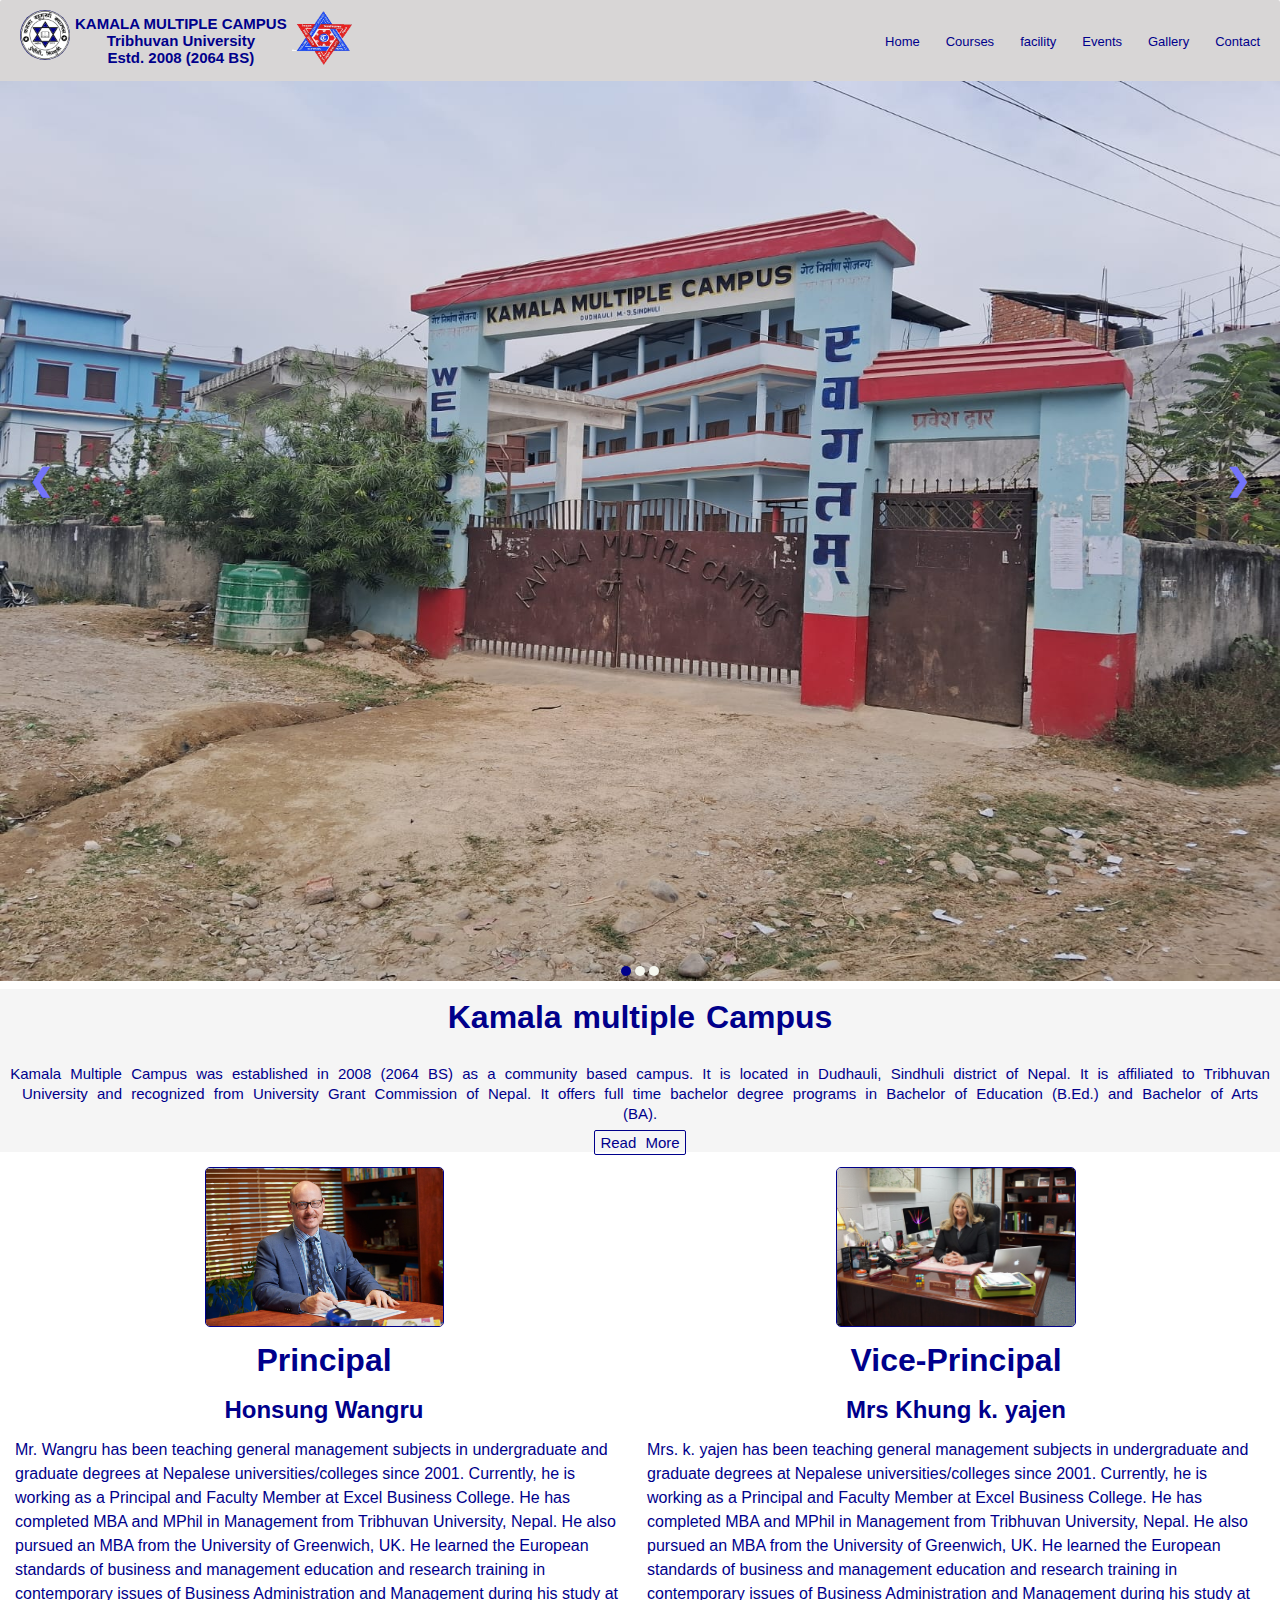
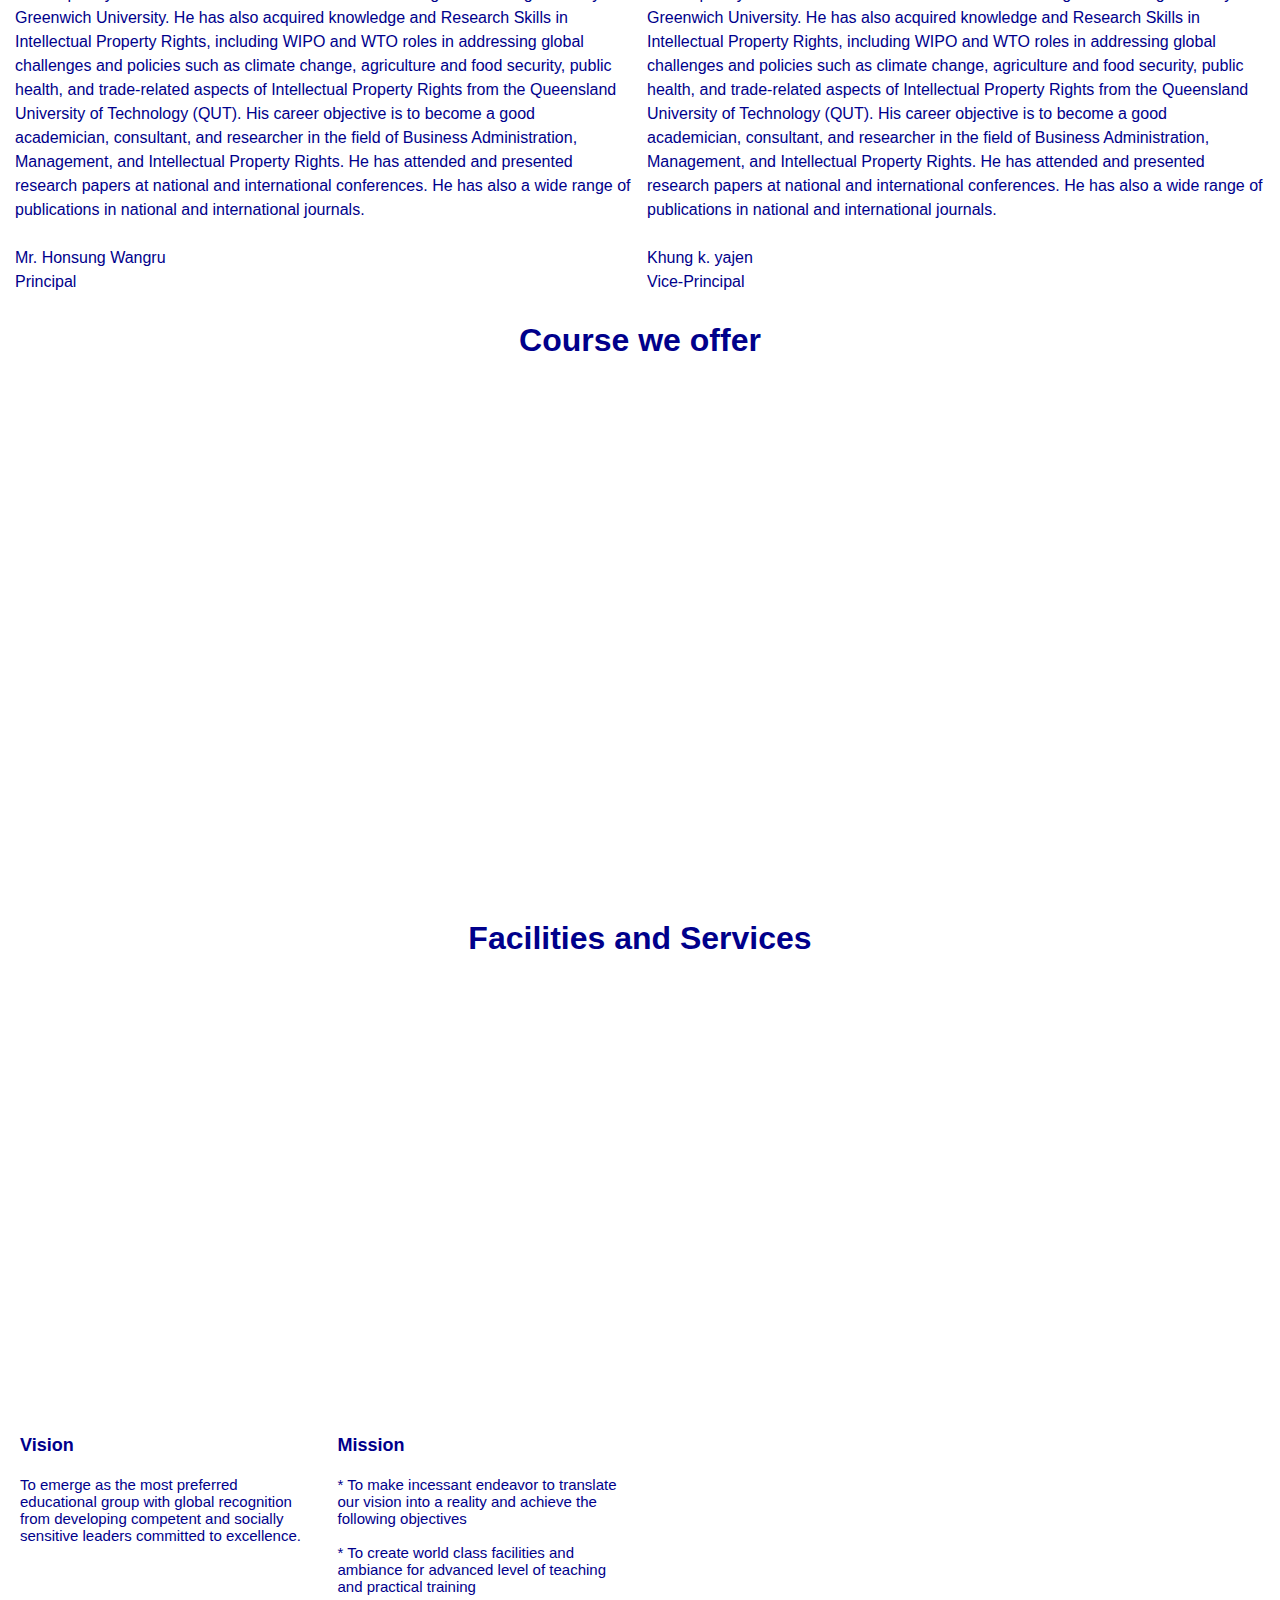
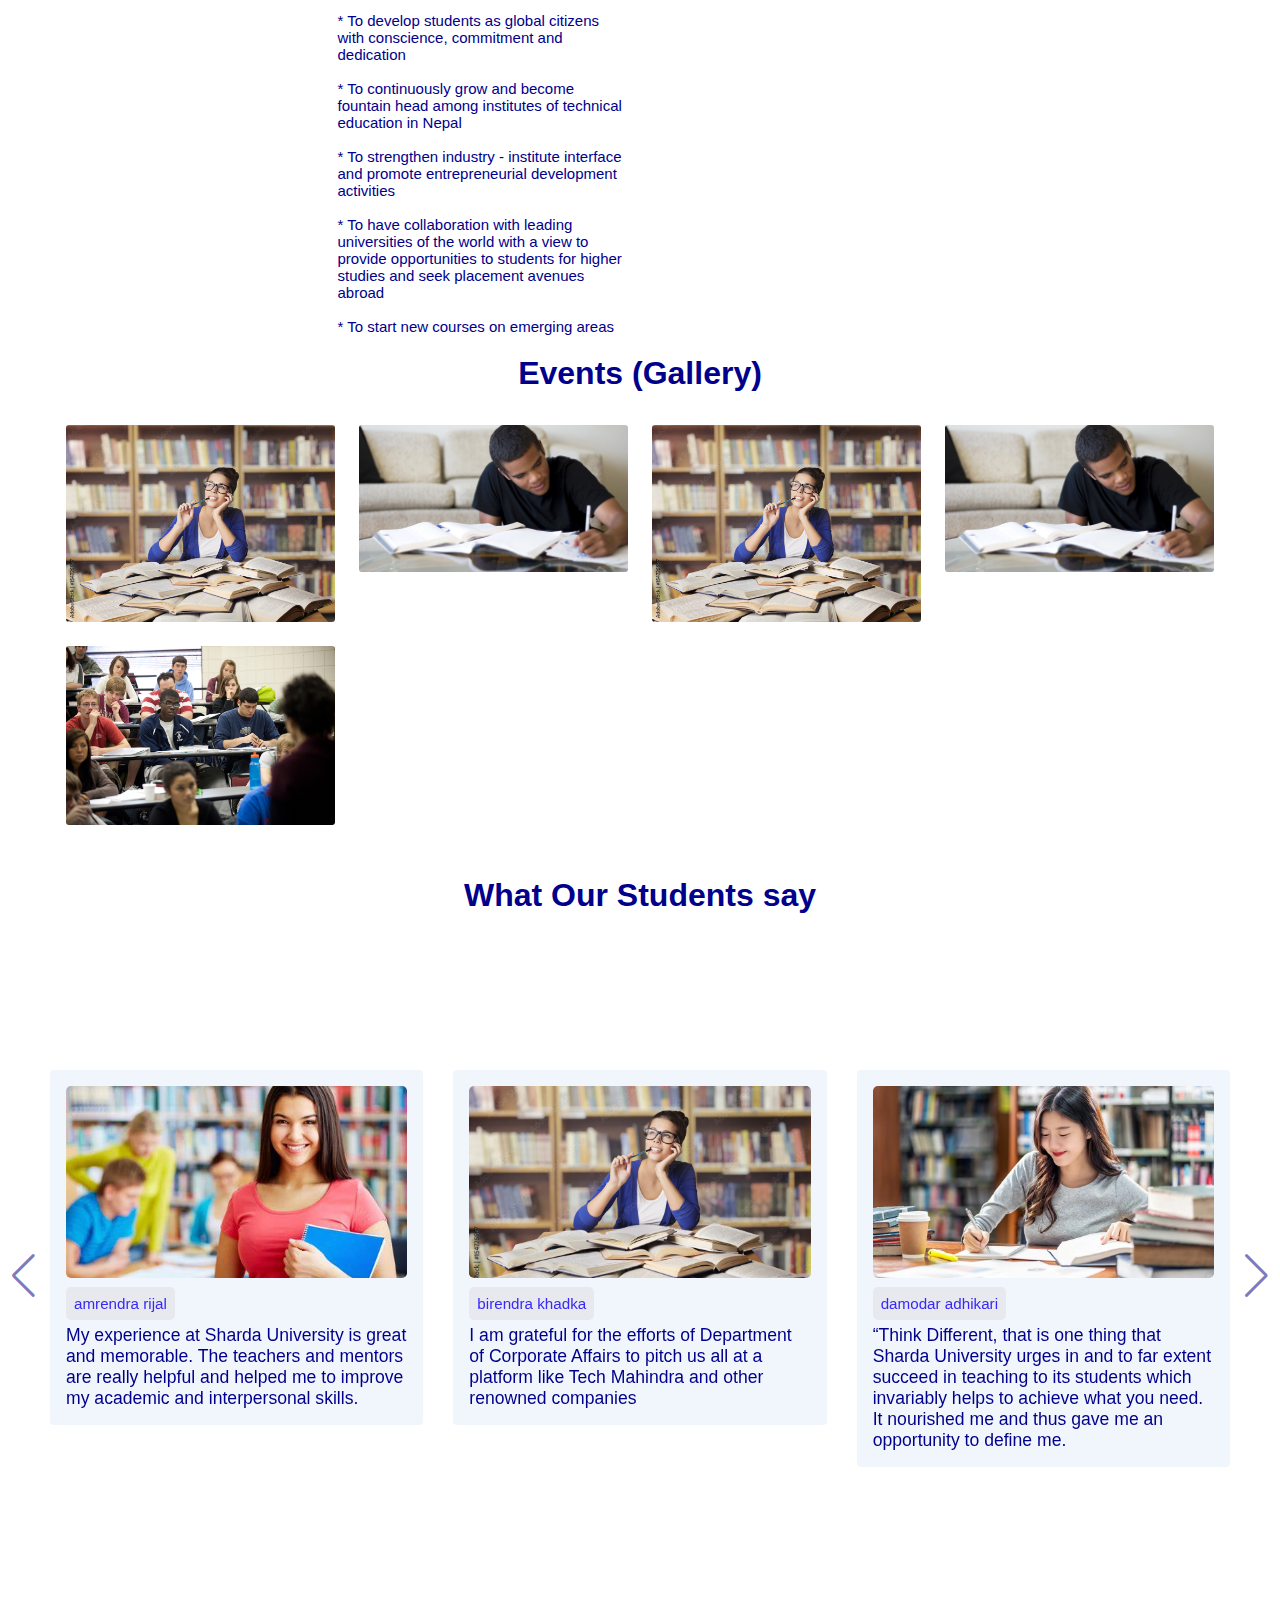
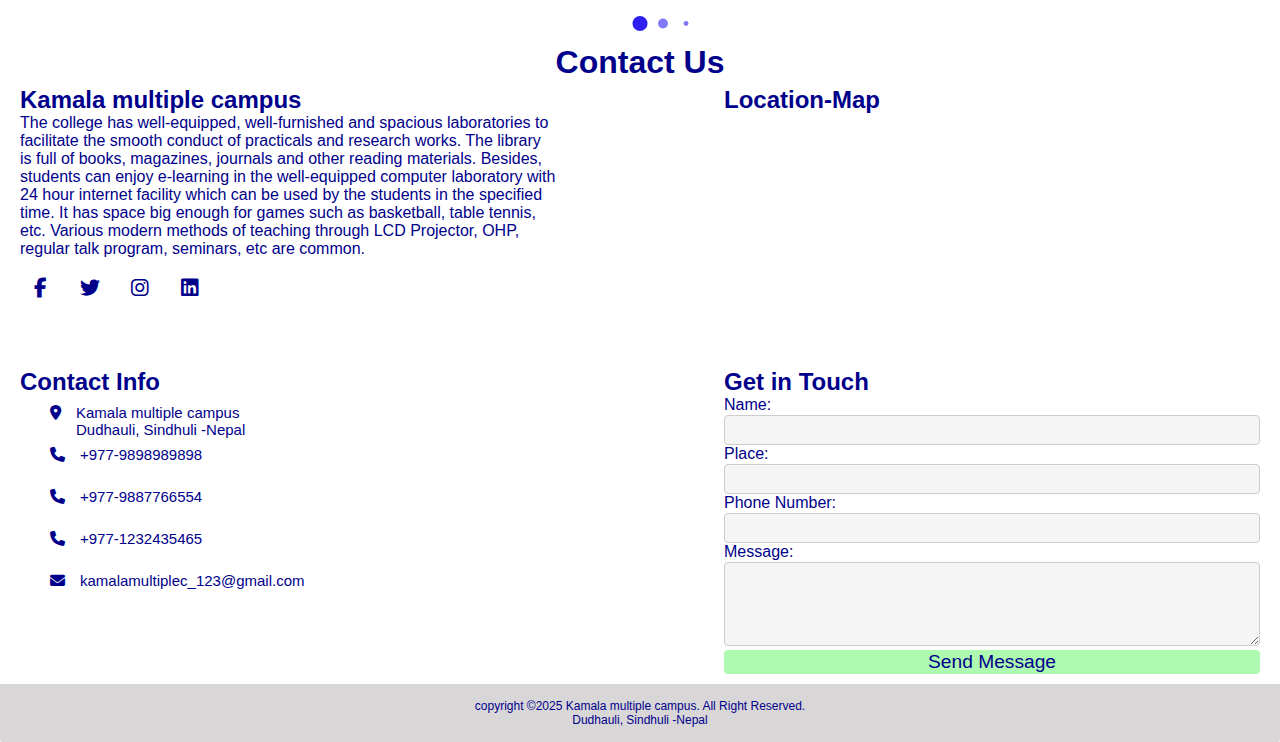
==== index.html @ cdecc98b "main-file" ====
<!DOCTYPE html>
<html lang="en">
<head>
    <meta charset="UTF-8">
    <meta name="viewport" content="width=device-width, initial-scale=1.0">
      
    <link rel="stylesheet" href="https://cdnjs.cloudflare.com/ajax/libs/font-awesome/6.1.2/css/all.min.css" 
    integrity="sha512-1sCRPdkRXhBV2PBLUdRb4tMg1w2YPf37qatUFeS7zlBy7jJI8Lf4VHwWfZZfpXtYSLy85pkm9GaYVYMfw5BC1A==" 
    crossorigin="anonymous" referrerpolicy="no-referrer" />

    <link rel="stylesheet" href="https://cdnjs.cloudflare.com/ajax/libs/font-awesome/6.2.0/css/all.min.css">

        <!-----linking swiperJS CSS-->

        <link rel="stylesheet" href="https://cdn.jsdelivr.net/npm/swiper@11/swiper-bundle.min.css"/>



    <link rel="stylesheet" href="style.css">
    <link rel="stylesheet" href="css.files/about.css">
 
    <link rel="stylesheet" href="#">
    
   

    
    <title>KMC</title>
    <link rel="icon" href="images/logo_kamala.k.jpg" type="image/jpg">
    
</head>
<body>

        <nav>
            <div class="menubar">
            <img class="logo" src="images/logo_kamala.k.jpg" alt="">
            <h1>KAMALA MULTIPLE CAMPUS <br>Tribhuvan University<br>
              Estd. 2008 (2064 BS)</h1>
            <img src="images/tribhuvan university.png" class="flag">
        </div>

                <ul>           
                    <li><a href="#">Home</a></li>
                    <li><a href="#services_scroll">Courses</a></li>
                    <li><a href="#facilities">facility</a></li>
                    <li><a href="#blog">Events</a></li>
                    <li><a href="gallery_folder/index.html">Gallery</a></li>                
                    <li><a href="#footer_contact_us">Contact</a></li>
                </ul>
                <div class="icon">
                    <i id="bar" class="fa-solid fa-bars" arial-hidden="true"></i>
                </div> 
        </nav>
        <a href="#" class="to-top"><i class="fa fa-angle-up" aria-hidden="true"></i></a>    
        
        
         <!--  <a href="9803002119" class="phone-call"><i class="fa-solid fa-phone"></i> </a>
        
      --->
    

        <div class="slideshow-container">

            <div class="slides">
                <img src="images/pic1.jpg" alt="image 1">
            </div>

            
            <div class="slides">
                <img src="images/pic2.jpg" alt="Image 3">
            </div>
    
            <div class="slides">
    
                <img src="images/pic3.jpg" alt="Image 2">
            </div>

            <a class="prevp" onclick="plusSlides(-1)">&#10094;</a>
            <a class="nextn" onclick="plusSlides(1)">&#10095;</a>
    
    
            <div class="dots-container">
                <span class="dot" onclick="currentSlide(1)"></span>
                <span class="dot" onclick="currentSlide(2)"></span>
                <span class="dot" onclick="currentSlide(3)"></span>

            </div>
          
    
        </div>
     
    <div class="welcome">
        <h1> Kamala multiple Campus</h1>
        <p>
          Kamala Multiple Campus was established in 2008 (2064 BS) as a community based campus. It is located in Dudhauli, Sindhuli district of Nepal. It is affiliated to Tribhuvan University and recognized from University Grant Commission of Nepal. It offers full time bachelor degree programs in Bachelor of Education (B.Ed.) and Bachelor of Arts (BA).

        </p>
        <a href="#about" class="btn">Read More</a>

        
    </div>



<!-----our team doctor card end-->



 
<div class="card-container">
  
   <div class="box-container">


     <div class="box">
       <img src="images/principal.jpg">
       <h1>Principal</h1>
       <h2>Honsung Wangru</h2>
         <p>

          
      Mr. Wangru has been teaching general management subjects in undergraduate and graduate degrees at Nepalese universities/colleges since 2001. Currently, he is working as a Principal and Faculty Member at Excel Business College.

      He has completed MBA and MPhil in Management from Tribhuvan University, Nepal. He also pursued an MBA from the University of Greenwich, UK. He learned the European standards of business and management education and research training in contemporary issues of Business Administration and Management during his study at Greenwich University. He has also acquired knowledge and Research Skills in Intellectual Property Rights, including WIPO and WTO roles in addressing global challenges and policies such as climate change, agriculture and food security, public health, and trade-related aspects of Intellectual Property Rights from the Queensland University of Technology (QUT). His career objective is to become a good academician, consultant, and researcher in the field of Business Administration, Management, and Intellectual Property Rights.

      He has attended and presented research papers at national and international conferences. He has also a wide range of publications in national and international journals.<br><br>
      
      Mr. Honsung Wangru<br>
      Principal
        



         </p>
     </div>


      <div class="box">
        <img src="images/vice_principal.jpg">
        <h1>Vice-Principal</h1>
        <h2>Mrs Khung k. yajen</h2>
          <p>

            Mrs. k. yajen has been teaching general management subjects in undergraduate and graduate degrees at Nepalese universities/colleges since 2001. Currently, he is working as a Principal and Faculty Member at Excel Business College.

            He has completed MBA and MPhil in Management from Tribhuvan University, Nepal. He also pursued an MBA from the University of Greenwich, UK. He learned the European standards of business and management education and research training in contemporary issues of Business Administration and Management during his study at Greenwich University. He has also acquired knowledge and Research Skills in Intellectual Property Rights, including WIPO and WTO roles in addressing global challenges and policies such as climate change, agriculture and food security, public health, and trade-related aspects of Intellectual Property Rights from the Queensland University of Technology (QUT). His career objective is to become a good academician, consultant, and researcher in the field of Business Administration, Management, and Intellectual Property Rights.
            
            He has attended and presented research papers at national and international conferences. He has also a wide range of publications in national and international journals.<br><br>
            
            Khung k. yajen<br>
            Vice-Principal
              




          </p>
      </div>



     </div>
</div>




<!------about us div end here  -->

<h1 id="services_scroll">Course we offer</h1>

<div class="main_scroll" >


   
  <section class="section" id="section2">
    <img src="images/student2.jpg"><br>
    
    <h2>Bachelor on Arts (B.A.) </h2>   
</section>

   
    
  <section class="section" id="section1">
      <img src="images/student1.jpg"><br>
      
      <h2> Bachelor in  Education (B.E.d.) <br> English,  Nepali, Economics </h2>
  </section>

   


    
  <section class="section" id="section1">
    <img src="images/student4.jpg"><br>
    
    <h2> Bachelor in  Education (B.E.D.) <br> Math,   </h2>
  </section>

    
  <section class="section" id="section1">
    <img src="images/student5.jpg"><br>
    
    <h2> Bachelor in  Education (B.E.D) <br>  Sociology, History </h2>
  </section>

      
  <section class="section" id="section1">
    <img src="images/student8.jpg"><br>
    
    <h2> Master in Education (M.E.d) <br> Nepali, Educational planning & Management </h2>
  </section>




</div>



<h1 id="facilities">Facilities and Services</h1>

<div class="college-facility">

  


  <div class="facility">
    <h2>Canteen</h2>
    <img src="images/canteen.jpg">
    <p>
     
      Students can enjoy their food stuff in the well-furnished and spacious cafeteria in the college premises where a wide choice of eatables is available at reasonable prices. KML pays due attention to the overall sanitation and hygienic condition of the food stuff.
     
    </p>

  </div>


  <div class="facility">
    <h2>Play Ground</h2>
    <img src="images/playground.jpg">
    <p>Lorem ipsum dolor sit amet consectetur, adipisicing elit. Dolorem quibusdam nulla, mollitia nostrum dolor a, iure nam excepturi odio architecto animi obcaecati consequatur odit dicta culpa minima doloremque possimus necessitatibus?

    </p>


  </div>


  <div class="facility">
    <h2>library</h2>
    <img src="images/library.jpg">
    <p>
      Students and faculty members are served with an up-to-date, well equipped library which is not merely a collection of books, but a resource center with modern state of art technology, designed to provide a high level support to the teaching and learning in the college. In addition, the large number of text books, reference books, journals, research reports, newsmagazines and newspapers are stocked in the library and the students have access to a wide range of electronic and multimedia resources.
     </p>
  </div>

  <div class="facility">
    <h2>Career Counseling</h2>
    <img src="images/student9.jpg">
    <p>
      The counseling cubicle is open throughout the academic year to provide authentic counseling services in all the related fields to the students. Experienced counselors are available during all working days. The services include:
      <ul style="text-align:left">
       
        <br>
        * Academic counseling
        <br>
        * Career counseling
        <br>
        * Personal/Clinical counseling

  
      </ul>
     
     </p>
  </div>


  <div class="vision">
    <h2>Vision</h2>
    <p>
      To emerge as the most preferred educational group with global recognition from developing competent and socially sensitive leaders committed to excellence.
    </p>

  </div>


    
  <div class="Mission">
    <h2>Mission</h2>
    <p>
    * To make incessant endeavor to translate our vision into a reality and achieve the following objectives<br><br>
    * To create world class facilities and ambiance for advanced level of teaching and practical training<br><br>
    * To develop students as global citizens with conscience, commitment and dedication<br><br>
    * To continuously grow and become fountain head among institutes of technical education in Nepal<br><br>
    * To strengthen industry - institute interface and promote entrepreneurial development activities<br><br>
    * To have collaboration with leading universities of the world with a view to provide opportunities to students for higher studies and seek placement avenues abroad<br><br>
    * To start new courses on emerging areas


    </p>

  </div>



</div>







<div class="one-day-camp" id="blog">
  <h1> Events (Gallery) </h1><br>

  <p></p>


</div>
 
<div class="gallery-main" id="fullimgbox">


  <img src="images/library.jpg" id="fullimg">
  <span onclick="closefullimg()">X</span>
</div>
<div class="gallery-img">
  
  <img src="images/student2.jpg" onclick="openfullimg(this.src)">
  <img src="images/student4.jpg" onclick="openfullimg(this.src)">
  <img src="images/student2.jpg" onclick="openfullimg(this.src)">
  <img src="images/student4.jpg" onclick="openfullimg(this.src)">
  <img src="images/student9.jpg" onclick="openfullimg(this.src)">
 
  
 

</div> 

<!-----swiper-wrapper-->





<div class="student-say">
  <h1>What Our Students say</h1>

</div>

<div class="container swiper">
 
  <div class="card-wrapper">
     <ul class="card-list swiper-wrapper">
      

        <li class="card-item swiper-slide">
         <div class="card-link">
              <img src="images/student1.jpg" alt="card Image" class="card-image">
              <p class="badge">amrendra rijal</p>
              <h3 class="card-title">
                My experience at Sharda University is great and memorable. The teachers and mentors are really helpful and helped me to improve my academic and interpersonal skills.</h3>
             <!----- <button class="card-button material-symbols-outlined">arrow_forward</button>  --->
            </div>
      </li>

      <li class="card-item swiper-slide">
          <div class="card-link">
              <img src="images/student2.jpg" alt="card Image" class="card-image">
              <p class="badge">birendra khadka</p>
              <h2 class="card-title">
                I am grateful for the efforts of Department of Corporate Affairs to pitch us all at a platform like Tech Mahindra and other renowned companies</h2>
             <!----  <button class="card-button material-symbols-outlined">arrow_forward</button>  ----->
            </div>
      </li>

      <li class="card-item swiper-slide">
          <div class="card-link">
              <img src="images/student3.webp" alt="card Image" class="card-image">
              <p class="badge">damodar adhikari</p>
              <h2 class="card-title">
                “Think Different, that is one thing that Sharda University urges in and to far extent succeed in teaching to its students which invariably helps to achieve what you need. It nourished me and thus gave me an opportunity to define me.</h2>
             
              </div>
      </li>

      <li class="card-item swiper-slide">
          <div class="card-link">
              <img src="images/student5.jpg" alt="card Image" class="card-image">
              <p class="badge">siromani katwal</p>
              <h2 class="card-title">              
                 I thank my ECE department and its faculty members for encouraging me to think globally and spread my wings to take off for the land of rising Sun and I appreciate the support of my university for shaping my career and getting me placed in such big MNCs.
              
              </h2>
             
            </div>
      </li>





     </ul>
     <div class="swiper-pagination"></div>
     <div class="swiper-slide-button swiper-button-prev"></div>
     <div class="swiper-slide-button swiper-button-next"></div>



  </div>
</div>













<!----footerererrererrttt-->

<div class="contact_Us" id="footer_contact_us">
  <h1>Contact Us</h1>
</div>

<div class="footer_container">
    <!-----content container-->

    <div class="container_a">
        <h2>Kamala multiple campus</h2>
        <p>
          The college has well-equipped, well-furnished and spacious laboratories to facilitate the smooth conduct of practicals and research works. The library is full of books, magazines, journals and other reading materials. Besides, students can enjoy e-learning in the well-equipped computer laboratory with 24 hour internet facility which can be used by the students in the specified time. It has space big enough for games such as basketball, table tennis, etc. Various modern methods of teaching through LCD Projector, OHP, regular talk program, seminars, etc are common.
      </p>

      
       <ul class="sci">

      <li><a href="#https://web.facebook.com/gosaikundaclinic"><i class="fab fa-facebook-f"></i></a></li>
      <li><a href="#"><i class="fab fa-twitter"></i></a></li>
      <li><a href="#"><i class="fab fa-instagram"></i></a></li>
      <li><a href="#"><i class="fab fa-linkedin"></i></a></li>
   
      </ul>
    </div>

           <!----end--content container-->




           <!--starts--map c0ntainer-->

    <div class="container_c">
       <h2>Location-Map</h2>


       <iframe src="https://www.google.com/maps/embed?pb=!1m14!1m8!1m3!1d227565.45918012262!2d86.280012!3d26.976072000000002!3m2!1i1024!2i768!4f13.1!3m3!1m2!1s0x39eea848c4b56c19%3A0x3d8f7510e82af38d!2sDudhauli%2045900!5e0!3m2!1sen!2snp!4v1736625855287!5m2!1sen!2snp" width="600" height="450" style="border:0;" allowfullscreen="" loading="lazy" referrerpolicy="no-referrer-when-downgrade"></iframe>

    </div>
         <!-----end - map container-->





          <!---starts --contact container-->

    <div class="container_d">
        <h2>Contact Info</h2>
        <ul class="info">

        <li>
          <span><i class="fa-solid fa-location-dot"></i></span>
          <span>  Kamala multiple campus<br> Dudhauli, Sindhuli -Nepal  </span>
        </li>
    

       
       <li>
        <span><i class="fa-solid fa-phone"></i></span>
        <span>
            <a href="tel:+977-01-5917303">+977-9898989898</a> <br><br>         
        </span>
       </li>

       
       <li>
        <span><i class="fa-solid fa-phone"></i></span>
        <span>
            <a href="tel:+977-9707187102">+977-9887766554</a> <br><br>        
        </span>
       </li>

       
       <li>
        <span><i class="fa-solid fa-phone"></i></span>
        <span>
            <a href="tel:+977-9803002119">+977-1232435465</a> <br><br>        
        </span>
       </li>

       <li>
          <span><i class="fa-solid fa-envelope"></i></span>
        <span><a href="milton: gosaikunda_swastha@yahoo.com">kamalamultiplec_123@gmail.com</a></span>              
         
        </li>
  
         </ul>
      
    </div>





    
    <div class="container_a">

      <h2>Get in Touch</h2>
      <form action="submit_form.php" method="POST">
        <div class="form-group">
            <label for="name">Name:</label>
            <input type="text" id="name" name="name" required>
        </div>

        <div class="form-group">
            <label for="place">Place:</label>
            <input type="text" id="place" name="place" required>
        </div>

        <div class="form-group">
            <label for="phone">Phone Number:</label>
            <input type="tel" id="phone" name="phone" pattern="[0-9]{10}" required>
        </div>

        <div class="form-group">
            <label for="message">Message:</label>
            <textarea id="message" name="message" rows="4" required></textarea>
        </div>

        <button type="submit">Send Message</button>
    </form>
    
  </div>

</div>

  <!---end -- contact container-->

<div class="copyrightText">

    <p>copyright &copy2025 Kamala multiple campus. All Right Reserved.
<br>
Dudhauli, Sindhuli -Nepal 
    </p>

</div>






<script src="https://cdn.jsdelivr.net/npm/swiper@11/swiper-bundle.min.js"></script>
<script src="script.js"></script>




</body>
</html>
---- style.css ----
*{
    margin: 0;
    padding: 0;
    box-sizing: border-box; 
    font-family:  Arial, sans-serif;
    
  
}


nav{
    width: 100%;
    height: fit-content;
    display: flex;
    justify-content: space-between;
    align-items: center;
    margin-top: 0%;
    background: rgb(216, 214, 214);
    position: relative;
    border-top-right-radius: 2px;
    border-top-left-radius: 2px;
    
    

}

.menubar{
    display: flex;
    padding: 0 0 0 15px;
}


.icon{
    position: relative;
    left: 2%;
    color: darkblue;
}
  
nav img{
    width: 60px;
    height: 70px;
    padding: 10px 5px 10px;
    border-radius: 50%;
    justify-content: center;
    align-items: center;
}

 nav .flag
{
    border-radius: 2px;
    width: 75px;
    height: 75px;
    padding: 10px 5px 10px;
    
}

nav h1{
    font-size: 15px;
    padding: 10px 0px 10px;
    
    color: darkblue;
}

nav ul{
    display: flex;
    align-items: center;
    
    
}


nav ul li{
    list-style: none; 
    
    


}


nav ul li a{
    text-decoration: none;
    margin-inline: 6px;
    color: darkblue;
    font-size: 13px;
    margin-right: 20px;

    
    
    
    
}



.icon{
    align-items: center;
    font-size: 20px;
    margin-right: 20px;
    display: none;
}

@media(max-width: 768px){
    nav ul{
        display: none;
    }
    .flag{
        display: none;
    }
     .icon{
        display: flex;
        position: relative;
        margin-right: 15px;
    }


    .showdata{
        display: flex;
        flex-direction: column;
        justify-content: center;
        align-items: center;
        position: absolute;
        width: 100%;
        height: 220px;
        text-align: center;
        line-height: 8px;
        padding: 0;
        gap: 10px;
        top: 70px;
        color: darkblue;
        background: whitesmoke;
        z-index: 100;
        border-bottom-right-radius: 3px;
        border-bottom-left-radius: 3px;
        animation: slideInFromtop 1s ease-out;

    
    }
    

@keyframes slideInFromtop {
    0% {
        transform: translateY(-100%);
        opacity: 0.7;
        
    }
    100% {
        transform: translateY(0);

        opacity: 1;
    }
}

    
     nav ul li a{

    font-size: 15px;
    line-height: 17px;
    

    
 }

 
nav{
    width: 100%;
    height: fit-content;
    display: flex;
    justify-content: center;
    align-items: center;
    margin-top: 0%;
    position: relative;
    

}

.menubar{
    display: flex;
    padding: 0 0 0 10px;
    margin-left: 10px;
}


nav h1{
    font-size: 13px;

}

}







/*------navigation  system  for media screen end----*/


  /* ---- slider section---- */

  

.slideshow-container {
    display: flex;
    flex-direction: column;
    width: 100%;
    height: 100vh;
    margin-top: 0;
    margin-left: 0%;
    margin-right: 0%;
    align-items: center;
    position: relative;
    overflow: hidden;

}





.slides {
    
    width: 100%;
    height: auto;
    position: absolute;
    overflow: hidden;
    
}


.slides    img {
    width: 100%;
    height: 100vh;
    display: block;
}




@media (max-width:768px){
    
.slideshow-container {
    display: flex;
    flex-direction: column;
    width: 100%; 
    height: 40vh;
    margin-top: 0px;
    margin-left: 0px;
    margin-right: 0px;
    align-items: center;
    position: relative;
    overflow: hidden;
    object-fit: cover;
    margin-bottom: 2px;
    

}

.slides {
    width: 100%;

}


.slides    img {
    width: 100%;
    height: 40vh;
    display: block;
}

    
.slideshow-container .prevp{

    top: 20%;
    
}

.slideshow-container .nextn{

    top: 20%;
    
}
}


.prevp, .nextn {
    cursor: pointer;
    position: absolute;
    top: 43%;
    width: auto;
    padding: 16px;
    margin-top: -22px;
    color: rgb(115, 115, 251);
    font-weight: bold;
    font-size: 30px;
    transition: 0.4s ease;
    border-radius: 0 3px 3px 0;
    user-select: none;
    background-color: transparent;
}

.prevp{
    left: 1%;
    border-radius: 3px 0 0 3px;
}

.nextn {
    right: 1%;
    border-radius: 3px 0 0 3px;
    
}
/*
.prevp:hover, .nextn:hover {
    background-color: rgba(54, 112, 81, 0.8);
}

*/

.dots-container {
    display: inline-block;
    width: 100%;   
    position: relative;
    text-align: center;
    padding: 1px;
    background: transparent;
    margin: auto 0 0 auto;
    
}

@media (max-width:768px){

    .dots-container {
        display: block;
        width: 100%;
        position: relative;
        text-align: center;
        padding: 1px;
        background: transparent;
        margin: auto 0 0 auto;   
    }
    }

.dot {
    cursor: pointer;
    height: 10px;
    width: 10px;
    margin: auto;
    background-color: #f5f7ef;
    display: inline-block;
    transition: background-color 0.4s ease;
    border-radius: 20px;
    



}


.active, .dot:hover {
    background-color: darkblue;
}




@media (max-width:768px){

    

    .slideshow-container .prevp, .nextn{
        top: 45%;
    } 

    .slideshow-container  .nextn{
        top: 45%;
    } 


}
/*phone-call-icon */

.phone-call{
    color: black;
    background: skyblue;
    text-decoration: none;
    border-radius: 50%;
    border: 2px solid whitesmoke;
    position: fixed;
    top: 89px;
    right: 10px;
    width: 40px;
    height: 40px;
    display: flex;
    align-items: center;
    justify-content: center;
    font-size: 15px;
    z-index: 200;
    opacity: 1;
    pointer-events: all;
    transition: all 6s;

    animation: glow 0.7s infinite;

    

}
@keyframes glow {
    0% {
      box-shadow: 0 0 0px rgb(7, 69, 175, 1), 0 0 10px rgb(7, 69, 175, 1);
    }

    
    100% {
      box-shadow: 0 0 15px rgb(7, 69, 175, 1), 0 0 20px rgb(7, 69, 175, 1),
       0 0 25px rgb(7, 69, 175, 1);
    }
  }








/* totop-scrolling icons*/
html {
    scroll-behavior: smooth;
}

.to-top{
    color: darkblue;
    background: whitesmoke;
    text-decoration: none;
    border: 2px solid darkblue;
    border-radius: 50%;
    position: fixed;
    bottom: 10px;
    right: 10px;
    width: 40px;
    height: 40px;
    display: flex;
    align-items: center;
    justify-content: center;
    font-size: 30px;
    z-index: 200;
    opacity: 0;
    pointer-events: none;
    transition: all .4s;
}
.to-top.active{
    bottom: 10px;
    pointer-events: all;

    opacity: 1;
}





/*-----welcome div starts---*/

.welcome {
    width: 100%;
    display: block;
    text-align: center;
    margin-bottom: 0%;
    background-color: whitesmoke;
    word-spacing: 5px;
    
}


.welcome    h1{
    
    word-spacing: 2px;
    margin: 8PX 0;
    padding: 10px 10px;

}
.welcome  p{
    color: darkblue;
    font-size: 15px;
    line-height: 20PX;
    margin: auto;
    padding: 10PX 10PX;
    
}

.btn{

    font-size: 15px;
    border: 1px solid darkblue;
    border-radius: 2px;
    text-decoration: none;
    color: darkblue;
    padding: 3px 5px ;
    margin-top: 15px;

    
}

/*
@media (max-width: 768px){

    .welcome    h1{
        word-spacing: 5px;
        margin: 8px 0;
        padding: 0px 20px;
        color: crimson;
        font-size: 14px;
    }
    p{
        color: darkblue;
        font-size: 15px;
        line-height: 22PX;
        margin: auto;
        padding: 5PX 5PX;   
    }  
}


/*principal profile */





/*------welcome box div ends----*/



.card-container{

    background-color: white;
    color: royalblue; 
    padding: 10px;
}


.card-container .box-container{
    display: grid;
    grid-template-columns: repeat(auto-fit, minmax(260px, 2fr));
    gap: 4px;
}

.card-container .box-container .box{
   
    border-radius: 5px;
    background: #fff;
    text-align: center;
    padding: 5px 5px;
}

.card-container .box-container .box img{
    height: 160px;
    border: 1px solid darkblue;
    border-radius: 5px;
}

.card-container .box-container .box h1{
    color: darkblue;
    padding: 6px 0;

}


.card-container .box-container .box h2{
    color: darkblue;
    padding: 6px 0;

}


.card-container .box-container .box p{
    color: darkblue;
    padding: 8px 0;
    line-height: 1.5;
    text-align: left;

}

@media (max-width:768px){
    .card-container{
        padding: 5px;
    }
}























/*about_gosainkunda_4th_pages*/


.principal{
    text-align: center;
    width: 100%;
    height: auto;
    margin:  10px;
    padding:  10px;
    position: relative;

}



h1{
    color: darkblue;
    text-align: center;
    margin: 5px 0;
}
    

.principal  p{
    color: darkblue;
    font-size: 15px; 
    text-align: left;
    padding: 0 20px;
}



/*--Our services*/
.main_scroll {
    position: relative;
    margin: 10px 10px;
    display: grid;
    column-gap: 10px;
    row-gap: 10px;
    grid-template-columns: repeat(auto-fit, minmax(260px, 2fr));
    flex-direction: column;
    text-align: center;
    color: black;
   
    
  }
  
  .section {

    width: 100%;
    color: darkblue;
    padding: 5px 0 5px;
    align-items: center;
    justify-content: center;
    font-size: 15px;
    opacity: 0; /* Hidden by default */
    transform: translateY(50px); /* Initial position */
    transition: opacity 0.5s ease, transform 0.5s ease;


  }
  .section img{
    
    width: 300px;
    height: 200px;
    border-radius: 3px;
    object-fit: cover;
    background-position: center;
  }
  
  .section h2{
    font-size: 18px;
  }

  .section p{
    font-size: 15px;
  }

  
  .section.animate {
    opacity: 1; /* Fully visible */
    transform: translateY(0); /* Reset position */
  }



/* College-facility */


.college-facility{
    position: relative;

    margin: 10px 10px;
    display: grid;
    column-gap: 10px;
    row-gap: 10px;
    grid-template-columns: repeat(auto-fit, minmax(260px, 2fr));
    flex-direction: column;
    text-align: center;
    color: black;
   
    
}


.facility{

    width: 100%;
    color: darkblue;
    padding: 10px 0 10px;
    align-items: center;
    justify-content: center;
    font-size: 15px;
    opacity: 0; /* Hidden by default */
    
    transform: translateY(50px); /* Initial position */
    transition: opacity 0.5s ease, transform 0.5s ease;
}




.facility img{
  
  width: 300px;
  height: 200px;
  border-radius: 3px;
  object-fit: cover;
  background-position: center;
}

.facility h2{
  font-size: 18px;
}

.facility p{
  font-size: 15px;
}


.facility.animate {
    opacity: 1; /* Fully visible */
    transform: translateY(0); /* Reset position */
  }


.vision{
    color: darkblue;
    text-align: left;
}


.vision h2{
    padding: 10px;
  font-size: 18px;
}

.vision p{
    padding: 10px;
  font-size: 15px;
}


.Mission{
    color: darkblue;
    text-align: left;
}


.Mission h2{
    padding: 10px;
  font-size: 18px;
}

.Mission p{
    padding: 10px;
  font-size: 15px;
}




/* camp-one day */
.one-day-camp  h1{
    font-family: 'Arial', sans-serif;
    text-align: center;
    padding: 0 15px;
    
} 

.one-day-camp p{
    font-family: 'Arial', sans-serif;
    text-align: center;
    padding: 0 10px;
    color: darkblue;


}





.gallery-main{
    width: 100%;
    height: 90vh;
    background:rgba(0,0,0,0.9);
    position: fixed;
    top: 0;
    left: 0;
    
    display: none;
    align-items: center;
    justify-content: center;
    z-index: 100;
    
}

.gallery-main img{
    width: 90vh;
    height: auto;
    margin: 10px;

    /*
    max-width: 400px;
*/
}
.gallery-main span{
    position: absolute;
    top: 5%;
    right: 5%;
    font-size: 50px;
    cursor: pointer;
    color: whitesmoke;

}





.gallery-img{
    width: 90%;
    margin: 8px auto 50px; 
    display: grid;
    grid-template-columns: repeat(auto-fit, minmax(270px, 1fr));
    grid-gap: 20px
    
}

.gallery-img img{
    width: 100%;
    background-position: center;
    background-size: cover;
    position: relative;
    cursor: pointer;
    border: 2px solid  #ffffff;
    border-radius: 5px;
    
}
.gallery-img img:hover{
    transform: scale(0.6) rotate(-4deg);
    border-radius: 5px;
    box-shadow: 0 32px 75px rgb(7, 109, 95);
    transition: 0.5s;
}




@media (max-width: 768px){



    
    .gallery-main img{
        
        height: auto;
        margin: 10px;
        max-width: 350px;
    
    }
        
    .gallery-img{
        max-width: 350px;
        overflow: hidden;
        height: fit-content;
        object-fit: cover;
        
    
    }
    
    
    }



    /*swiper-wrapper  */


    
.student-say{
    position: relative;
    width: 100%;
    height: auto;
    margin: 5px 0px;
    
}
/*
.student-say h1{
    text-align: center;
    justify-content: center;
   
    margin: 5px 0px;
    
}

*/

.container{
    position: relative;
    
    display: flex;
    align-items: center;
    justify-content: center;
    min-height: 80vh;
    /*
    background: linear-gradient(#9ad7ef, #5eb9fa);

*/
background: transparent;


}

.card-wrapper{

    max-width: 100%;
    margin: 0 40px 0px;
    padding: 10px 10px;
    overflow: hidden;
}





.card-list .card-item{
    list-style: none;
}



.card-list .card-item .card-link{
    user-select: none;
    display: block;
    background: #f1f6fd;
    padding: 15px;
    border: 1px solid transparent;
    border-radius: 4px;
    /* box-shadow: 0 10px 10px rgba(0, 0, 0, 0.1); */
    text-decoration: none;
    transition: 0.2s ease;
}

.card-list .card-item .card-link:active{
    cursor: grabbing;

}

.card-list .card-item .card-link:hover{
    border-color: #8780f5;
}


.card-list .card-link .card-image{
width: 100%;
aspect-ratio: 16/9;
object-fit: cover;
border-radius: 5px;

}
.card-list .card-link .badge{
    color: #3729f8;
    padding: 8px 8px;
    font-size: 0.95rem;
    font-weight: 500;
    margin: 5px 0px 5px;
    background: #e8e9ee;
    width: fit-content;
    border-radius: 5px;

}
.card-list .card-link .card-title{
    font-size: 1.1rem;
    color: darkblue;
    font-weight: 400;
}

.card-list .card-link .card-button{
    height: 35px;
    width: 35px;
    color: #8780f5;
    border-radius: 50%;
    margin: 20px 0 5px;
    background: none;
    cursor: pointer;
    border: 2px solid #39d5cb;
    transform: rotate(-45deg);
    transition: 0.4s ease;
}
.card-list .card-link:hover .card-button{
    color: #e8e9ee;
    background: #8780f5;


}

.card-wrapper .swiper-pagination-bullet{
    height: 15px;
    width: 15px;
    opacity: 0.6;


    background: #2d1ff1;
}


.card-wrapper .swiper-pagination-bullet-active {

    opacity: 1;
}
.card-wrapper .swiper-slide-button{
    color: #0e058589;


    margin-top: -25px;


}

@media screen and (max-width: 768px) {

    .card-wrapper{
        margin: 0 15px 0px;
    }
    
    .card-wrapper .swiper-slide-button{
        
    display: none;
    }
    
}






































  /*footer_4_column*/




  .footer_container{
    width: 100%;
    display: flex;
    position: relative;
    margin: 0 0;
    justify-content: space-between;
    flex-wrap: wrap;
    flex-direction: row;
    font-family:  sans-serif;

    background-position: center;
    background-size: cover;

}
/*--content container--*/


 .container_a{
    width: 45%;
    color: darkblue;
    padding: 0 20px 10px;
    

}


.container_a .sci{
    margin-top: 10px;
    display: flex;
}
.container_a .sci li{
    list-style: none;
}
.sci li a{
    display: inline-block;
    width: 40px;
    height: 40px;
    font-size: 24px;
    background: #fff;
    display: flex;
    justify-content: center;
    align-items: center;
    margin-right: 10px;
    text-decoration: none;
    border-radius: 5px;
}


.sci li a .fab{
    color: darkblue;
    font-size: 20px;
}

/*content--container--end--*/


/* ---map---- */
.container_c{
    position: relative;
    width: 45%;
    color: darkblue;  
    padding: 0 20px 10px;
}

iframe{
    position: relative;
    width: 100%;  
    height: 240px;
    border-radius: 4px;
}

/*--map containere--end---*/




.container_d{
    display: inline-block;
    color: darkblue;
    width: 45%;
    padding: 0 20px 10px;
    font-family: Arial, sans-serif;
   
}
.container_d .info{
    position: relative;
    padding: 0 20px 10px 0;
    width: 100%;
}
.container_d .info li{
    display: flex;
    margin-top: 8px;
    margin-bottom: 8px;
    margin-left: 30px;

}


.container_d .info li span:nth-child(1){
    color: darkblue;
    font-size: 15px;
    margin-right: 15px;

}


.container_d .info li span{
    color: darkblue;
    cursor: pointer;
    font-size: 15px;

}

.container_d .info li a{
    color: darkblue;
    text-decoration: none;
    font-size: 15px;
    
}


.container_d .info li a:hover{
    color: rgb(66, 66, 245);
    text-decoration: none;
    font-size: 17px;
    
}








.form-group {
 }
 
 label {
     font-size: 1em;
     color: darkblue;
 }
 
 input, textarea {
     width: 100%;
     padding: 5px;
     margin-top: 1px;
     border: 1px solid #ccc;
     border-radius: 4px;
     font-size: 1em;
     background: whitesmoke;
 }
 
 button {
     width: 100%;
     padding: 1px;
     background-color: #adf9af;
     color: darkblue;
     font-size: 1.2em;
     border: none;
     border-radius: 4px;
     cursor: pointer;
 }
 
 button:hover {
     background-color: #45a049;
 }
 
 
 
 
 
 
 /*send us sms end */

















   .copyrightText {
    width: 100%;
    position: relative;
    background: rgb(216, 214, 214);
    text-align: center;
    font-size: 14px;
    border-bottom-right-radius: 2px;

    border-bottom-left-radius: 2px;
}
.copyrightText p{
    font-size: 12px;
    padding: 15px;
    color: darkblue;
}


 @media (max-width: 768px){
     .container_a  {
        position: relative;
        width: 95%;
    }

    .container_b{
        position: relative;
        width: 95%;
    }

   .container_c{
    position: relative;
    width: 95%;
    
    background-color: transparent;
    
   }

   iframe{
    
    width: 100%;
    height: 240px;
    }

    .container_d{
        width: 95%;
    }


 }
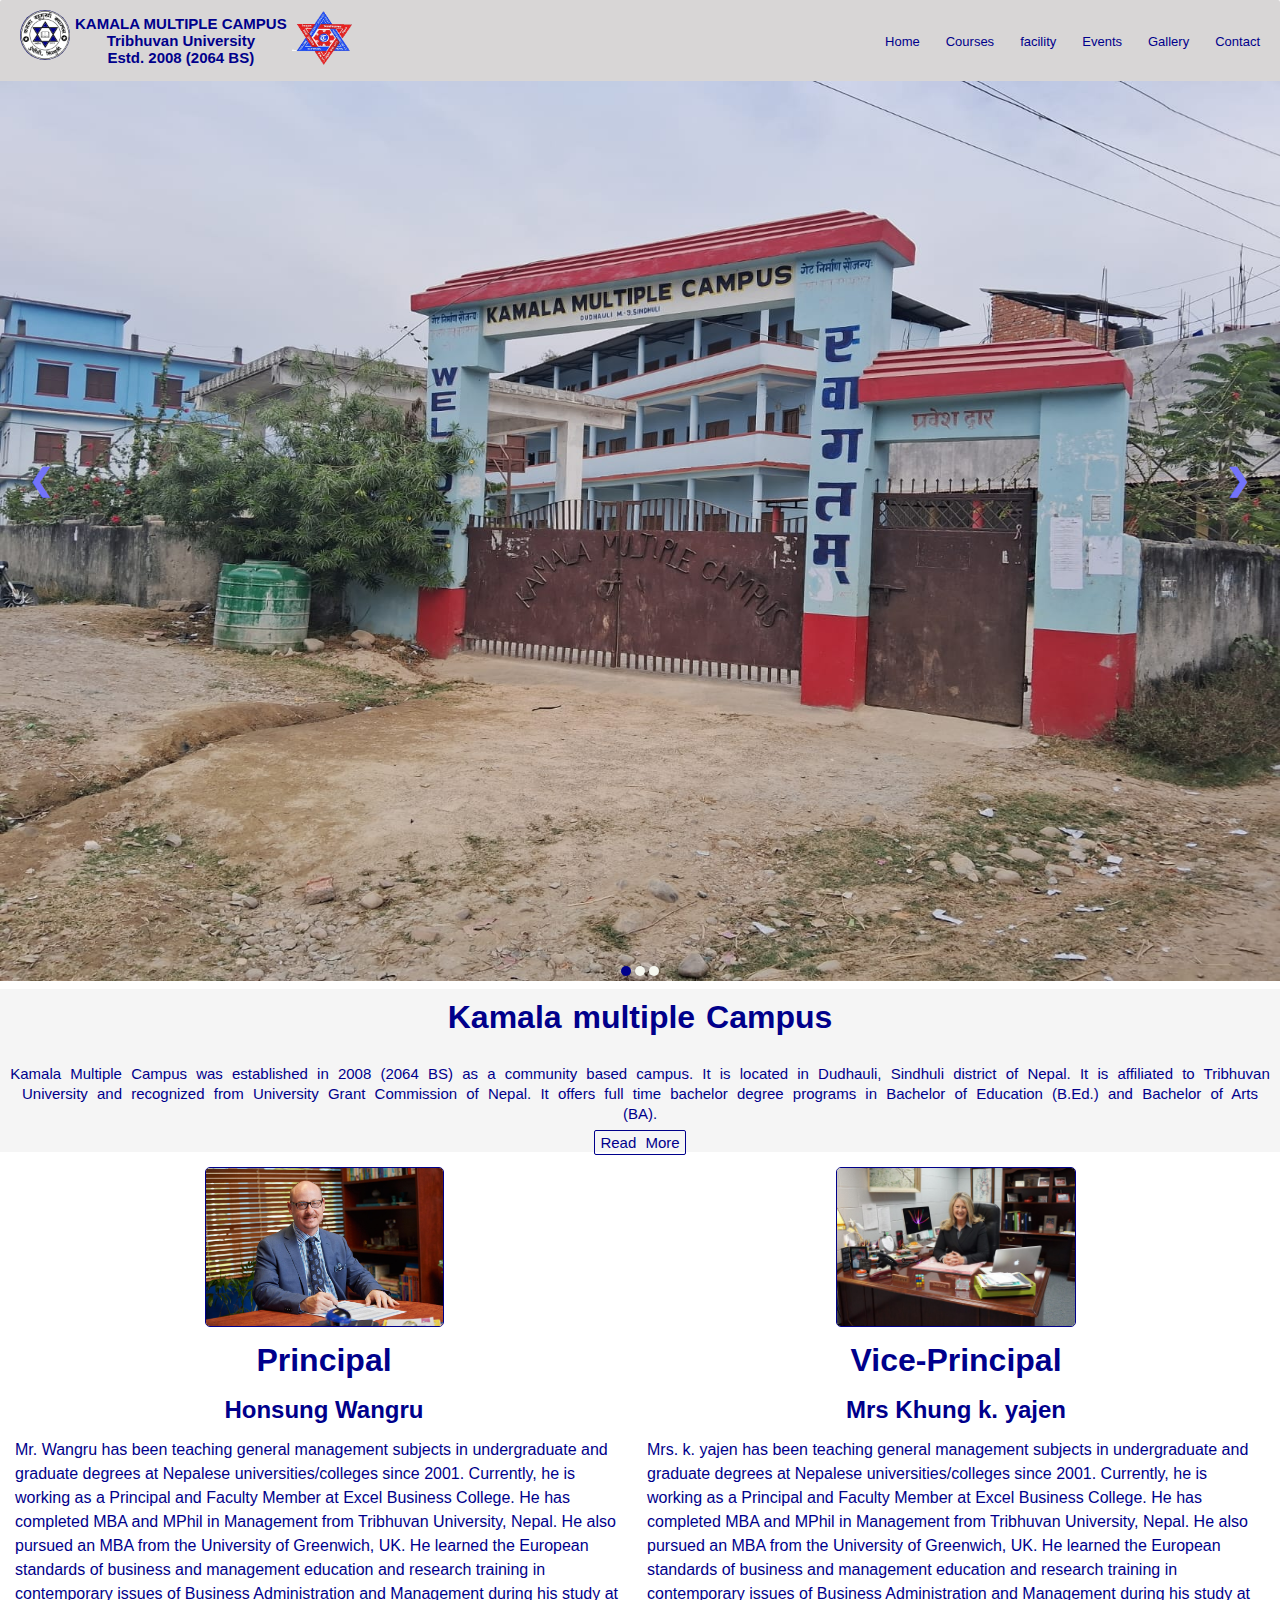
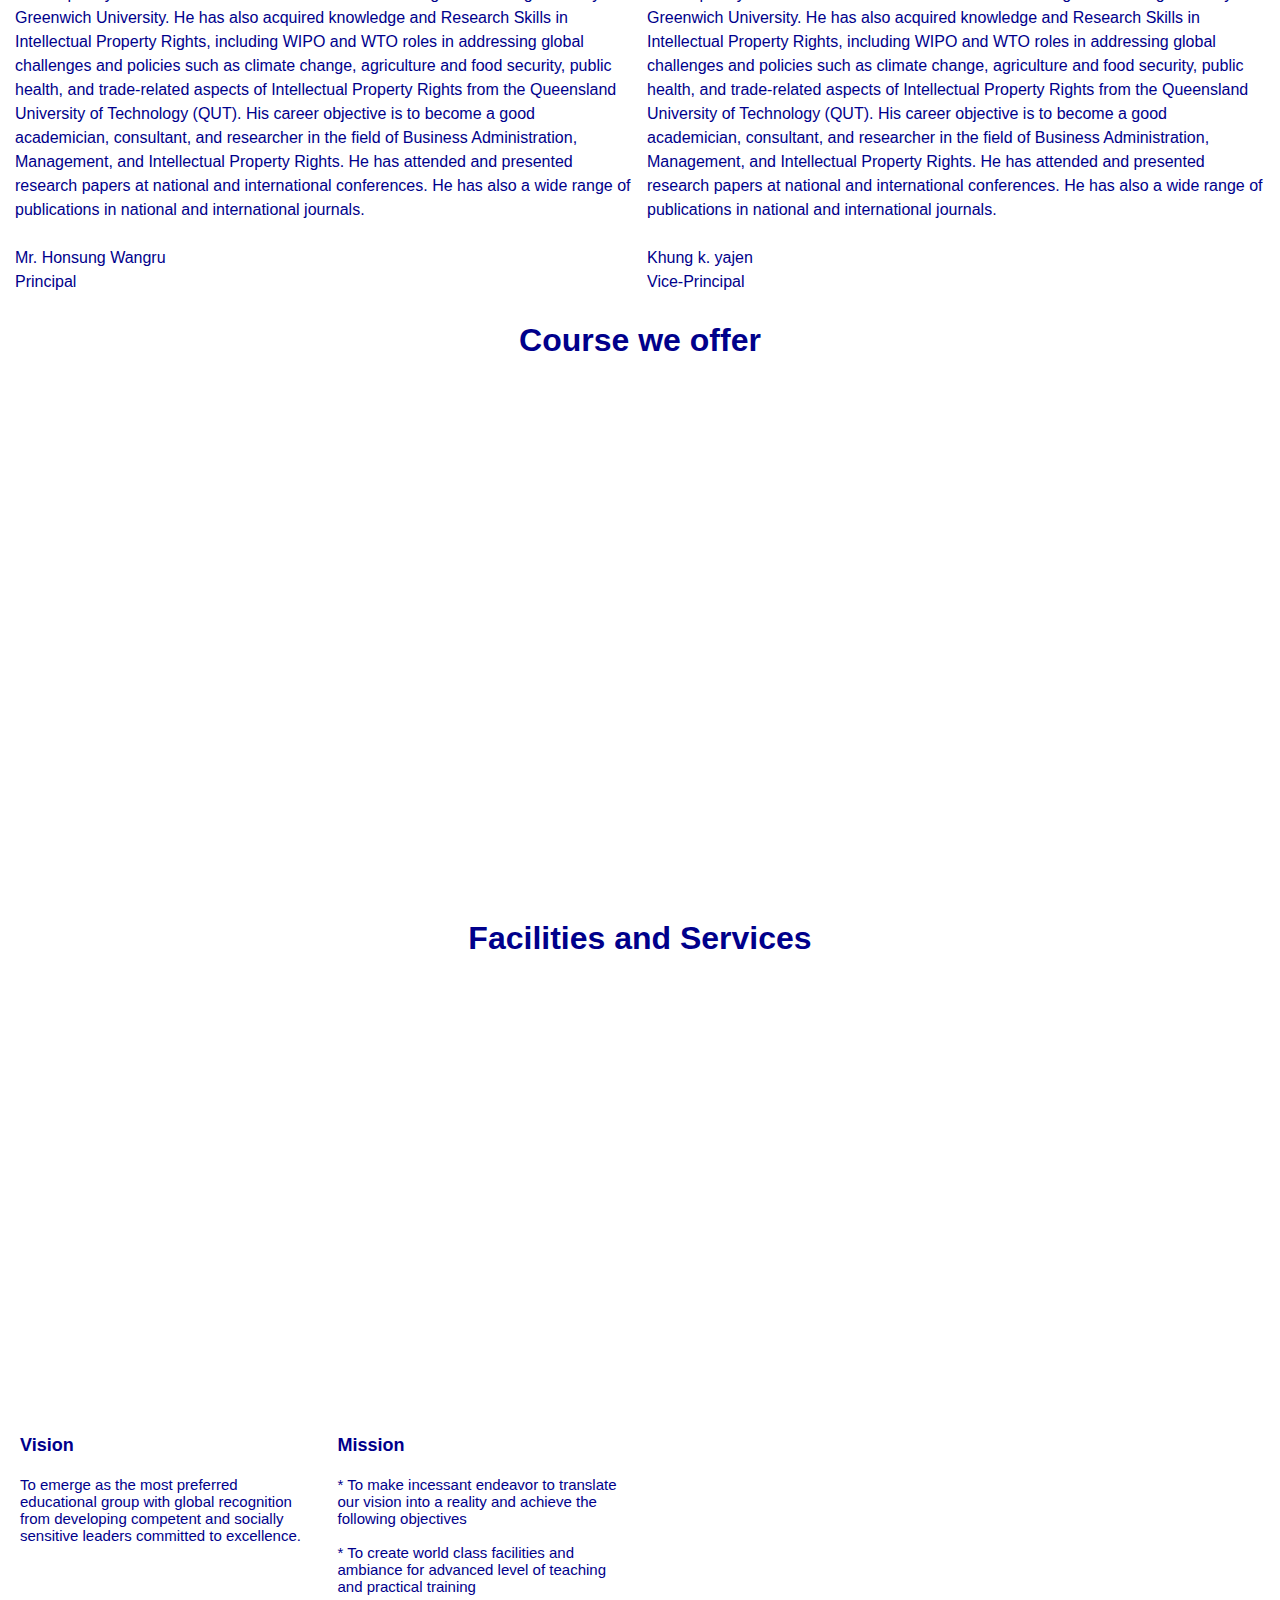
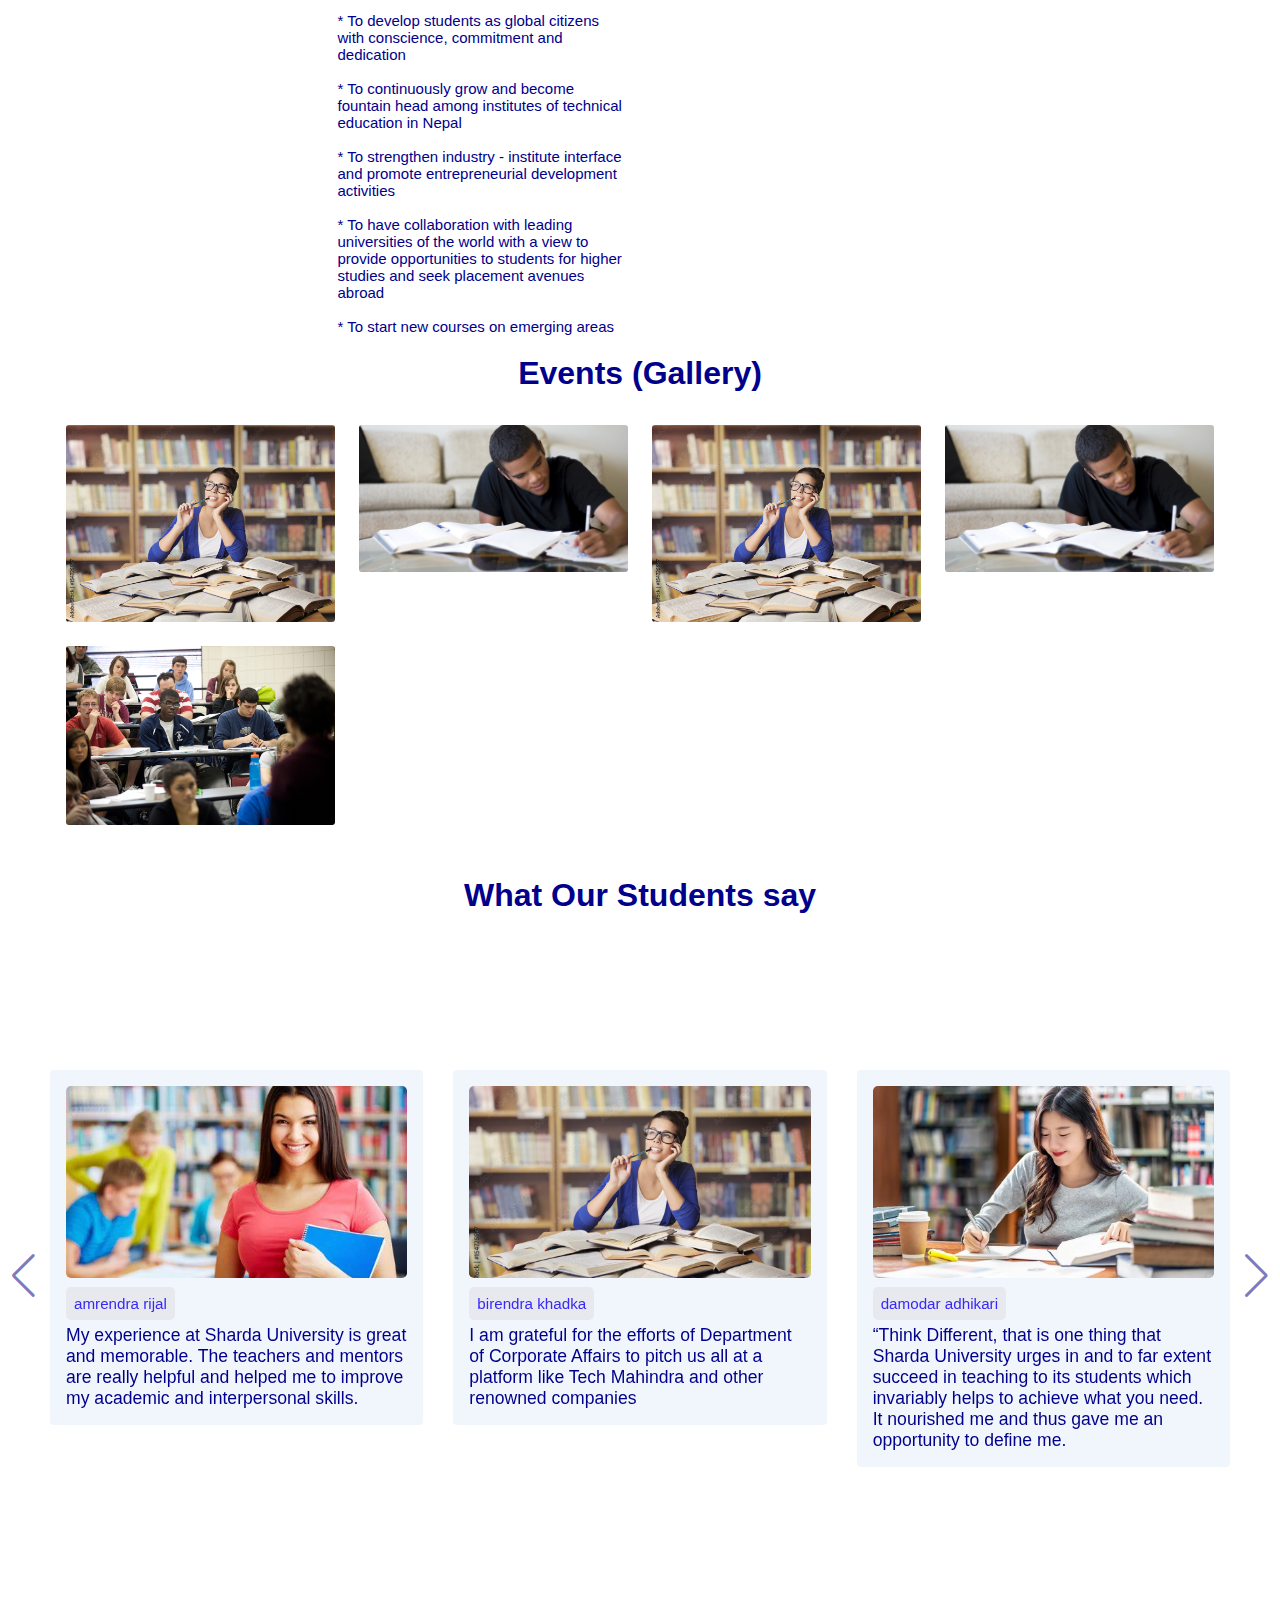
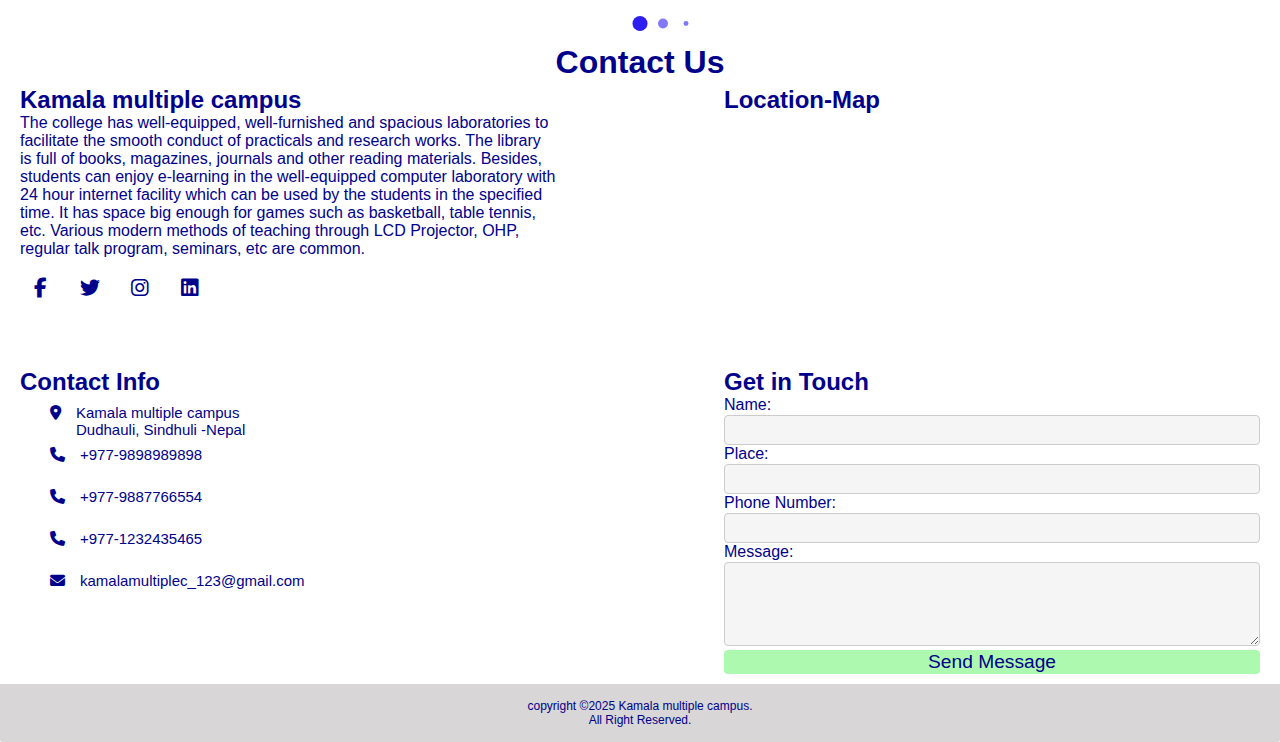
==== commit 234e6b70: "cmnt" ====
--- a/index.html
+++ b/index.html
@@ -556,9 +556,8 @@
 
 <div class="copyrightText">
 
-    <p>copyright &copy2025 Kamala multiple campus. All Right Reserved.
-<br>
-Dudhauli, Sindhuli -Nepal 
+    <p>copyright &copy2025 Kamala multiple campus. <br>All Right Reserved.
+
     </p>
 
 </div>
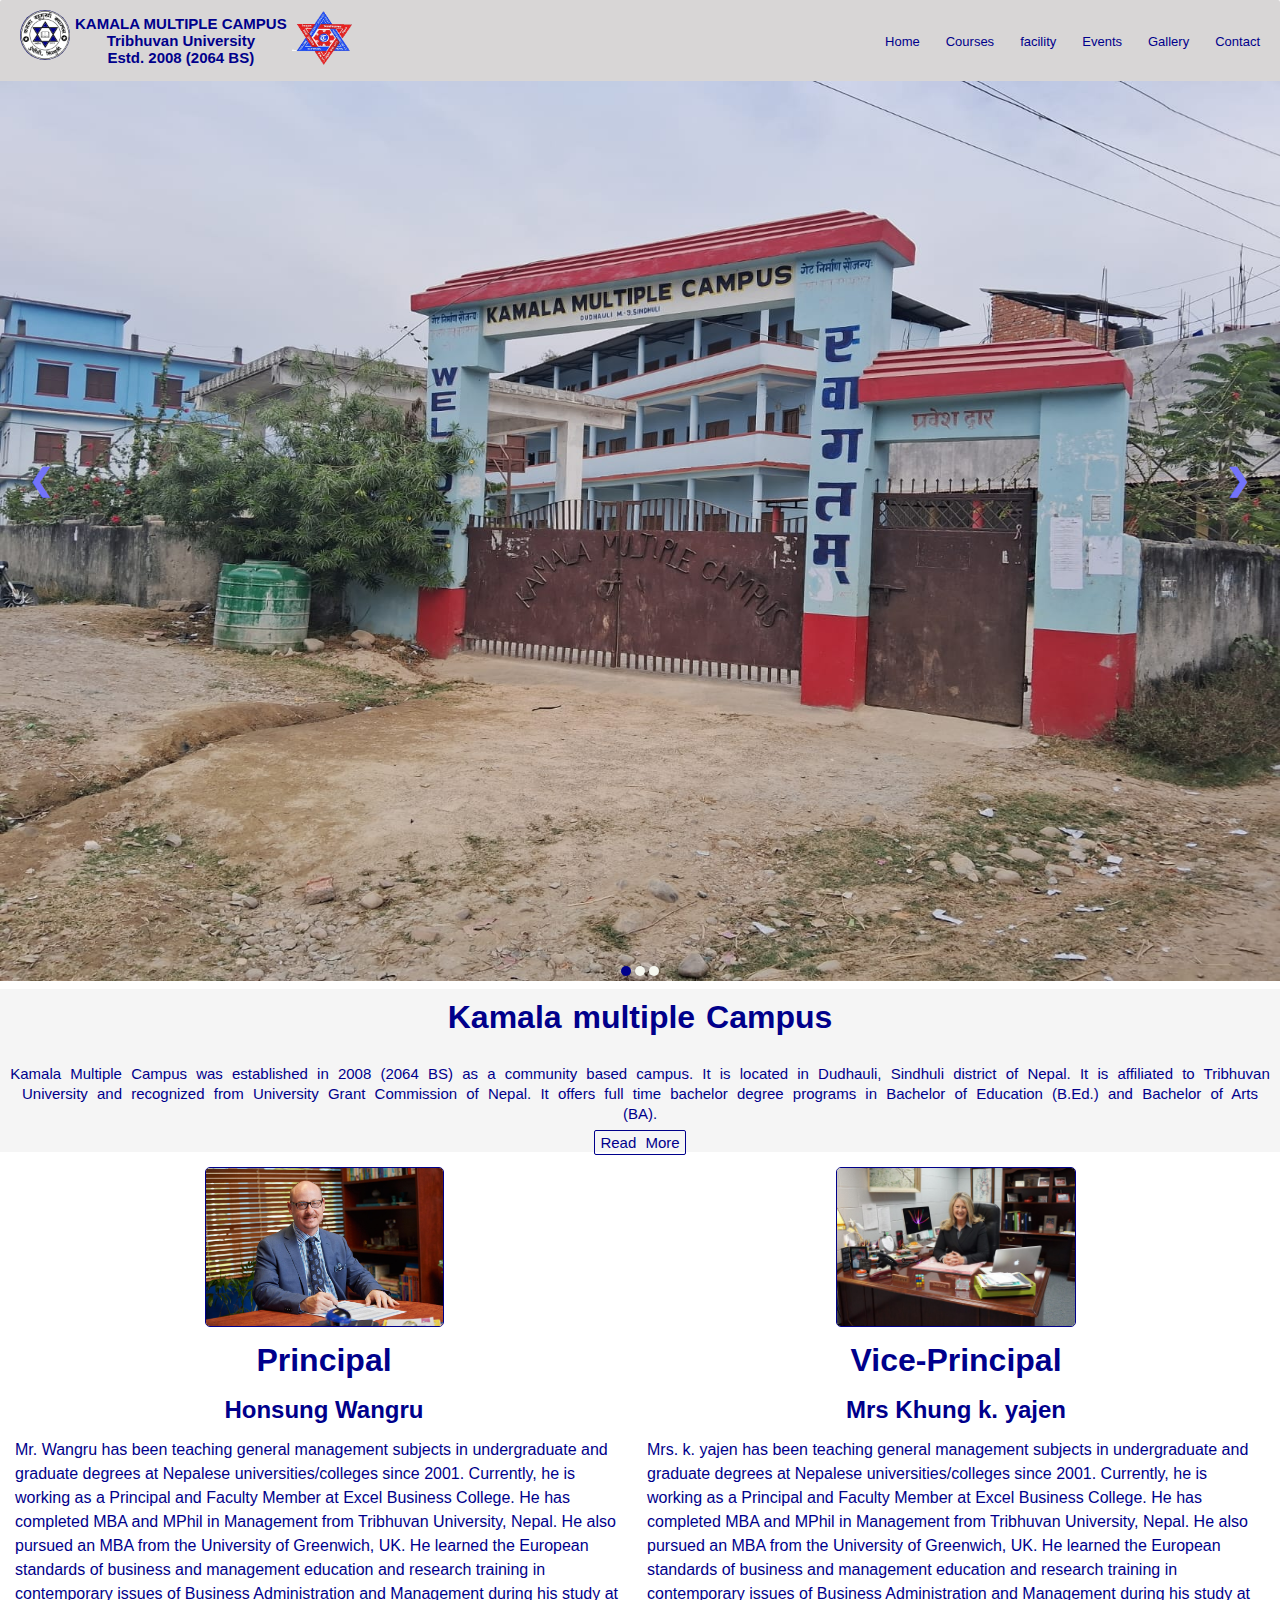
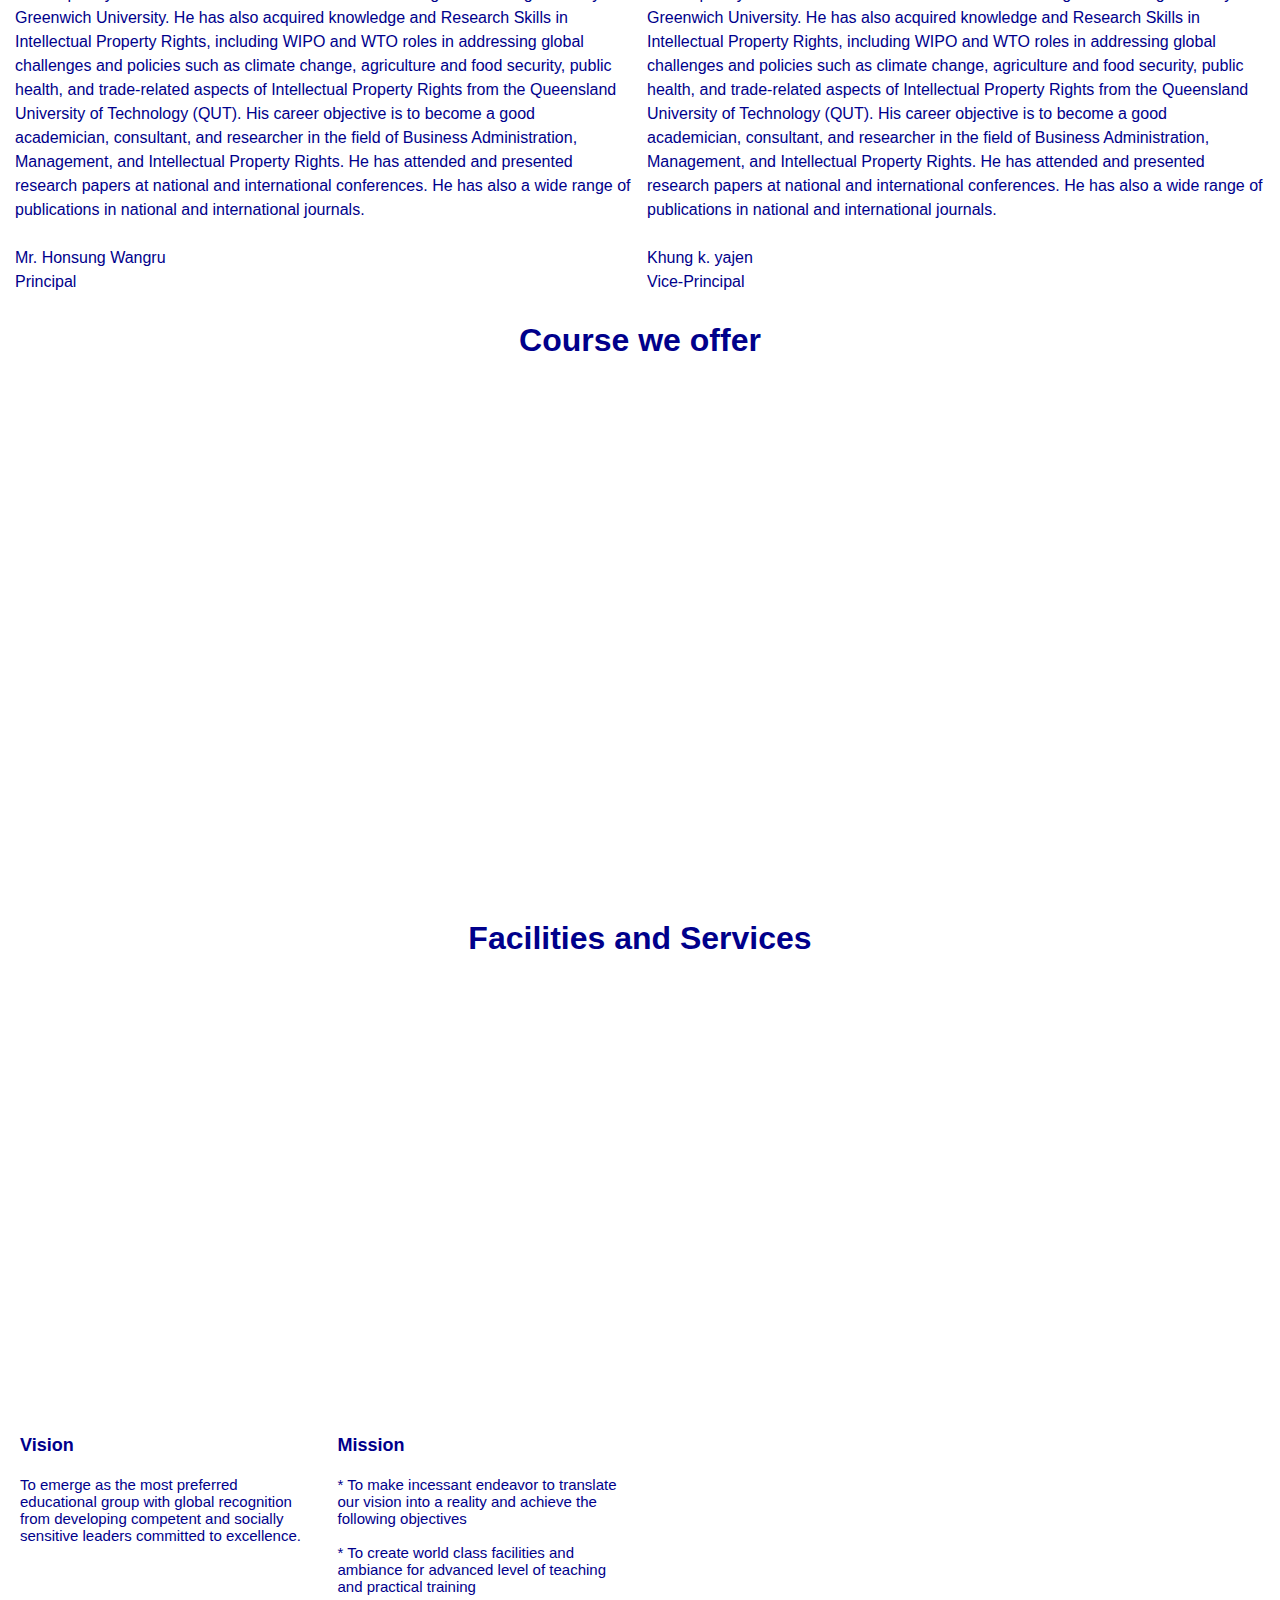
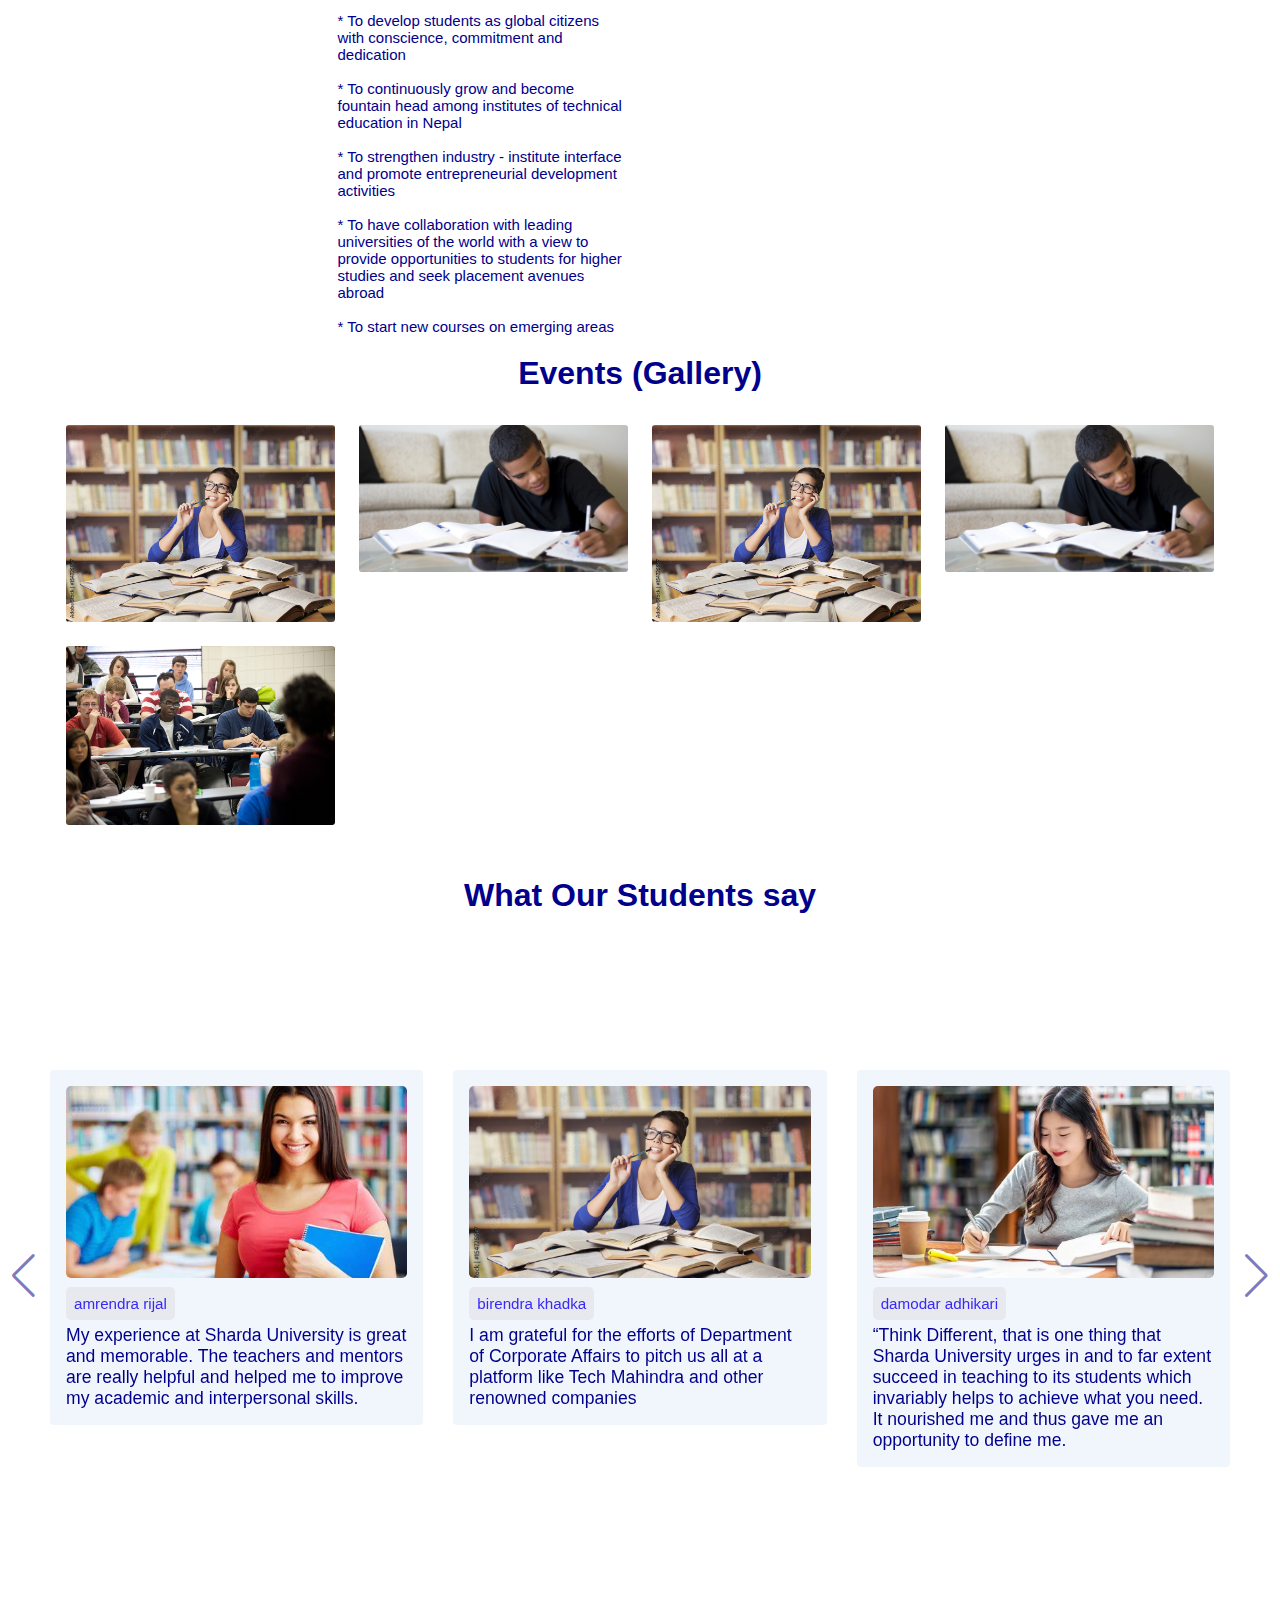
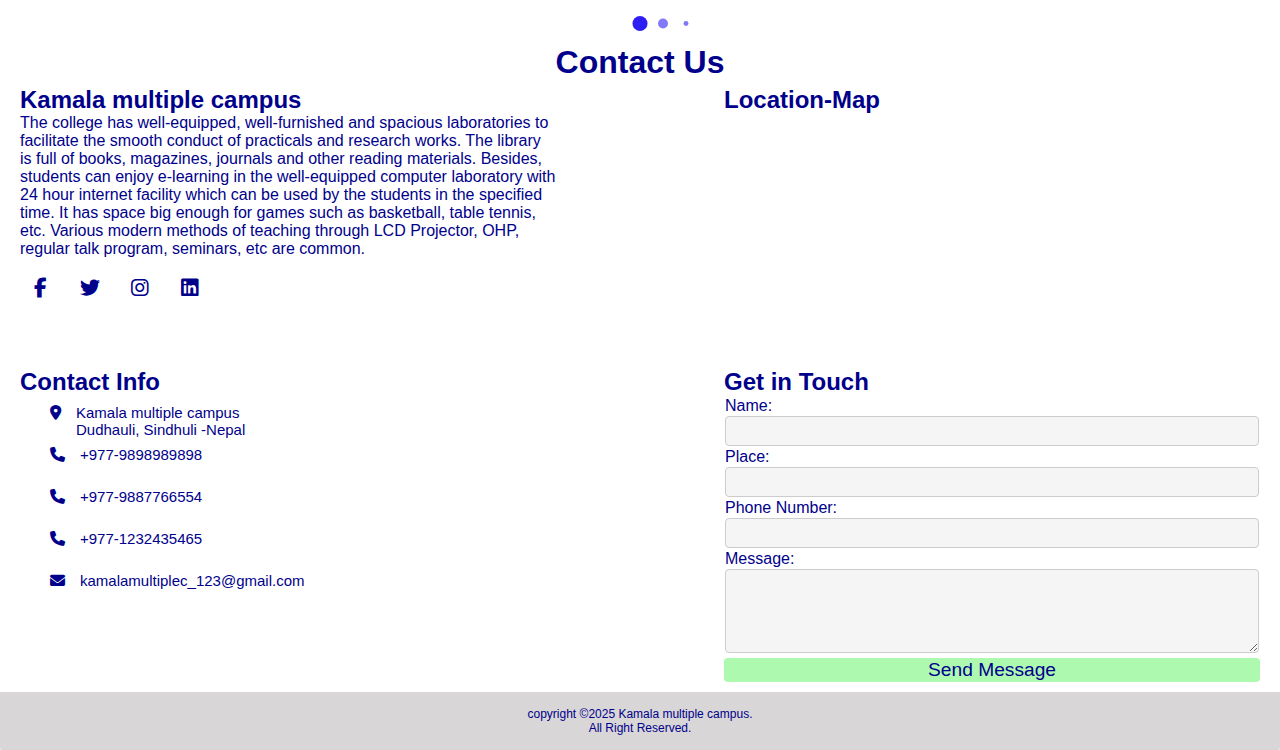
==== commit 50dc5574: "group" ====
--- a/index.html
+++ b/index.html
@@ -537,7 +537,7 @@
 
         <div class="form-group">
             <label for="phone">Phone Number:</label>
-            <input type="tel" id="phone" name="phone" pattern="[0-9]{10}" required>
+            <input type="tel" id="phone" name="phone"  required>
         </div>
 
         <div class="form-group">
--- a/style.css
+++ b/style.css
@@ -432,7 +432,7 @@
 
 .to-top{
     color: darkblue;
-    background: whitesmoke;
+    background: rgb(216, 214, 214);
     text-decoration: none;
     border: 2px solid darkblue;
     border-radius: 50%;
@@ -1242,6 +1242,7 @@
 
 
 .form-group {
+    padding: 1px;
  }
  
  label {
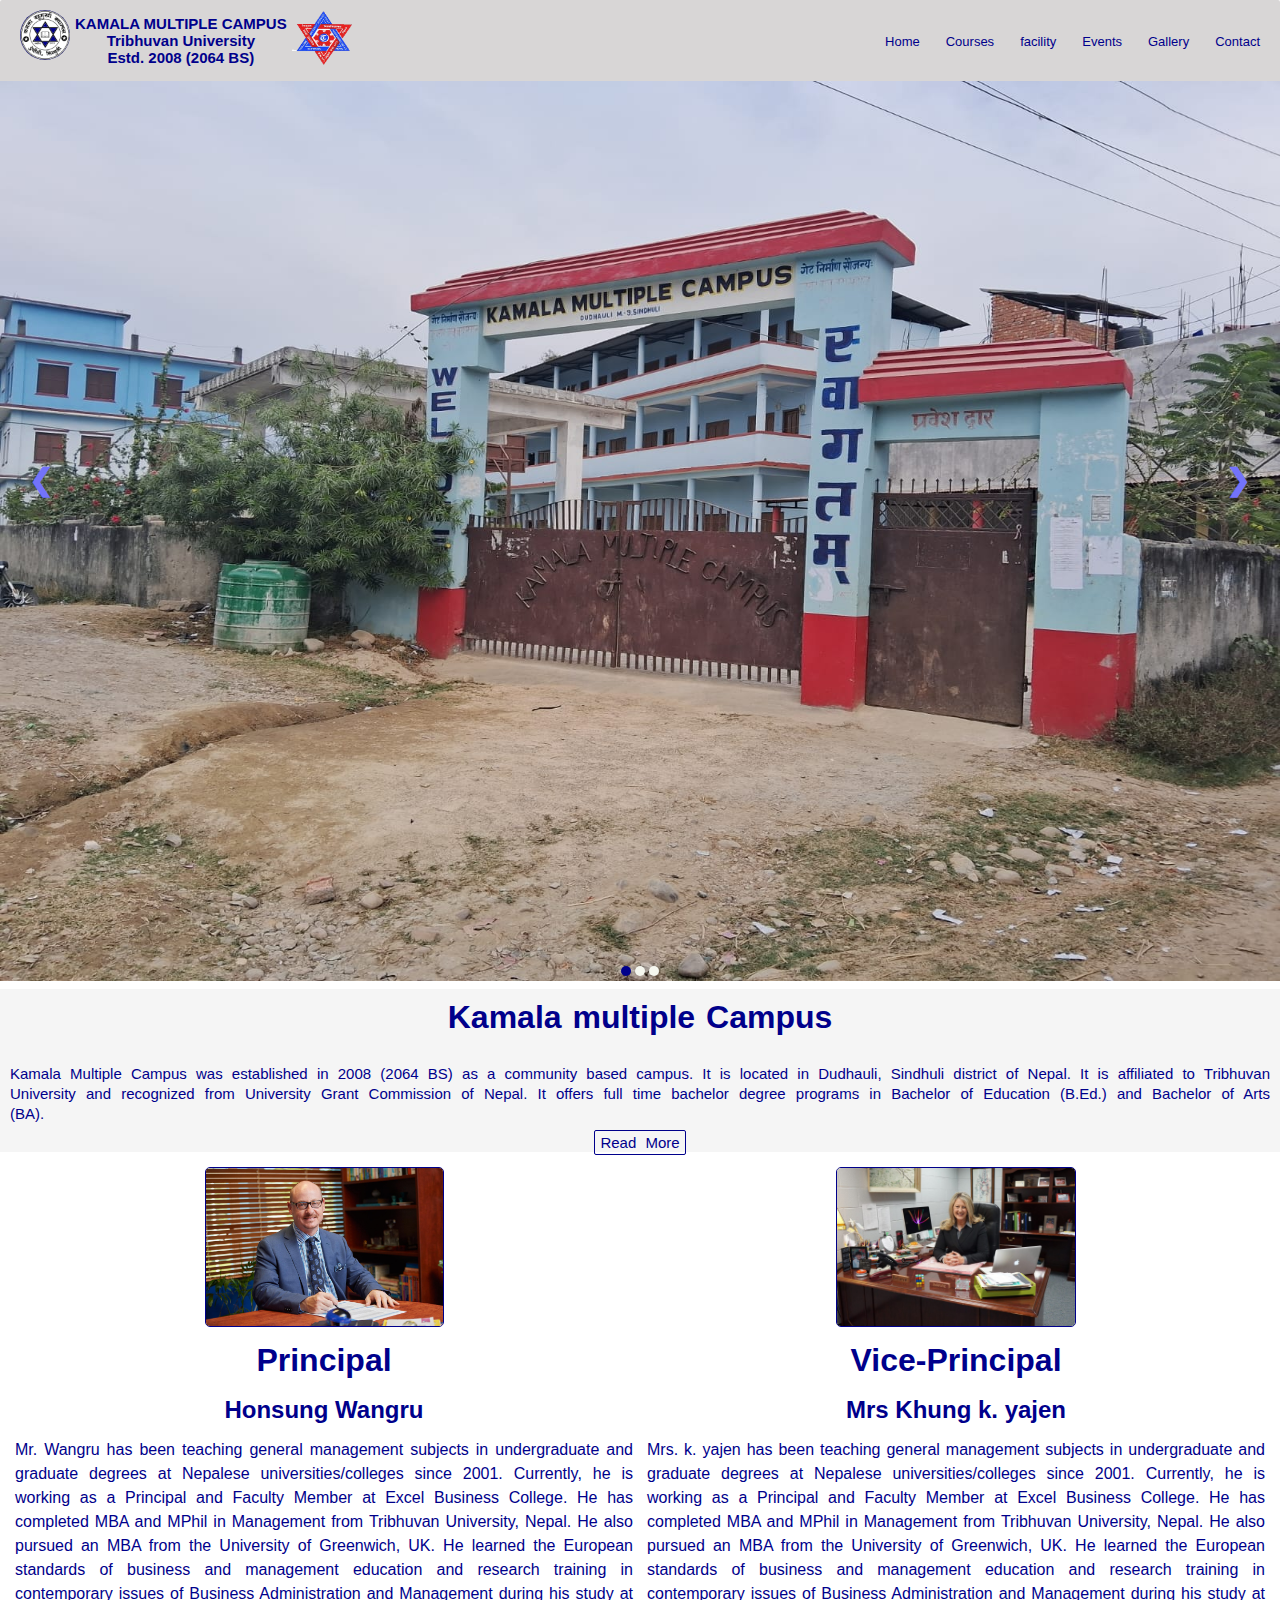
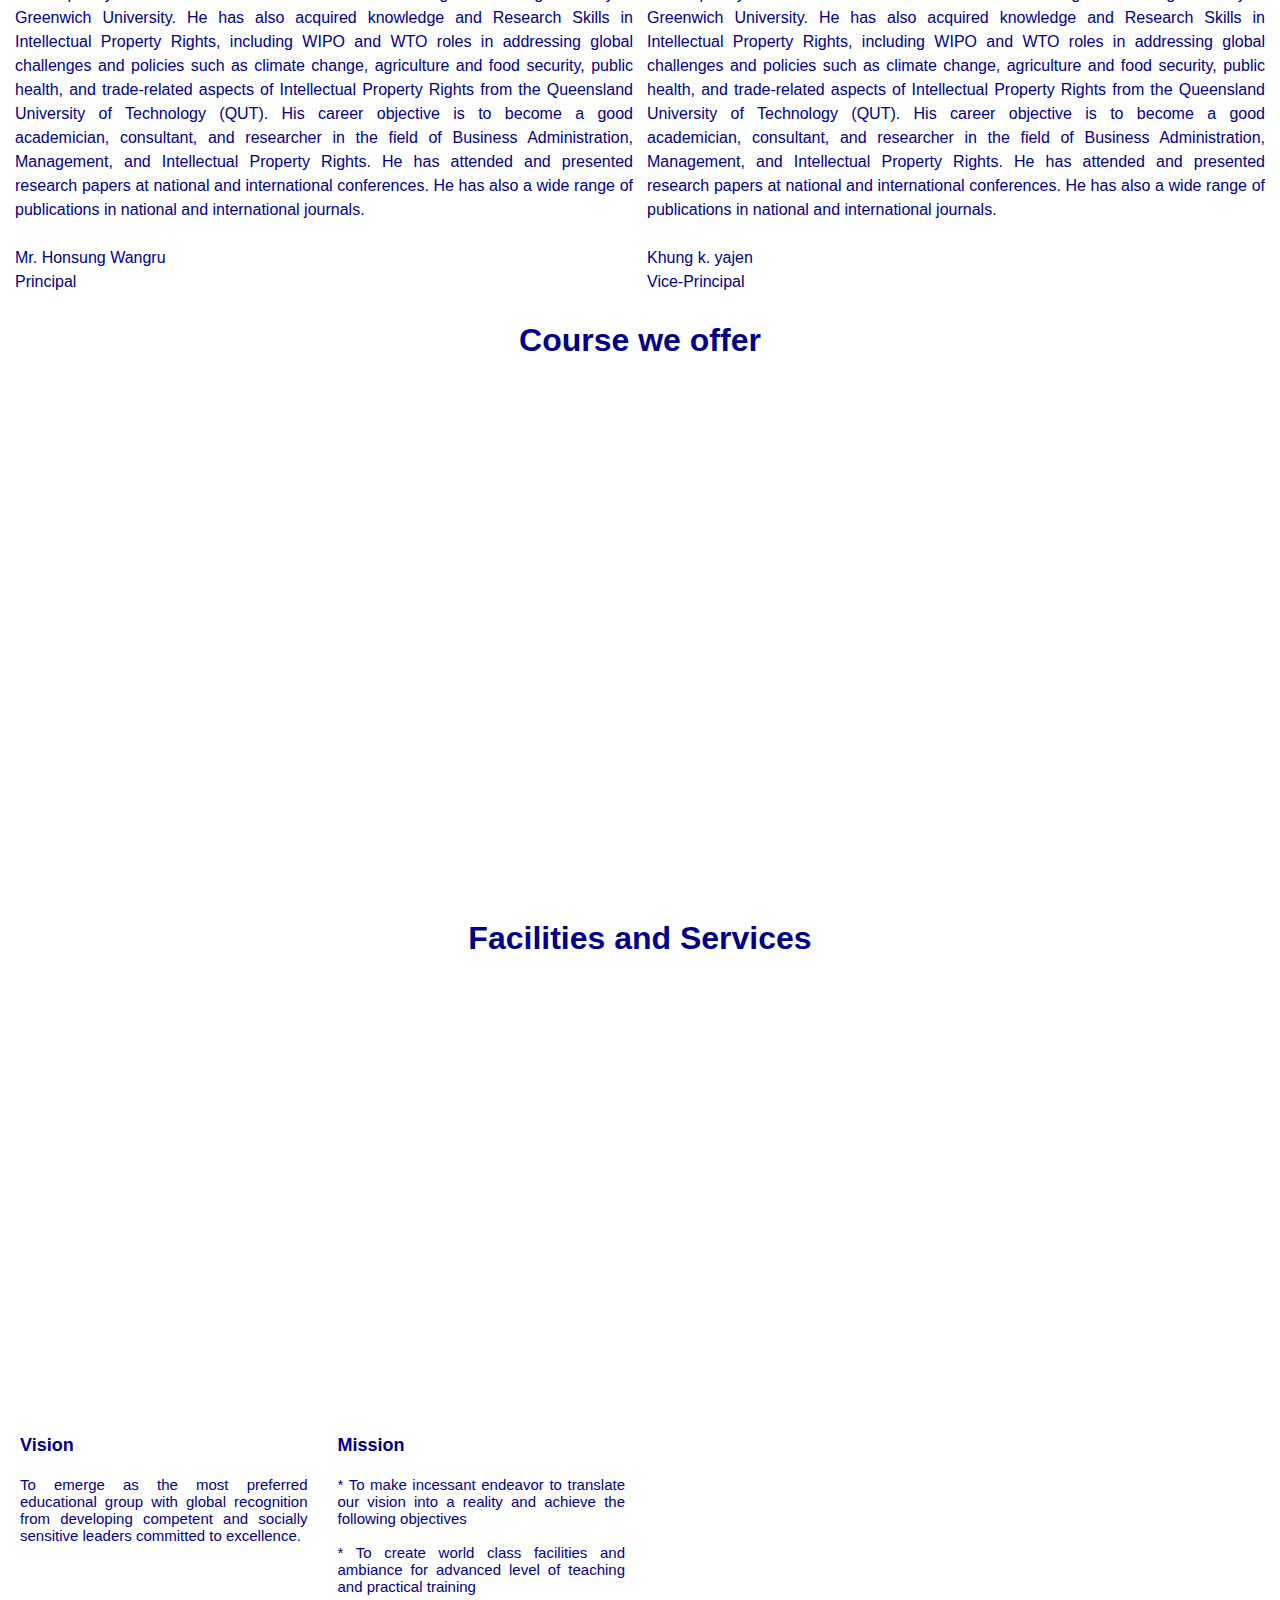
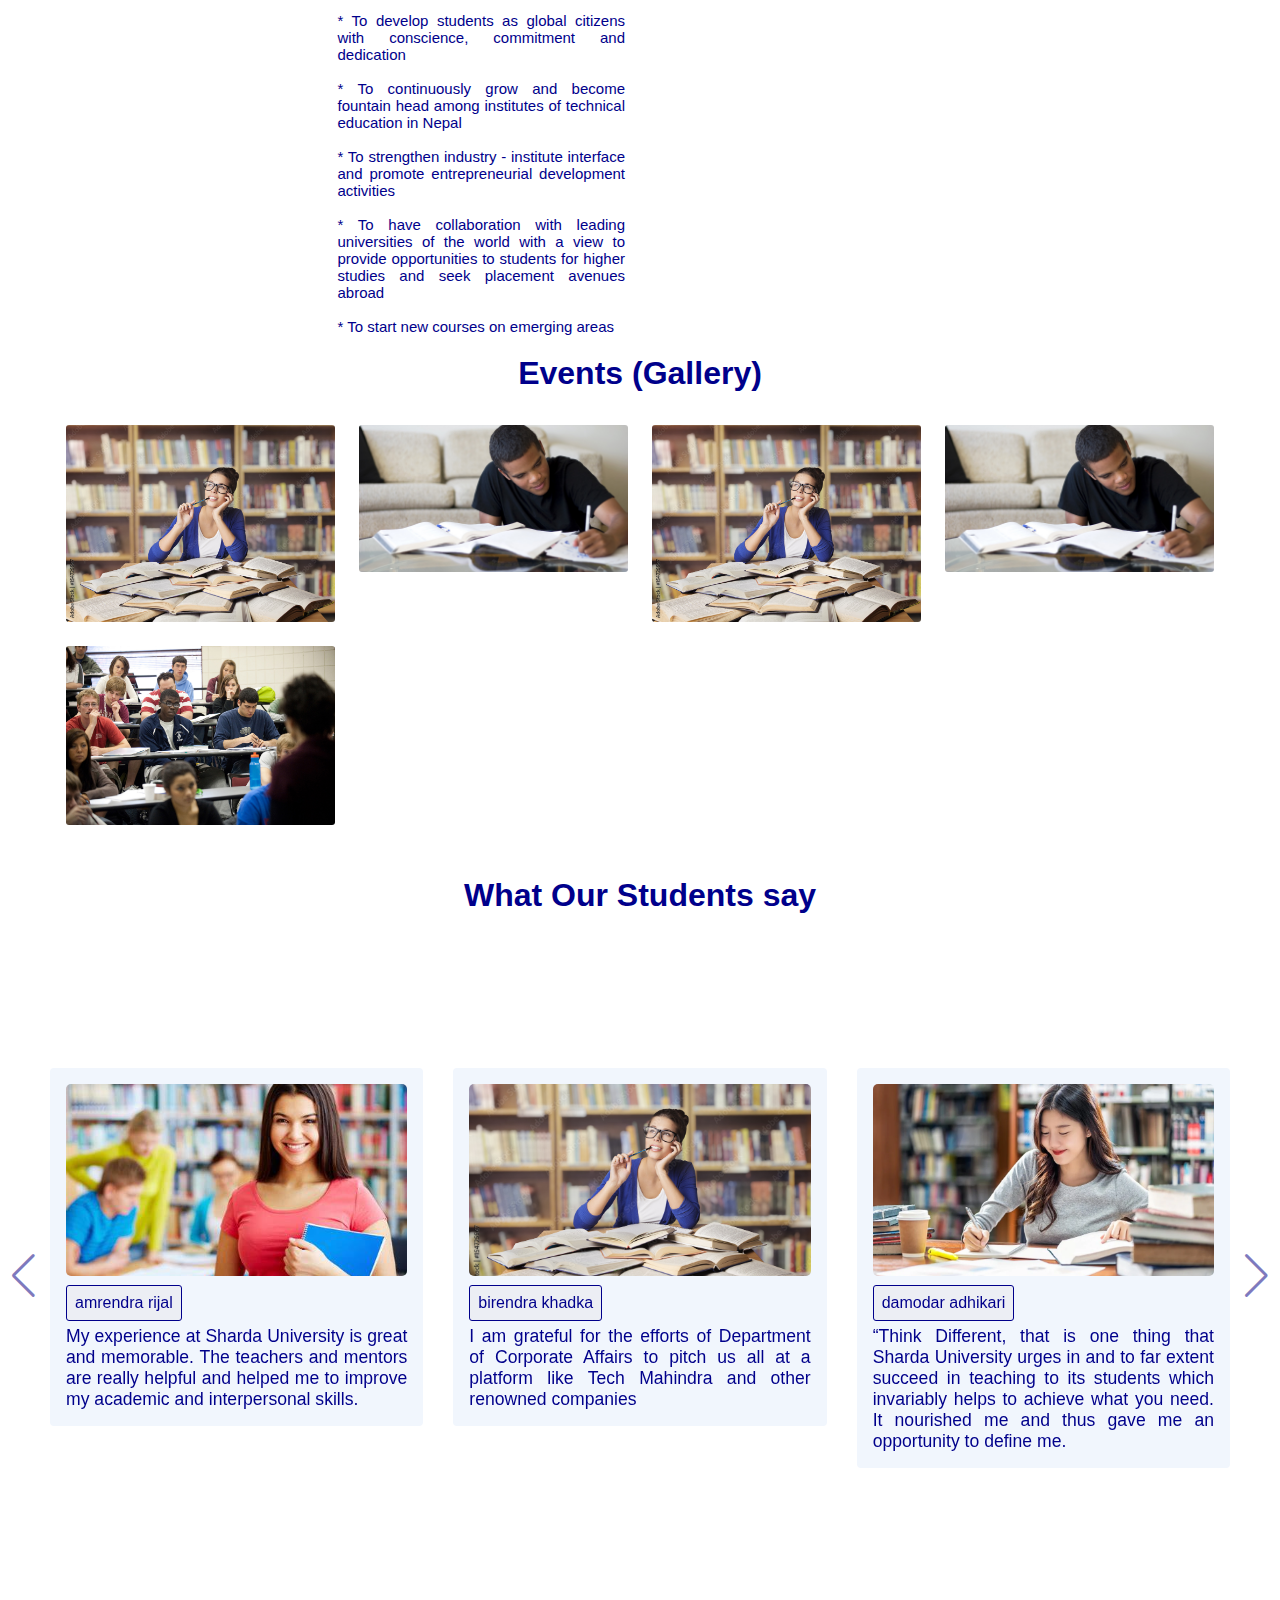
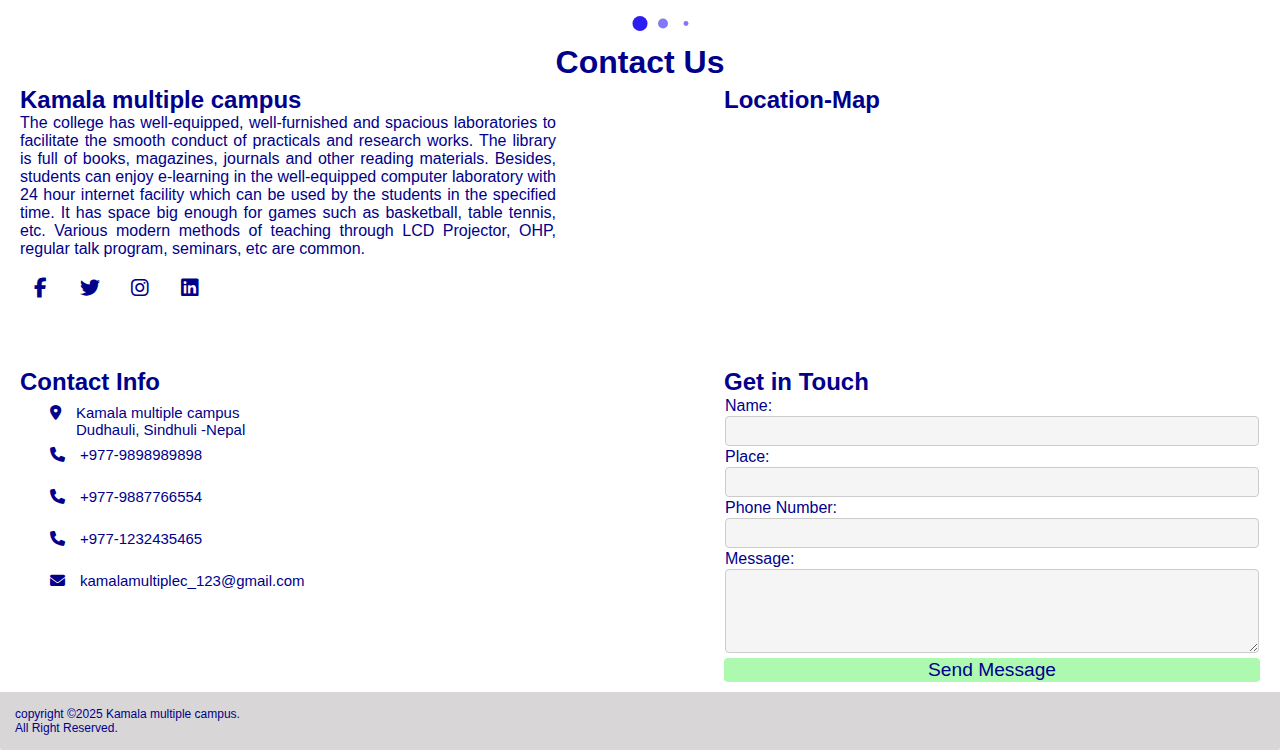
==== commit eaaf2c96: "justifi" ====
--- a/index.html
+++ b/index.html
@@ -360,8 +360,8 @@
          <div class="card-link">
               <img src="images/student1.jpg" alt="card Image" class="card-image">
               <p class="badge">amrendra rijal</p>
-              <h3 class="card-title">
-                My experience at Sharda University is great and memorable. The teachers and mentors are really helpful and helped me to improve my academic and interpersonal skills.</h3>
+              <p class="card-title">
+                My experience at Sharda University is great and memorable. The teachers and mentors are really helpful and helped me to improve my academic and interpersonal skills.</p>
              <!----- <button class="card-button material-symbols-outlined">arrow_forward</button>  --->
             </div>
       </li>
@@ -369,9 +369,9 @@
       <li class="card-item swiper-slide">
           <div class="card-link">
               <img src="images/student2.jpg" alt="card Image" class="card-image">
-              <p class="badge">birendra khadka</p>
-              <h2 class="card-title">
-                I am grateful for the efforts of Department of Corporate Affairs to pitch us all at a platform like Tech Mahindra and other renowned companies</h2>
+              <p class="badge">birendra khadka</>
+              <p class="card-title">
+                I am grateful for the efforts of Department of Corporate Affairs to pitch us all at a platform like Tech Mahindra and other renowned companies</p>
              <!----  <button class="card-button material-symbols-outlined">arrow_forward</button>  ----->
             </div>
       </li>
@@ -380,8 +380,8 @@
           <div class="card-link">
               <img src="images/student3.webp" alt="card Image" class="card-image">
               <p class="badge">damodar adhikari</p>
-              <h2 class="card-title">
-                “Think Different, that is one thing that Sharda University urges in and to far extent succeed in teaching to its students which invariably helps to achieve what you need. It nourished me and thus gave me an opportunity to define me.</h2>
+              <p class="card-title">
+                “Think Different, that is one thing that Sharda University urges in and to far extent succeed in teaching to its students which invariably helps to achieve what you need. It nourished me and thus gave me an opportunity to define me.</p>
              
               </div>
       </li>
@@ -390,10 +390,10 @@
           <div class="card-link">
               <img src="images/student5.jpg" alt="card Image" class="card-image">
               <p class="badge">siromani katwal</p>
-              <h2 class="card-title">              
+              <p class="card-title">              
                  I thank my ECE department and its faculty members for encouraging me to think globally and spread my wings to take off for the land of rising Sun and I appreciate the support of my university for shaping my career and getting me placed in such big MNCs.
               
-              </h2>
+              </p>
              
             </div>
       </li>
--- a/style.css
+++ b/style.css
@@ -466,8 +466,8 @@
 .welcome {
     width: 100%;
     display: block;
+    margin-bottom: 0%;
     text-align: center;
-    margin-bottom: 0%;
     background-color: whitesmoke;
     word-spacing: 5px;
     
@@ -484,10 +484,14 @@
 .welcome  p{
     color: darkblue;
     font-size: 15px;
+    text-align: justify;
     line-height: 20PX;
     margin: auto;
     padding: 10PX 10PX;
     
+}
+p{
+    text-align: justify;
 }
 
 .btn{
@@ -502,29 +506,6 @@
 
     
 }
-
-/*
-@media (max-width: 768px){
-
-    .welcome    h1{
-        word-spacing: 5px;
-        margin: 8px 0;
-        padding: 0px 20px;
-        color: crimson;
-        font-size: 14px;
-    }
-    p{
-        color: darkblue;
-        font-size: 15px;
-        line-height: 22PX;
-        margin: auto;
-        padding: 5PX 5PX;   
-    }  
-}
-
-
-/*principal profile */
-
 
 
 
@@ -579,7 +560,7 @@
     color: darkblue;
     padding: 8px 0;
     line-height: 1.5;
-    text-align: left;
+    text-align: justify;
 
 }
 
@@ -636,7 +617,7 @@
 .principal  p{
     color: darkblue;
     font-size: 15px; 
-    text-align: left;
+    
     padding: 0 20px;
 }
 
@@ -918,29 +899,16 @@
     margin: 5px 0px;
     
 }
-/*
-.student-say h1{
-    text-align: center;
-    justify-content: center;
-   
-    margin: 5px 0px;
-    
-}
-
-*/
+
 
 .container{
     position: relative;
-    
     display: flex;
     align-items: center;
     justify-content: center;
-    min-height: 80vh;
-    /*
+    min-height: 80vh;  
     background: linear-gradient(#9ad7ef, #5eb9fa);
-
-*/
-background: transparent;
+    background: transparent;
 
 
 }
@@ -993,14 +961,14 @@
 
 }
 .card-list .card-link .badge{
-    color: #3729f8;
+    color: darkblue;
     padding: 8px 8px;
-    font-size: 0.95rem;
-    font-weight: 500;
     margin: 5px 0px 5px;
-    background: #e8e9ee;
+    background: #eceef4;
     width: fit-content;
-    border-radius: 5px;
+    border: 1px solid darkblue;
+    border-radius: 3px;
+
 
 }
 .card-list .card-link .card-title{
@@ -1233,12 +1201,6 @@
     font-size: 17px;
     
 }
-
-
-
-
-
-
 
 
 .form-group {
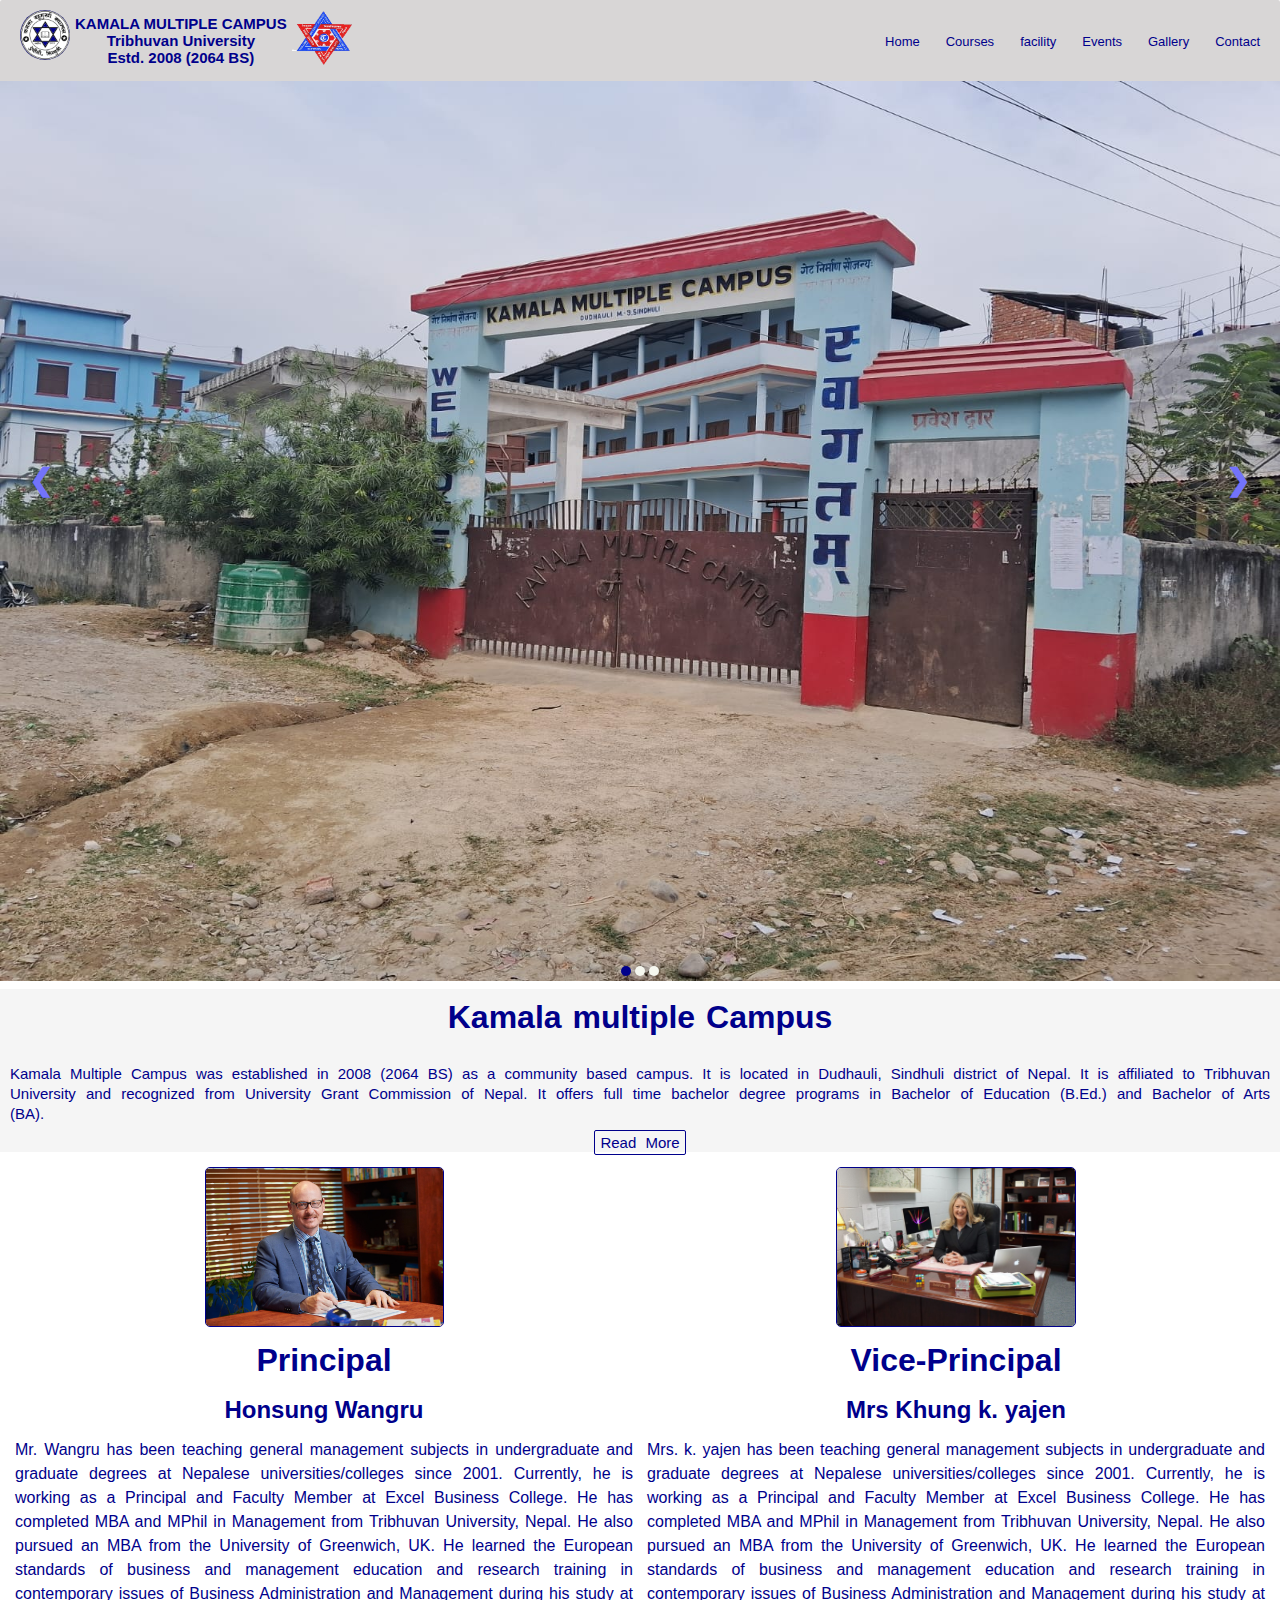
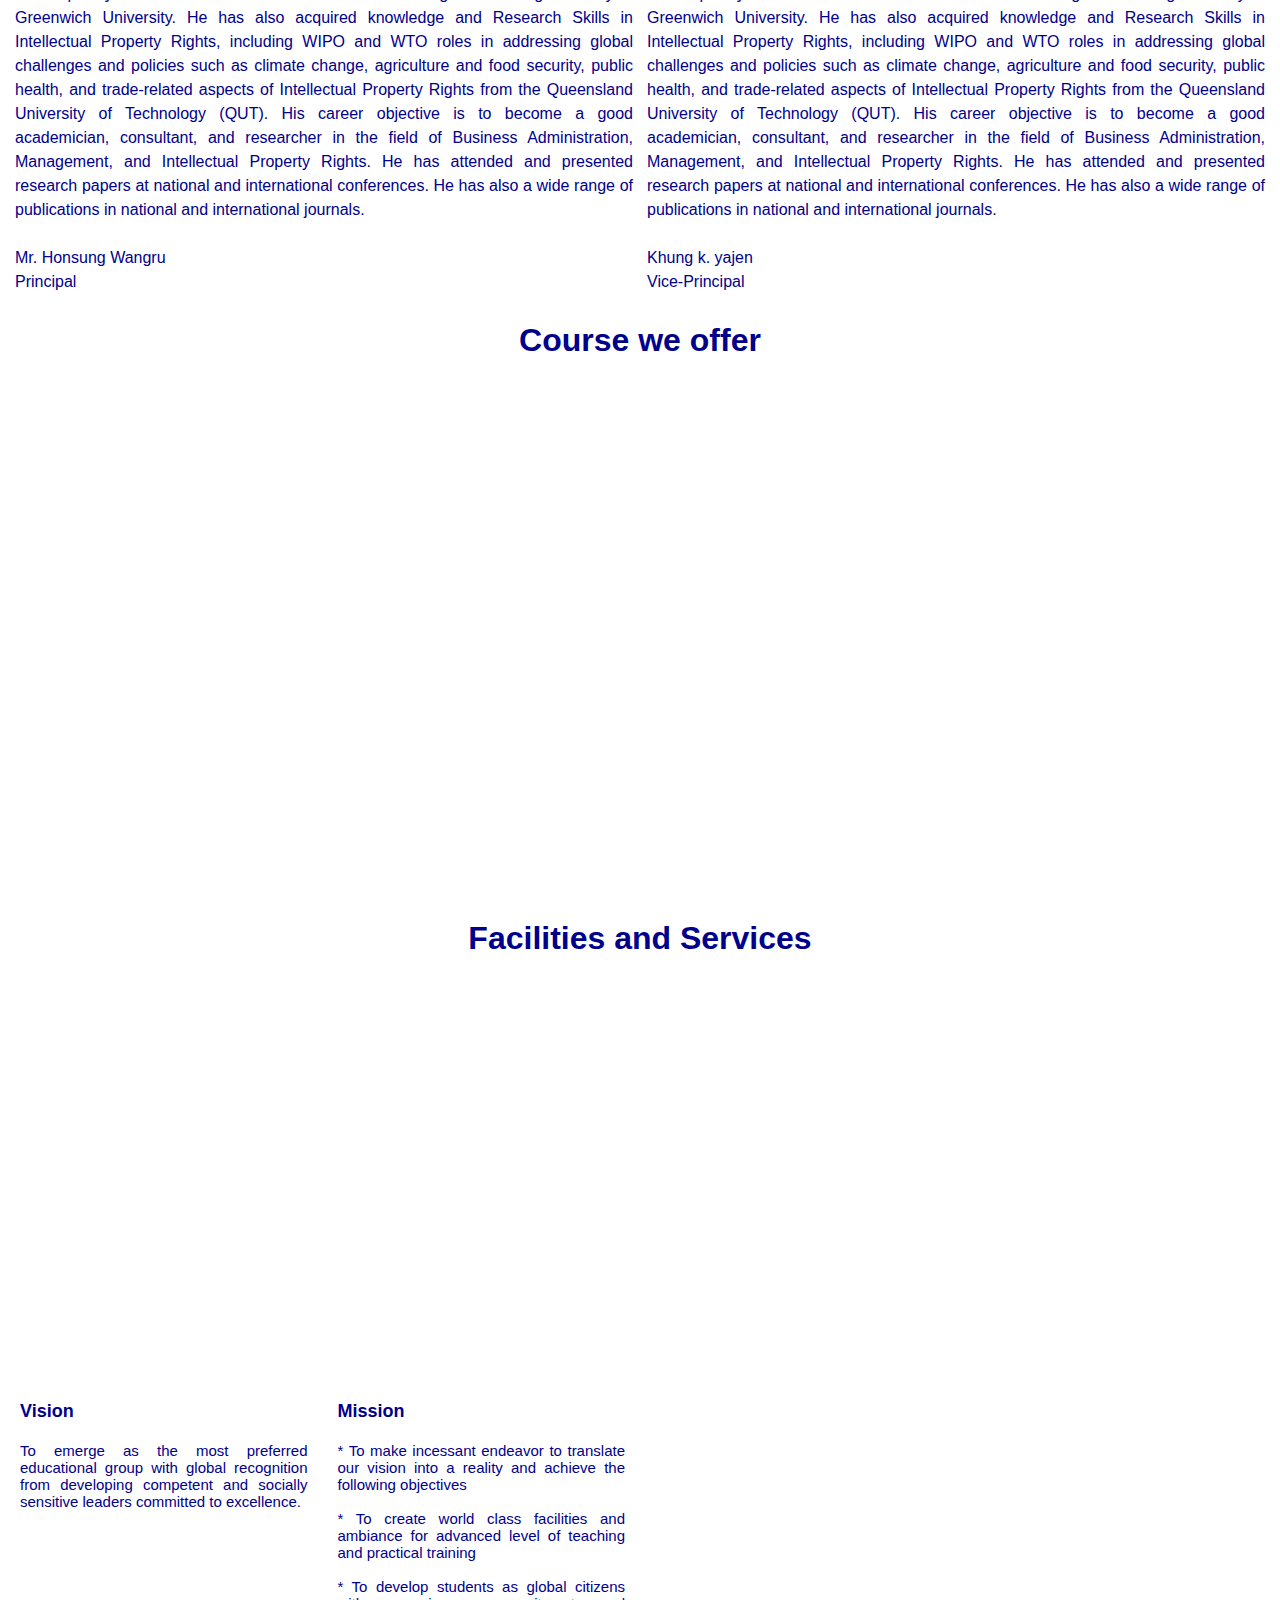
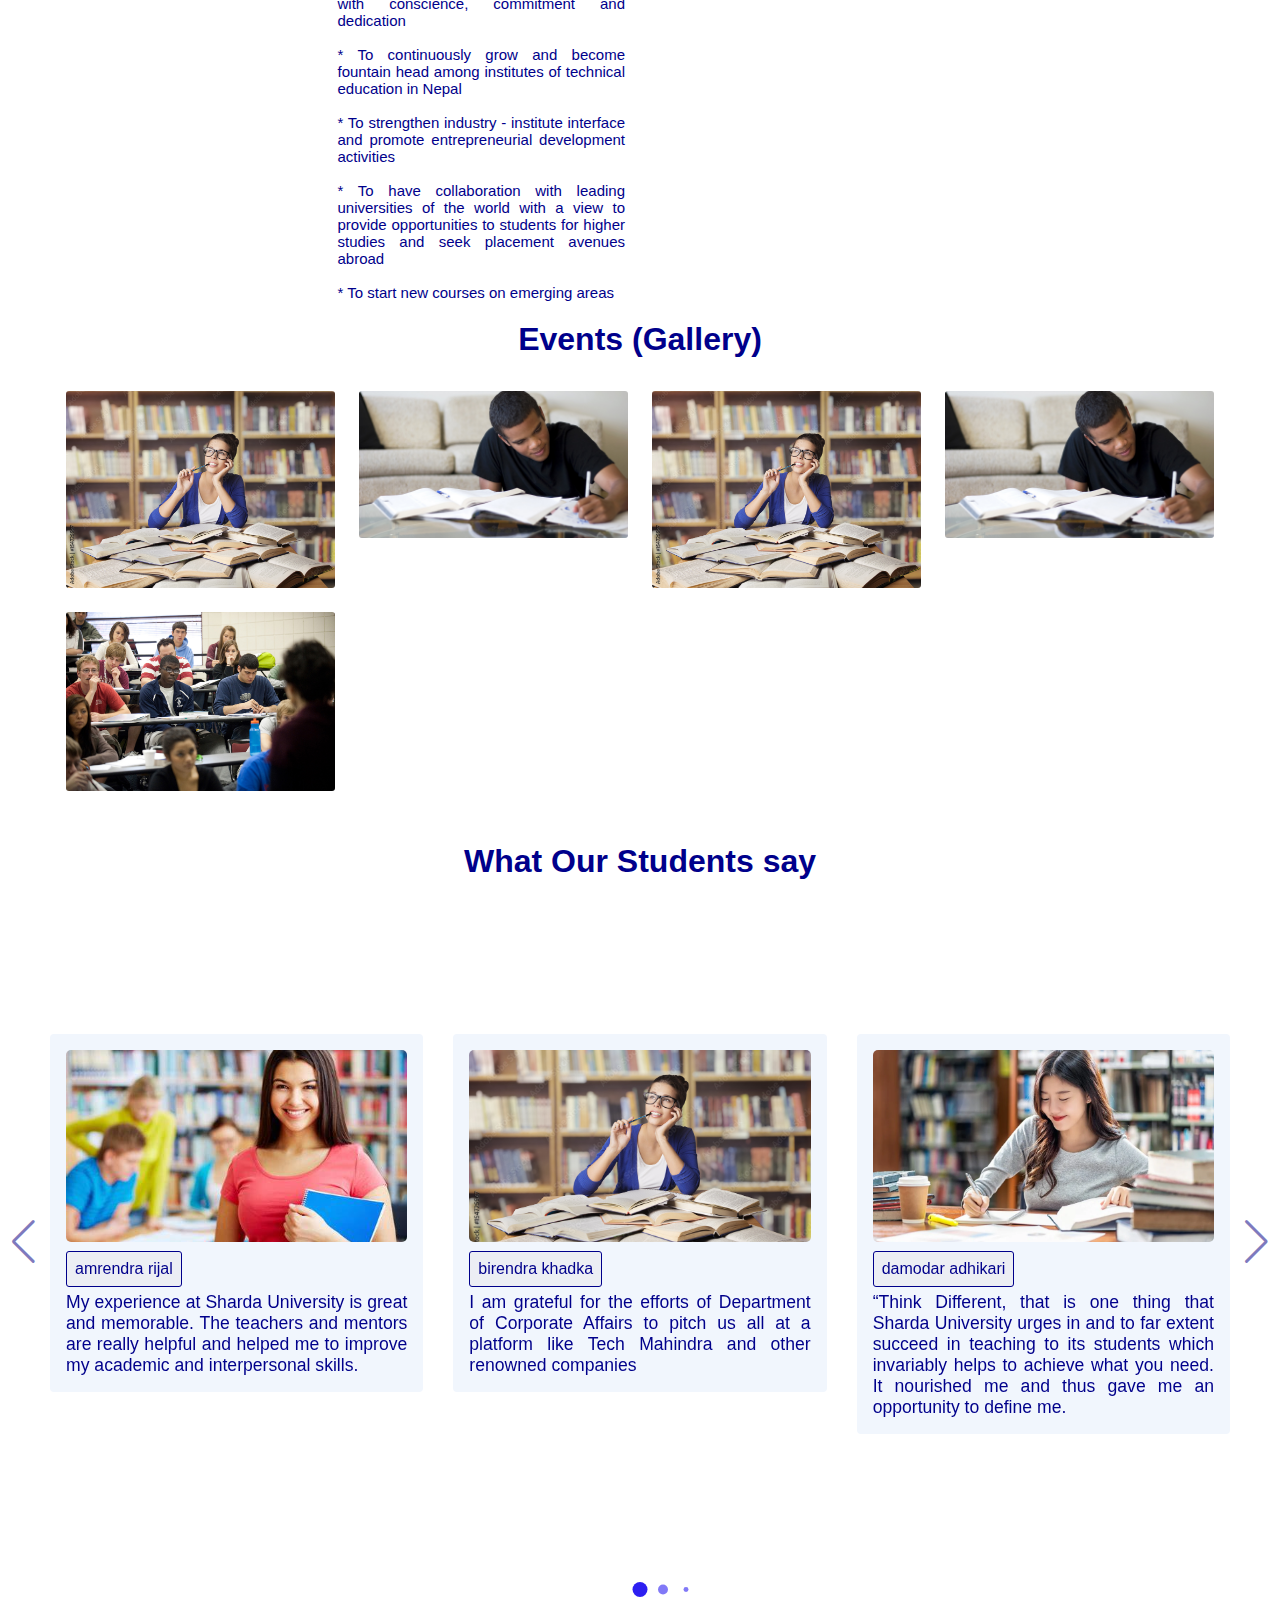
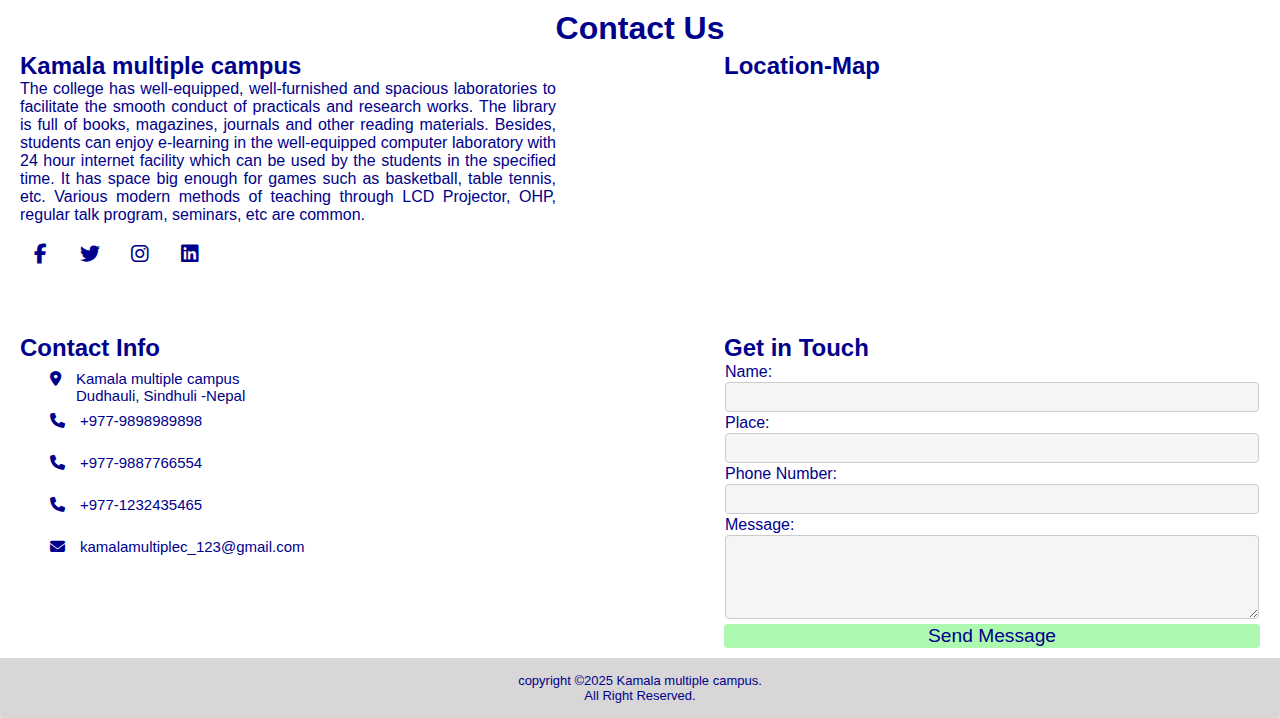
==== commit 8f9f2ea5: "library" ====
--- a/index.html
+++ b/index.html
@@ -251,7 +251,7 @@
     <h2>library</h2>
     <img src="images/library.jpg">
     <p>
-      Students and faculty members are served with an up-to-date, well equipped library which is not merely a collection of books, but a resource center with modern state of art technology, designed to provide a high level support to the teaching and learning in the college. In addition, the large number of text books, reference books, journals, research reports, newsmagazines and newspapers are stocked in the library and the students have access to a wide range of electronic and multimedia resources.
+      Students and faculty members are served with an up-to-date, well equipped library which is not merely a collection of books, but a resource center with modern state of art technology, designed to provide a high level support to the teaching and learning in the college.<!--- In addition, the large number of text books, reference books, journals, research reports, newsmagazines and newspapers are stocked in the library and the students have access to a wide range of electronic and multimedia resources. --->
      </p>
   </div>
 
--- a/style.css
+++ b/style.css
@@ -1265,13 +1265,13 @@
     position: relative;
     background: rgb(216, 214, 214);
     text-align: center;
-    font-size: 14px;
     border-bottom-right-radius: 2px;
 
     border-bottom-left-radius: 2px;
 }
 .copyrightText p{
-    font-size: 12px;
+    text-align: center;
+    font-size: 13px;
     padding: 15px;
     color: darkblue;
 }
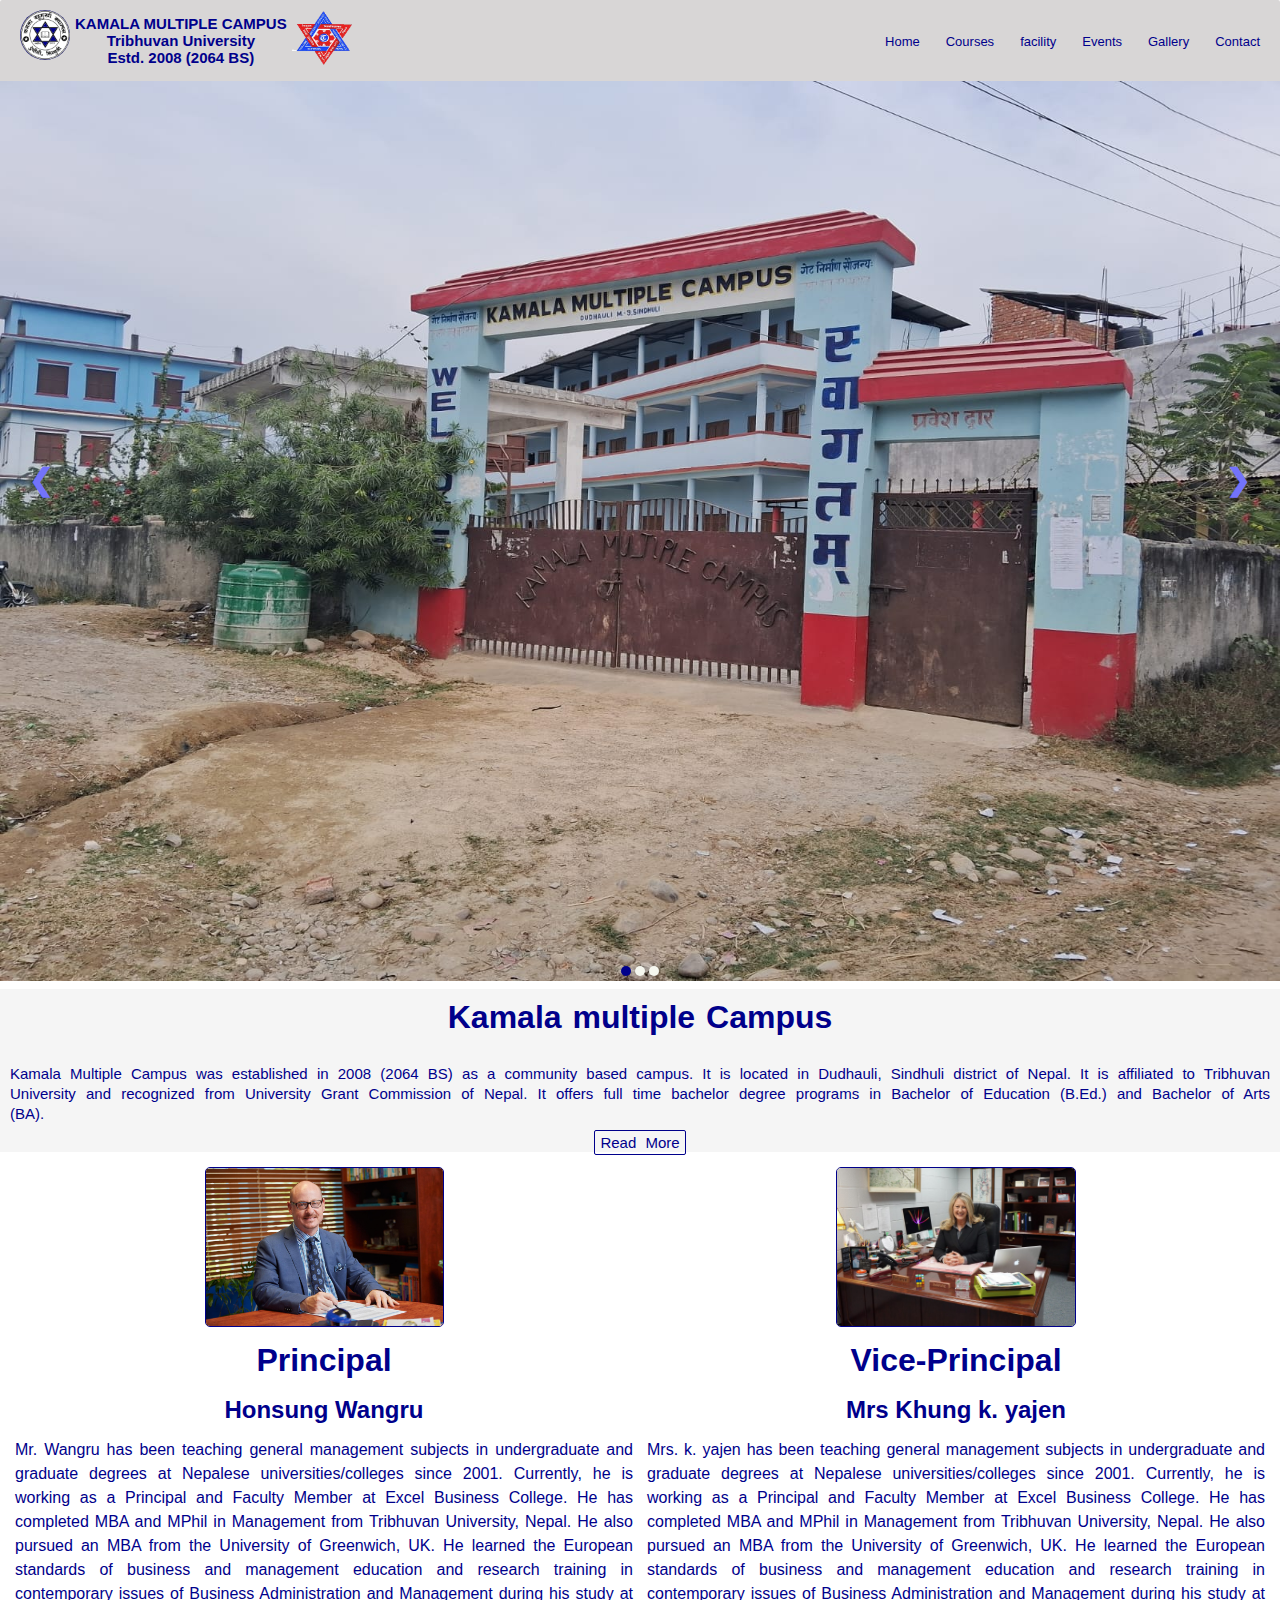
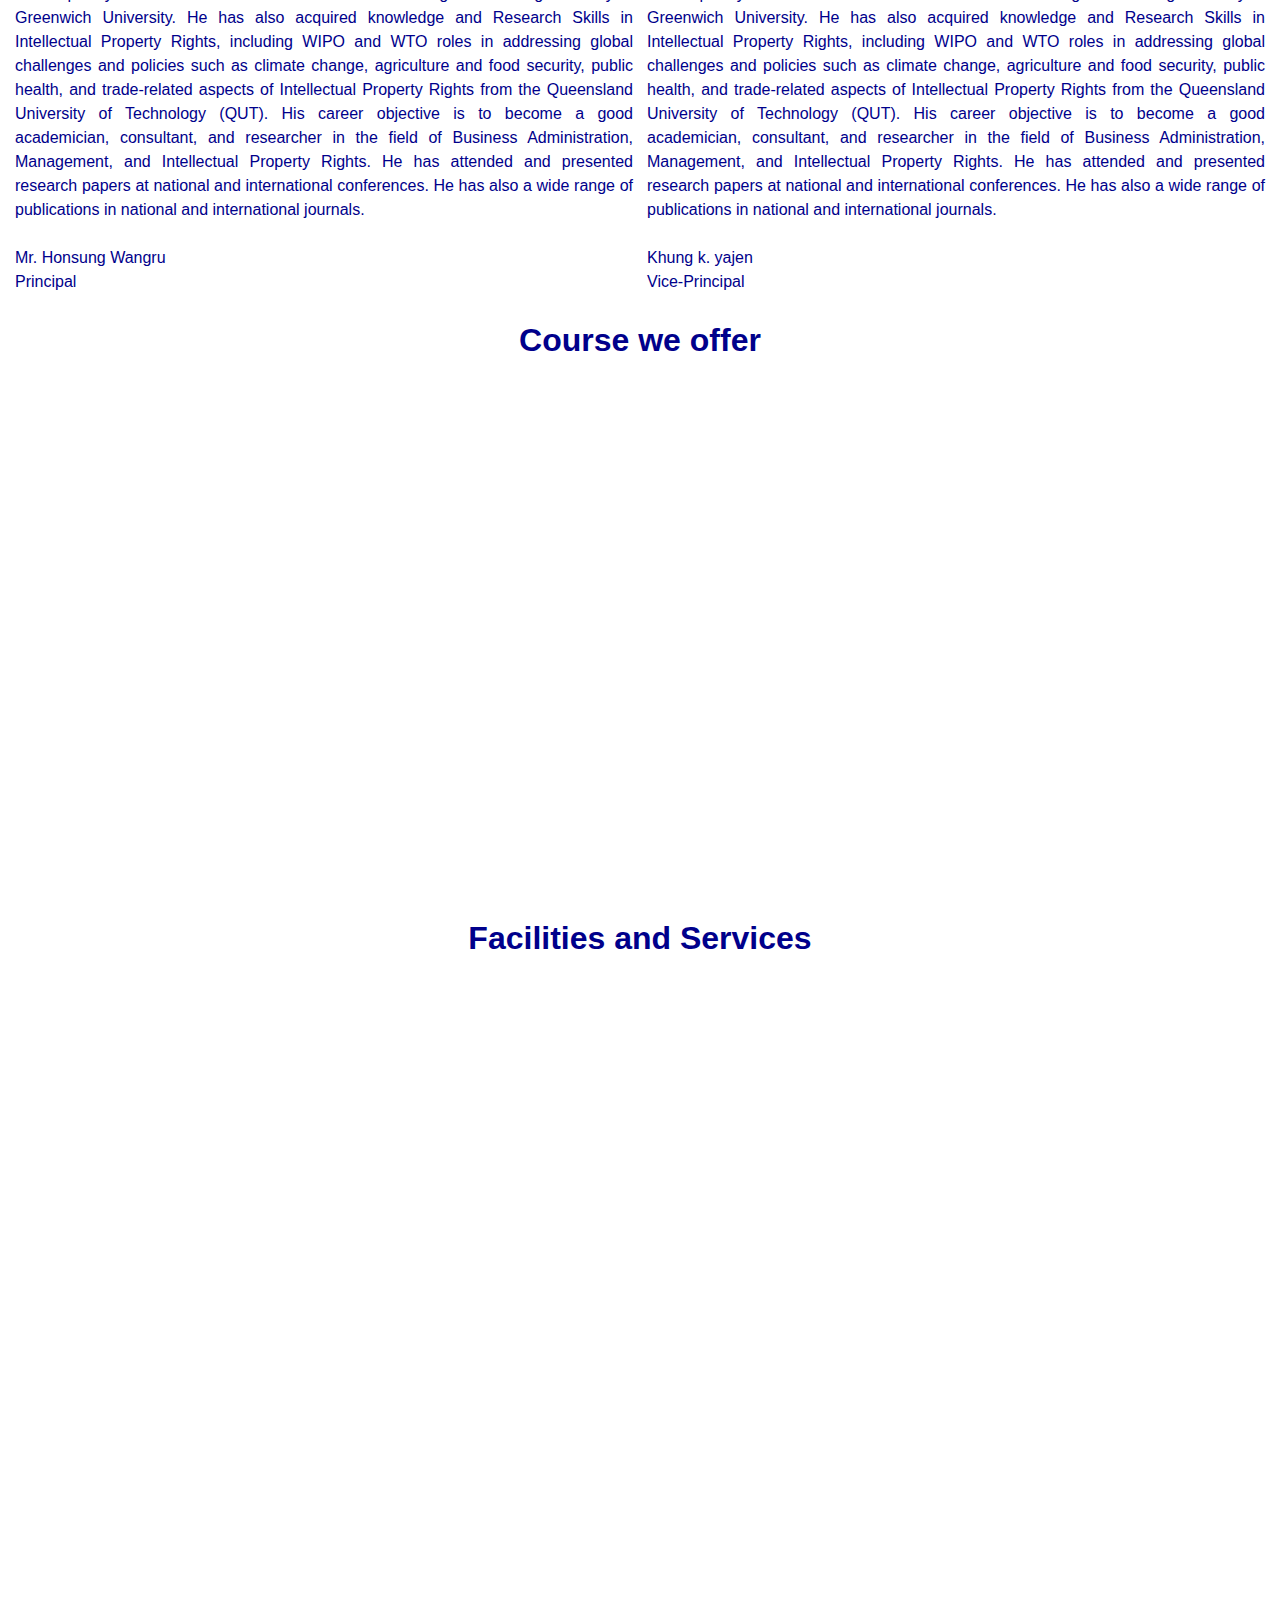
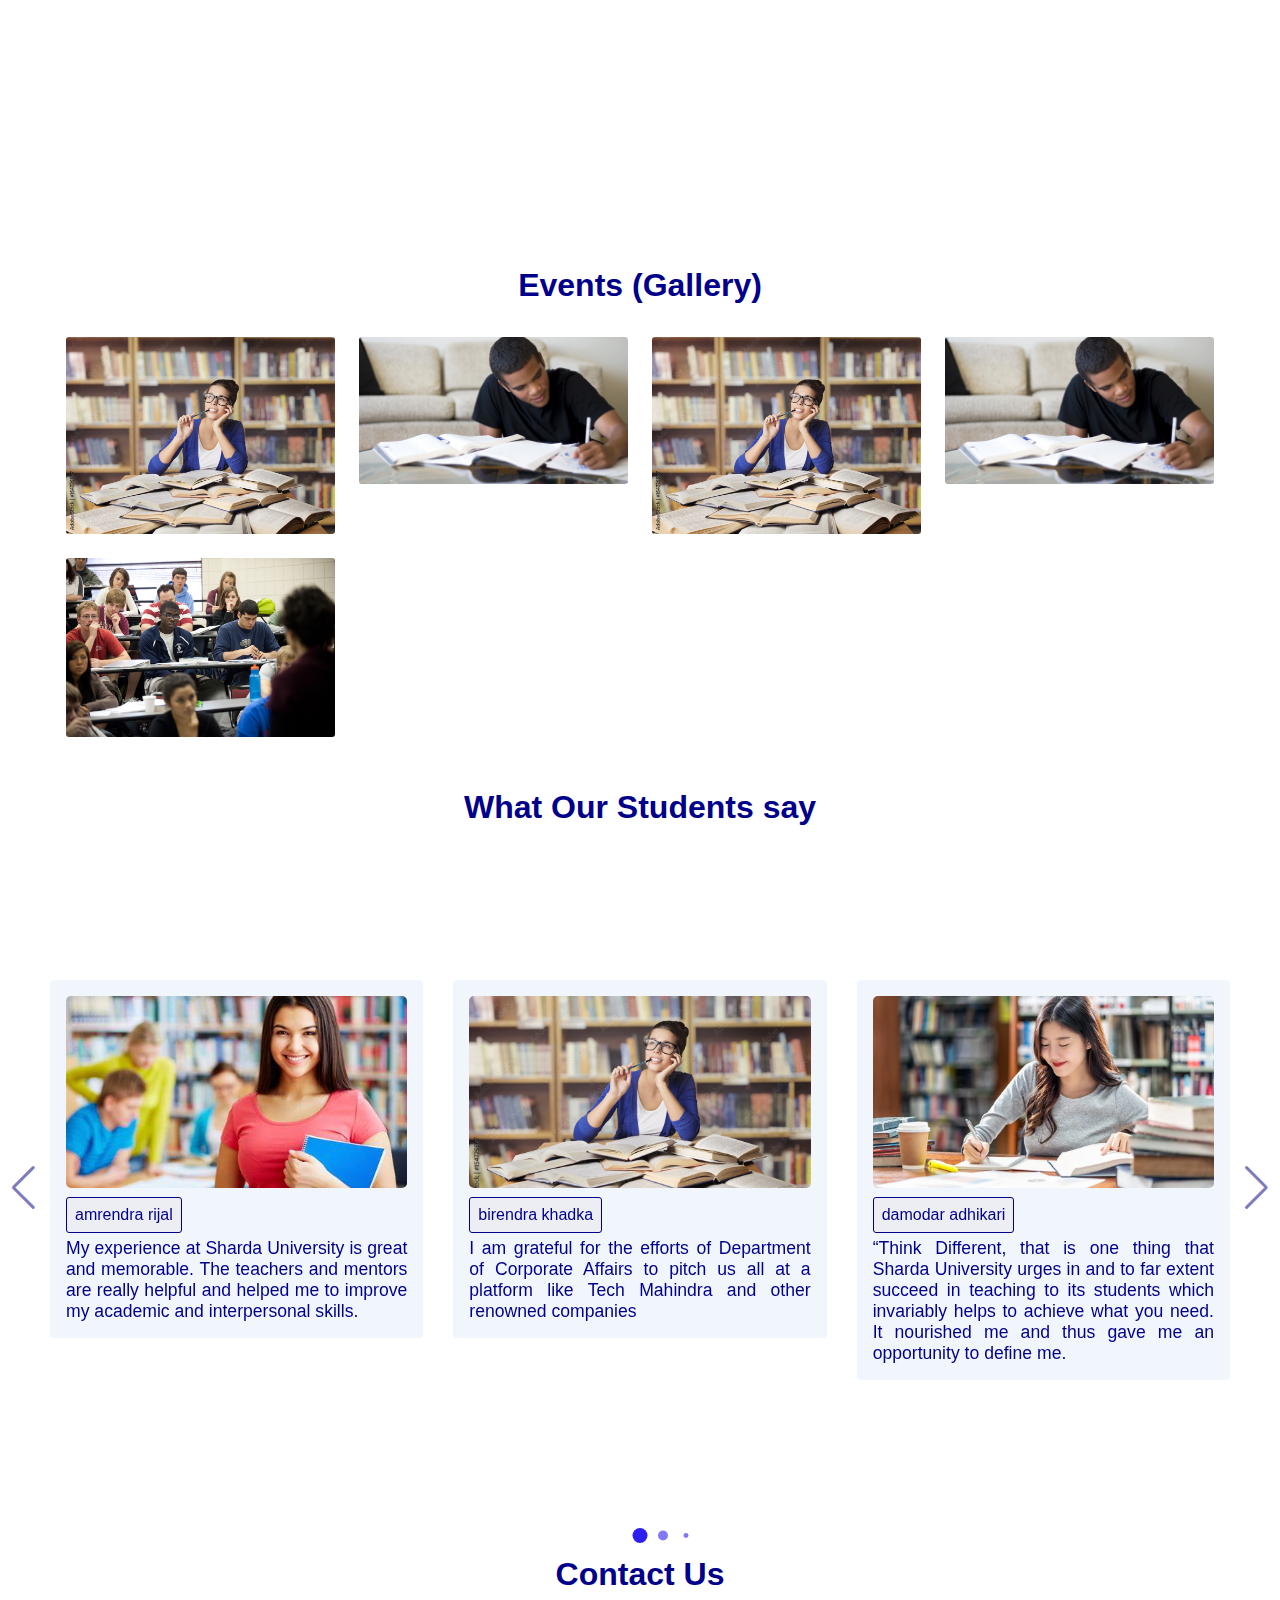
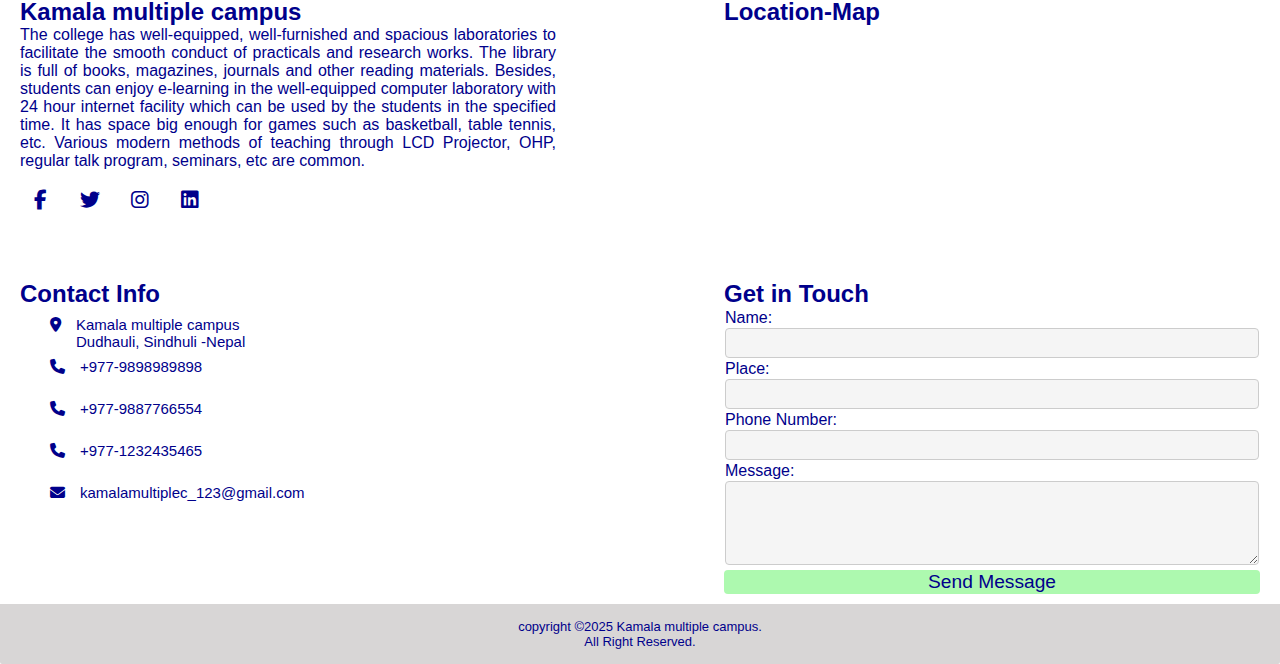
==== commit b0bf0346: "text" ====
--- a/index.html
+++ b/index.html
@@ -276,7 +276,7 @@
   </div>
 
 
-  <div class="vision">
+  <div class="facility">
     <h2>Vision</h2>
     <p>
       To emerge as the most preferred educational group with global recognition from developing competent and socially sensitive leaders committed to excellence.
@@ -286,7 +286,7 @@
 
 
     
-  <div class="Mission">
+  <div class="facility">
     <h2>Mission</h2>
     <p>
     * To make incessant endeavor to translate our vision into a reality and achieve the following objectives<br><br>
--- a/style.css
+++ b/style.css
@@ -735,40 +735,6 @@
     opacity: 1; /* Fully visible */
     transform: translateY(0); /* Reset position */
   }
-
-
-.vision{
-    color: darkblue;
-    text-align: left;
-}
-
-
-.vision h2{
-    padding: 10px;
-  font-size: 18px;
-}
-
-.vision p{
-    padding: 10px;
-  font-size: 15px;
-}
-
-
-.Mission{
-    color: darkblue;
-    text-align: left;
-}
-
-
-.Mission h2{
-    padding: 10px;
-  font-size: 18px;
-}
-
-.Mission p{
-    padding: 10px;
-  font-size: 15px;
-}
 
 
 
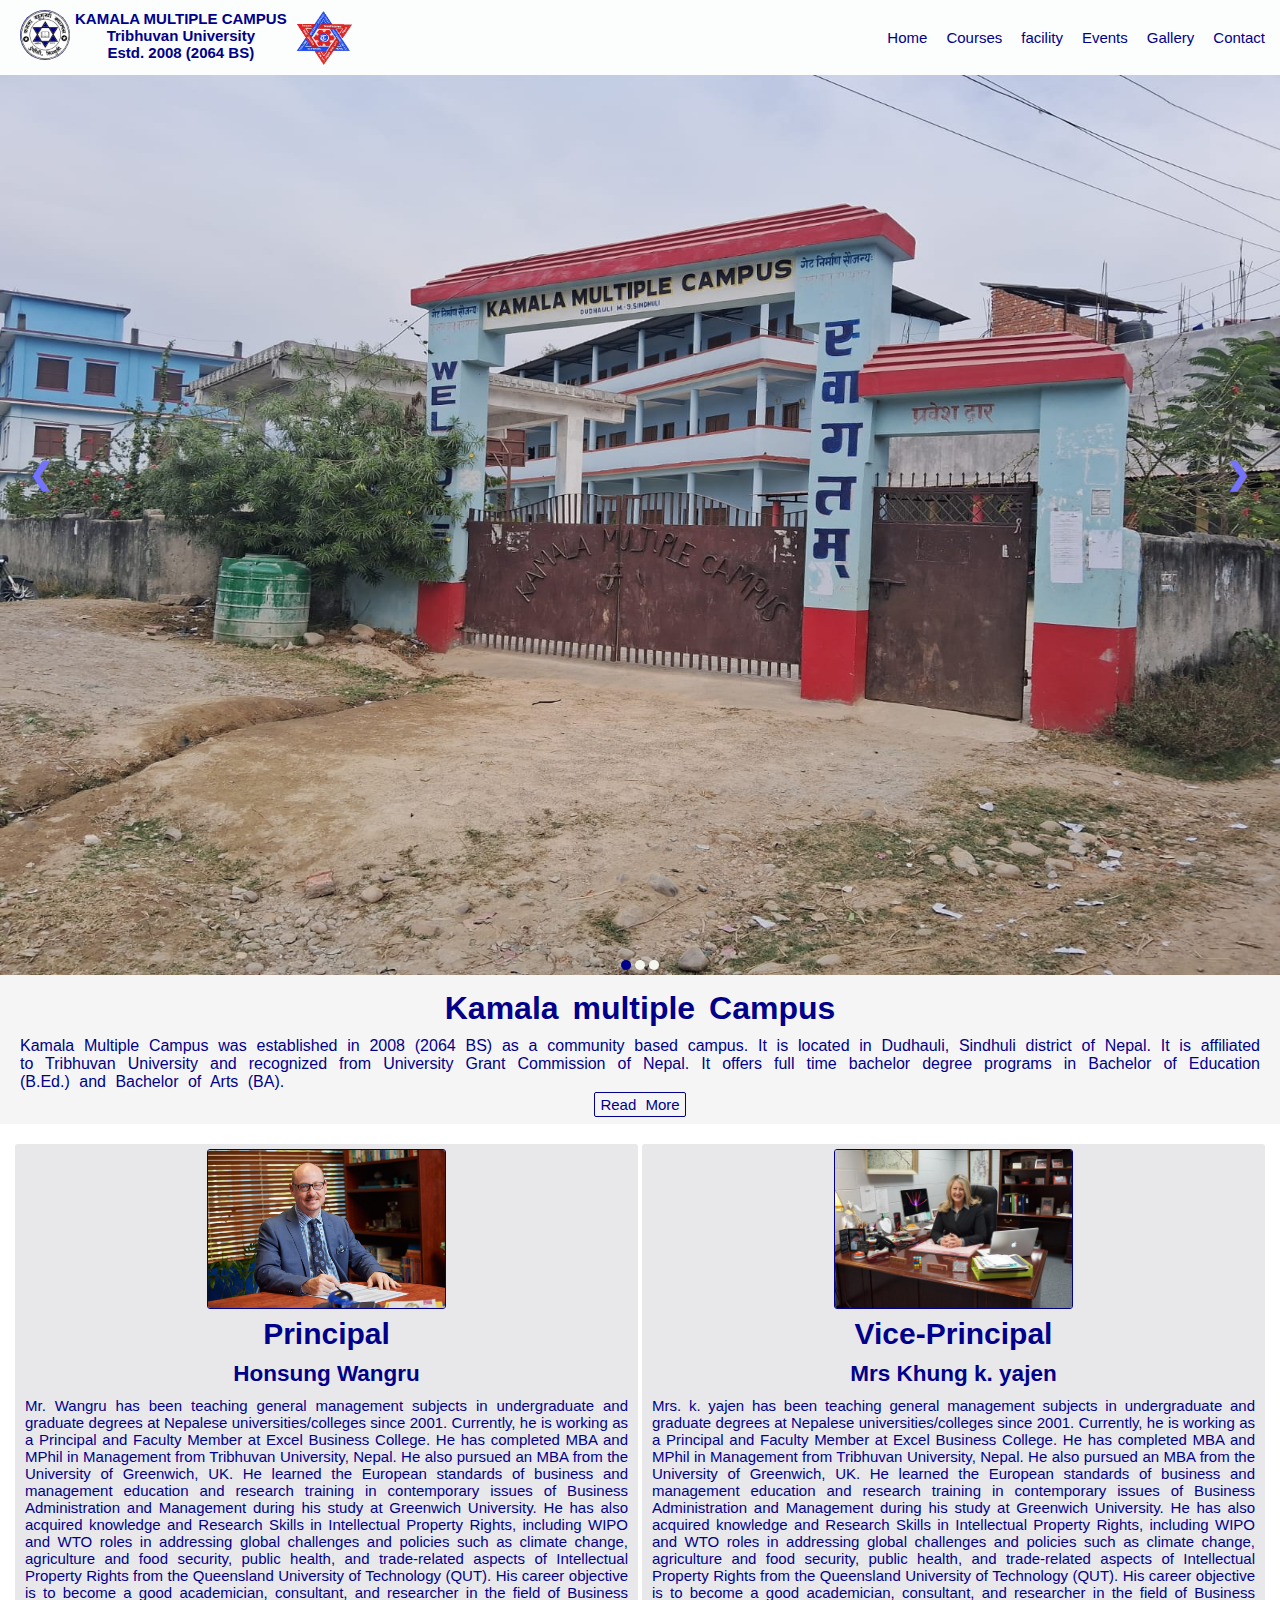
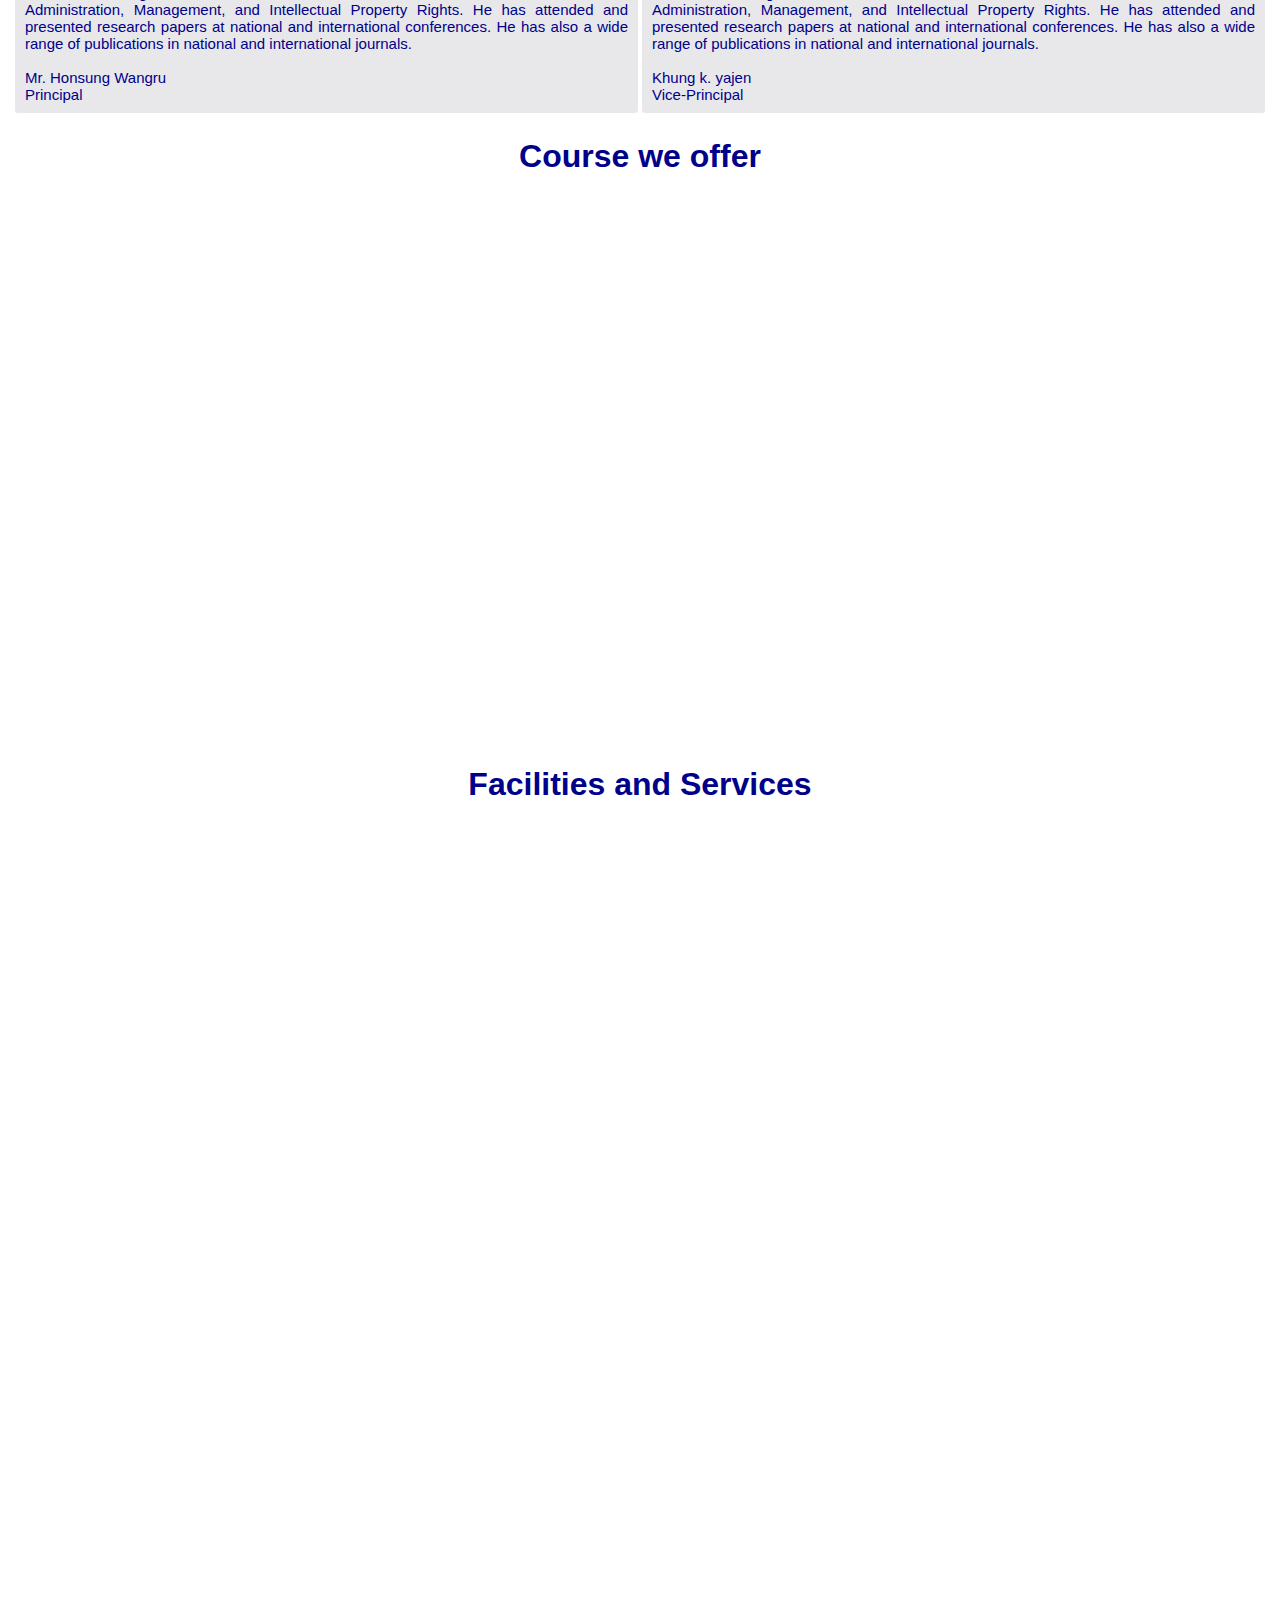
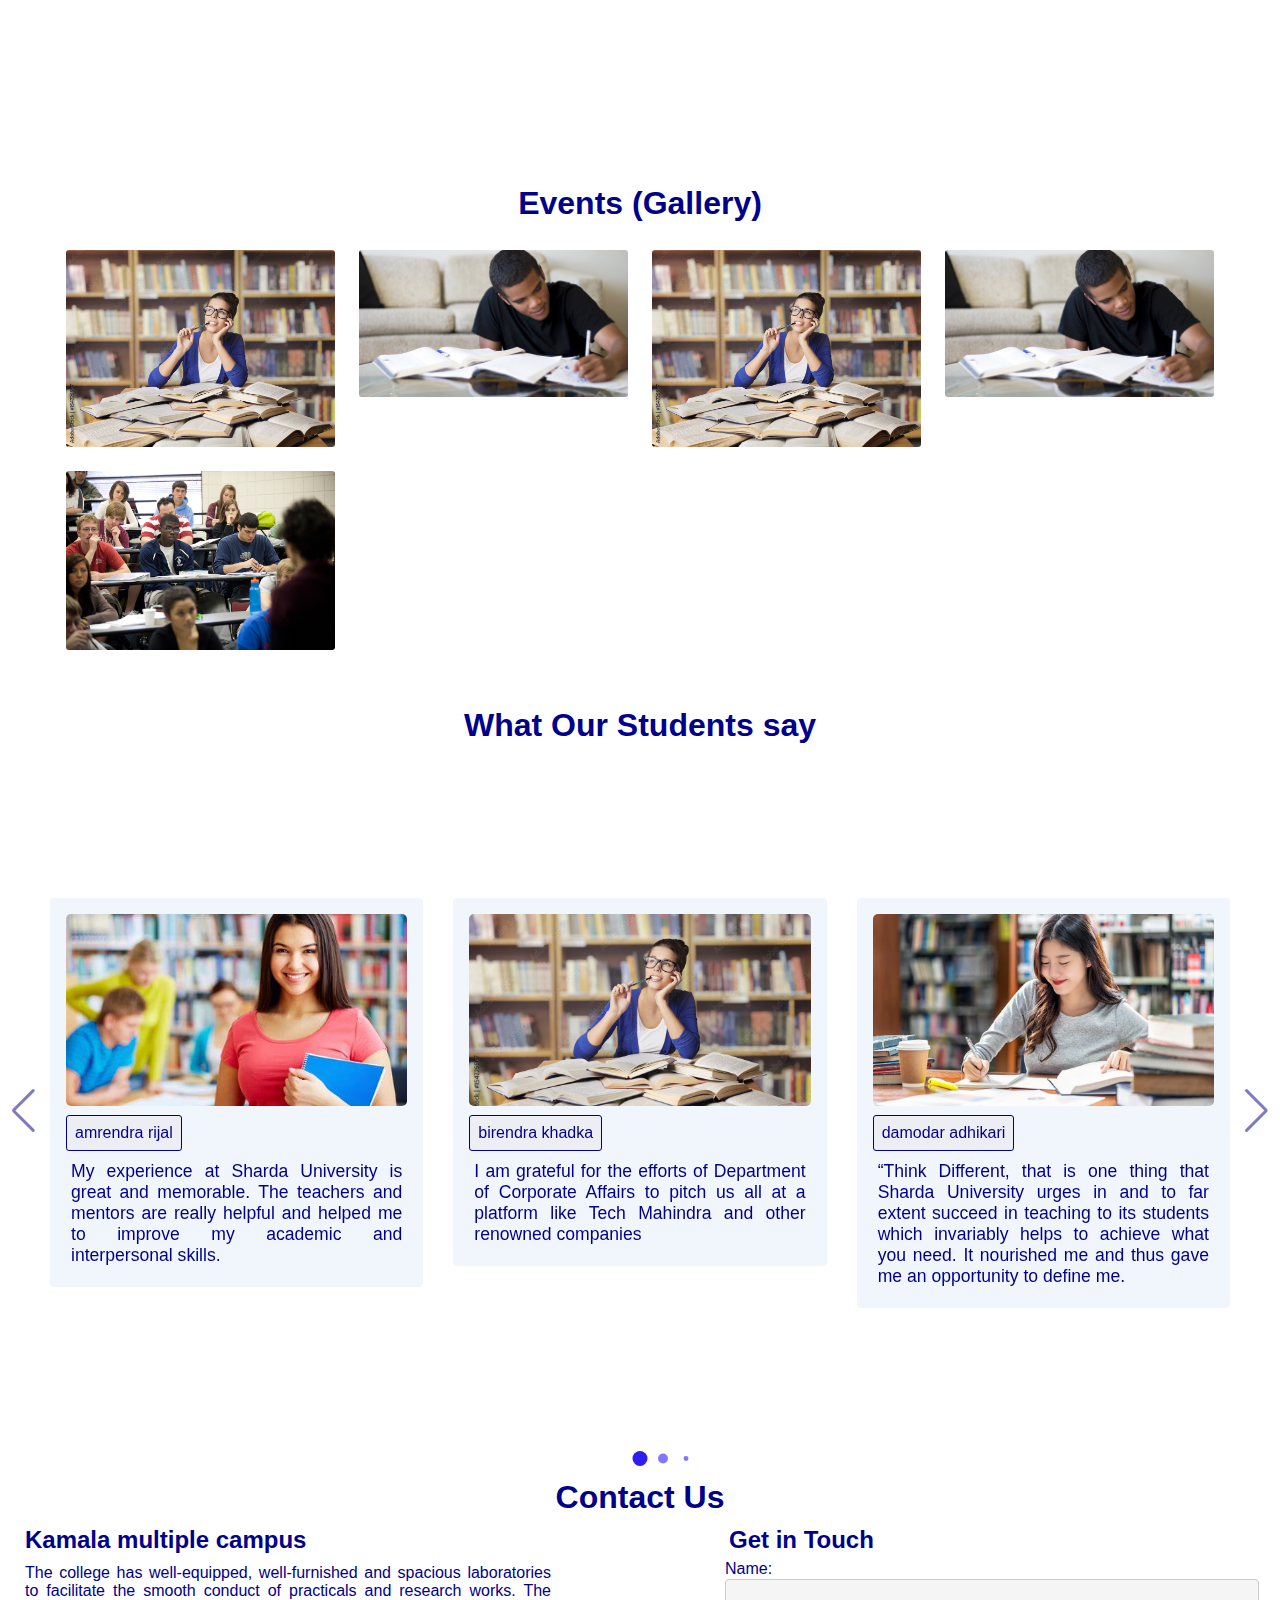
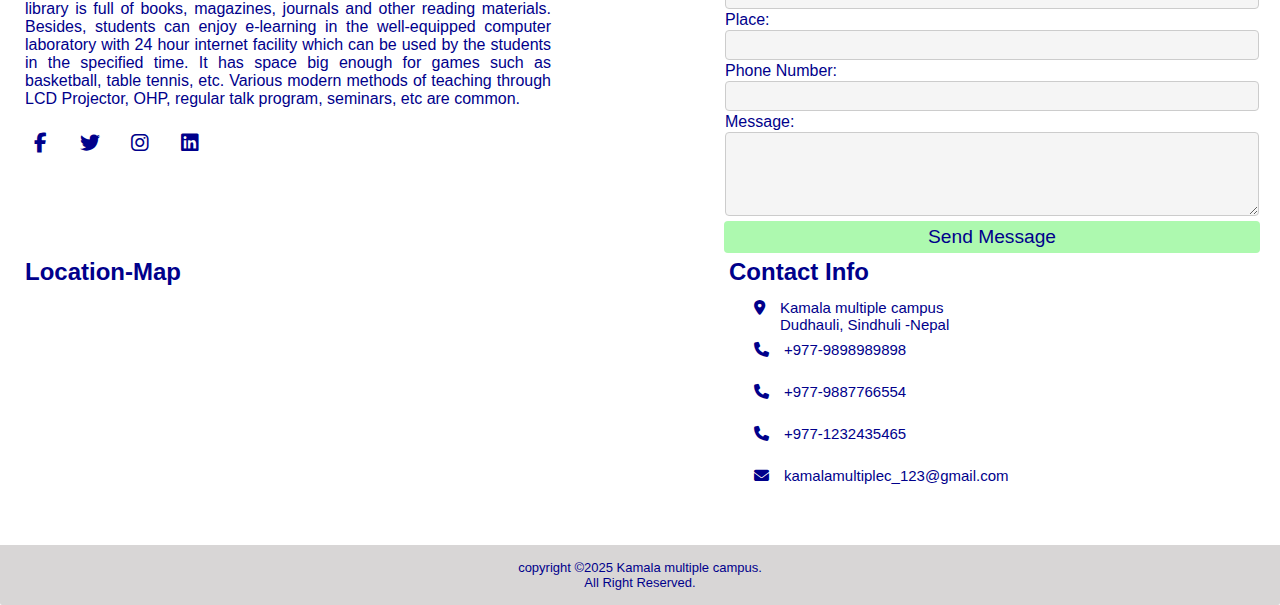
==== commit 065e7e90: "send" ====
--- a/index.html
+++ b/index.html
@@ -452,6 +452,39 @@
 
            <!----end--content container-->
 
+        
+           <div class="container_a">
+
+            <h2>Get in Touch</h2>
+            <form action="submit_form.php" method="POST">
+              <div class="form-group">
+                  <label for="name">Name:</label>
+                  <input type="text" id="name" name="name" required>
+              </div>
+      
+              <div class="form-group">
+                  <label for="place">Place:</label>
+                  <input type="text" id="place" name="place" required>
+              </div>
+      
+              <div class="form-group">
+                  <label for="phone">Phone Number:</label>
+                  <input type="tel" id="phone" name="phone"  required>
+              </div>
+      
+              <div class="form-group">
+                  <label for="message">Message:</label>
+                  <textarea id="message" name="message" rows="4" required></textarea>
+              </div>
+      
+              <button type="submit">Send Message</button>
+          </form>
+          
+        
+      
+      </div>
+             
+
 
 
 
@@ -486,7 +519,7 @@
        <li>
         <span><i class="fa-solid fa-phone"></i></span>
         <span>
-            <a href="tel:+977-01-5917303">+977-9898989898</a> <br><br>         
+            <a href="tel:+98">+977-9898989898</a> <br><br>         
         </span>
        </li>
 
@@ -494,7 +527,7 @@
        <li>
         <span><i class="fa-solid fa-phone"></i></span>
         <span>
-            <a href="tel:+977-9707187102">+977-9887766554</a> <br><br>        
+            <a href="tel:+977">+977-9887766554</a> <br><br>        
         </span>
        </li>
 
@@ -502,13 +535,13 @@
        <li>
         <span><i class="fa-solid fa-phone"></i></span>
         <span>
-            <a href="tel:+977-9803002119">+977-1232435465</a> <br><br>        
+            <a href="tel:+977">+977-1232435465</a> <br><br>        
         </span>
        </li>
 
        <li>
           <span><i class="fa-solid fa-envelope"></i></span>
-        <span><a href="milton: gosaikunda_swastha@yahoo.com">kamalamultiplec_123@gmail.com</a></span>              
+        <span><a href="milton: kamalamultiplec_123@gmail.com">kamalamultiplec_123@gmail.com</a></span>              
          
         </li>
   
@@ -521,34 +554,6 @@
 
 
     
-    <div class="container_a">
-
-      <h2>Get in Touch</h2>
-      <form action="submit_form.php" method="POST">
-        <div class="form-group">
-            <label for="name">Name:</label>
-            <input type="text" id="name" name="name" required>
-        </div>
-
-        <div class="form-group">
-            <label for="place">Place:</label>
-            <input type="text" id="place" name="place" required>
-        </div>
-
-        <div class="form-group">
-            <label for="phone">Phone Number:</label>
-            <input type="tel" id="phone" name="phone"  required>
-        </div>
-
-        <div class="form-group">
-            <label for="message">Message:</label>
-            <textarea id="message" name="message" rows="4" required></textarea>
-        </div>
-
-        <button type="submit">Send Message</button>
-    </form>
-    
-  </div>
 
 </div>
 
--- a/style.css
+++ b/style.css
@@ -16,7 +16,7 @@
     justify-content: space-between;
     align-items: center;
     margin-top: 0%;
-    background: rgb(216, 214, 214);
+    background: rgb(252, 253, 253);
     position: relative;
     border-top-right-radius: 2px;
     border-top-left-radius: 2px;
@@ -81,10 +81,10 @@
 
 nav ul li a{
     text-decoration: none;
-    margin-inline: 6px;
-    color: darkblue;
-    font-size: 13px;
-    margin-right: 20px;
+    margin-inline: 4px;
+    color: darkblue;
+    font-size: 15px;
+    margin-right: 15px;
 
     
     
@@ -122,14 +122,14 @@
         align-items: center;
         position: absolute;
         width: 100%;
-        height: 220px;
+        height: 300px;
         text-align: center;
         line-height: 8px;
         padding: 0;
         gap: 10px;
         top: 70px;
         color: darkblue;
-        background: whitesmoke;
+        background: rgb(226, 246, 251);
         z-index: 100;
         border-bottom-right-radius: 3px;
         border-bottom-left-radius: 3px;
@@ -155,8 +155,8 @@
     
      nav ul li a{
 
-    font-size: 15px;
-    line-height: 17px;
+    font-size: 17px;
+    line-height: 26px;
     
 
     
@@ -470,29 +470,31 @@
     text-align: center;
     background-color: whitesmoke;
     word-spacing: 5px;
-    
-}
-
-
-.welcome    h1{
-    
-    word-spacing: 2px;
-    margin: 8PX 0;
-    padding: 10px 10px;
-
-}
-.welcome  p{
-    color: darkblue;
-    font-size: 15px;
-    text-align: justify;
-    line-height: 20PX;
-    margin: auto;
-    padding: 10PX 10PX;
-    
-}
+    padding: 10px 15px;
+    
+}
+
 p{
     text-align: justify;
-}
+    padding: 5px;
+    color: darkblue;
+}
+
+h1{
+    text-align: center;
+    padding: 5px;
+    color: darkblue;
+}
+
+
+
+h2{
+    text-align: center;
+    padding: 5px;
+    color: darkblue;
+}
+
+
 
 .btn{
 
@@ -515,111 +517,82 @@
 
 
 .card-container{
-
-    background-color: white;
-    color: royalblue; 
+   
+    background-color: white; 
     padding: 10px;
-}
-
+    
+}
+ 
 
 .card-container .box-container{
+    width: 100%;
+    color: darkblue;
+    padding: 10px 5px 10px;
+    align-items: center;
+    justify-content: center;
+    font-size: 15px;
     display: grid;
     grid-template-columns: repeat(auto-fit, minmax(260px, 2fr));
     gap: 4px;
+
 }
 
 .card-container .box-container .box{
    
-    border-radius: 5px;
-    background: #fff;
+    border-radius: 3px;
+
+    background: rgb(232, 232, 234);
     text-align: center;
     padding: 5px 5px;
+
 }
 
 .card-container .box-container .box img{
     height: 160px;
     border: 1px solid darkblue;
-    border-radius: 5px;
-}
-
-.card-container .box-container .box h1{
-    color: darkblue;
-    padding: 6px 0;
-
-}
-
-
-.card-container .box-container .box h2{
-    color: darkblue;
-    padding: 6px 0;
-
-}
-
-
-.card-container .box-container .box p{
-    color: darkblue;
-    padding: 8px 0;
-    line-height: 1.5;
-    text-align: justify;
-
+    border-radius: 3px;
 }
 
 @media (max-width:768px){
     .card-container{
         padding: 5px;
     }
-}
-
-
-
-
-
-
-
-
-
-
-
-
-
-
-
-
-
-
-
-
-
-
-
-/*about_gosainkunda_4th_pages*/
-
-
-.principal{
-    text-align: center;
-    width: 100%;
-    height: auto;
-    margin:  10px;
-    padding:  10px;
-    position: relative;
-
-}
-
-
-
-h1{
-    color: darkblue;
-    text-align: center;
-    margin: 5px 0;
-}
-    
-
-.principal  p{
-    color: darkblue;
-    font-size: 15px; 
-    
-    padding: 0 20px;
-}
+
+    
+ .box-container{
+    width: 100%;
+    color: darkblue;
+    padding: 10px 5px 10px;
+    align-items: center;
+    justify-content: center;
+    font-size: 15px;
+
+}
+}
+
+
+
+
+
+
+
+
+
+
+
+
+
+
+
+
+
+
+
+
+
+
+
+/*about_gosainkunda_4th_pages
 
 
 
@@ -682,7 +655,6 @@
 
 .college-facility{
     position: relative;
-
     margin: 10px 10px;
     display: grid;
     column-gap: 10px;
@@ -690,7 +662,7 @@
     grid-template-columns: repeat(auto-fit, minmax(260px, 2fr));
     flex-direction: column;
     text-align: center;
-    color: black;
+    
    
     
 }
@@ -705,7 +677,6 @@
     justify-content: center;
     font-size: 15px;
     opacity: 0; /* Hidden by default */
-    
     transform: translateY(50px); /* Initial position */
     transition: opacity 0.5s ease, transform 0.5s ease;
 }
@@ -1049,18 +1020,20 @@
     flex-wrap: wrap;
     flex-direction: row;
     font-family:  sans-serif;
-
     background-position: center;
     background-size: cover;
 
 }
+.footer_container h2{
+    text-align: left;
+}
 /*--content container--*/
 
 
  .container_a{
     width: 45%;
     color: darkblue;
-    padding: 0 20px 10px;
+    padding: 0 20px 0px;
     
 
 }
@@ -1190,7 +1163,7 @@
  
  button {
      width: 100%;
-     padding: 1px;
+     padding: 5px;
      background-color: #adf9af;
      color: darkblue;
      font-size: 1.2em;
@@ -1246,17 +1219,17 @@
  @media (max-width: 768px){
      .container_a  {
         position: relative;
-        width: 95%;
+        width: 100%;
     }
 
     .container_b{
         position: relative;
-        width: 95%;
+        width: 100%;
     }
 
    .container_c{
     position: relative;
-    width: 95%;
+    width: 100%;
     
     background-color: transparent;
     
@@ -1269,7 +1242,7 @@
     }
 
     .container_d{
-        width: 95%;
+        width: 100%;
     }
 
 
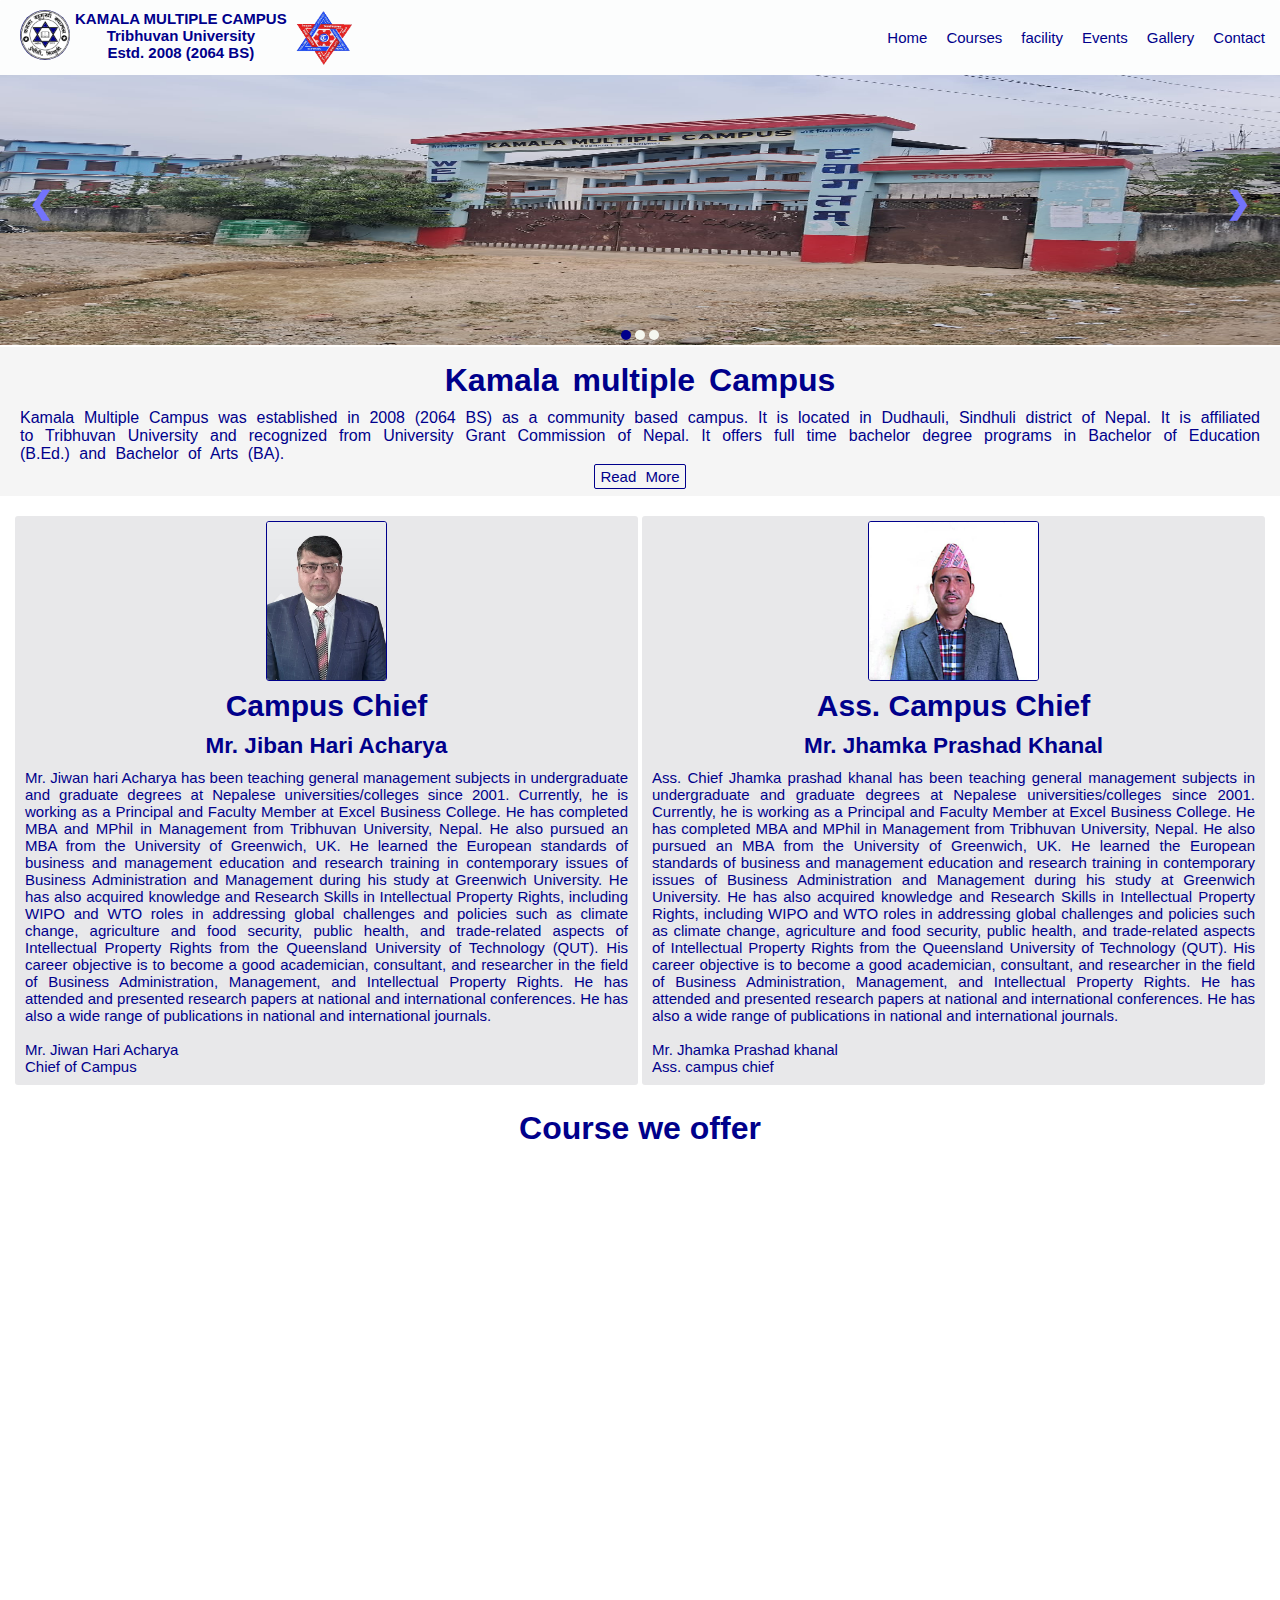
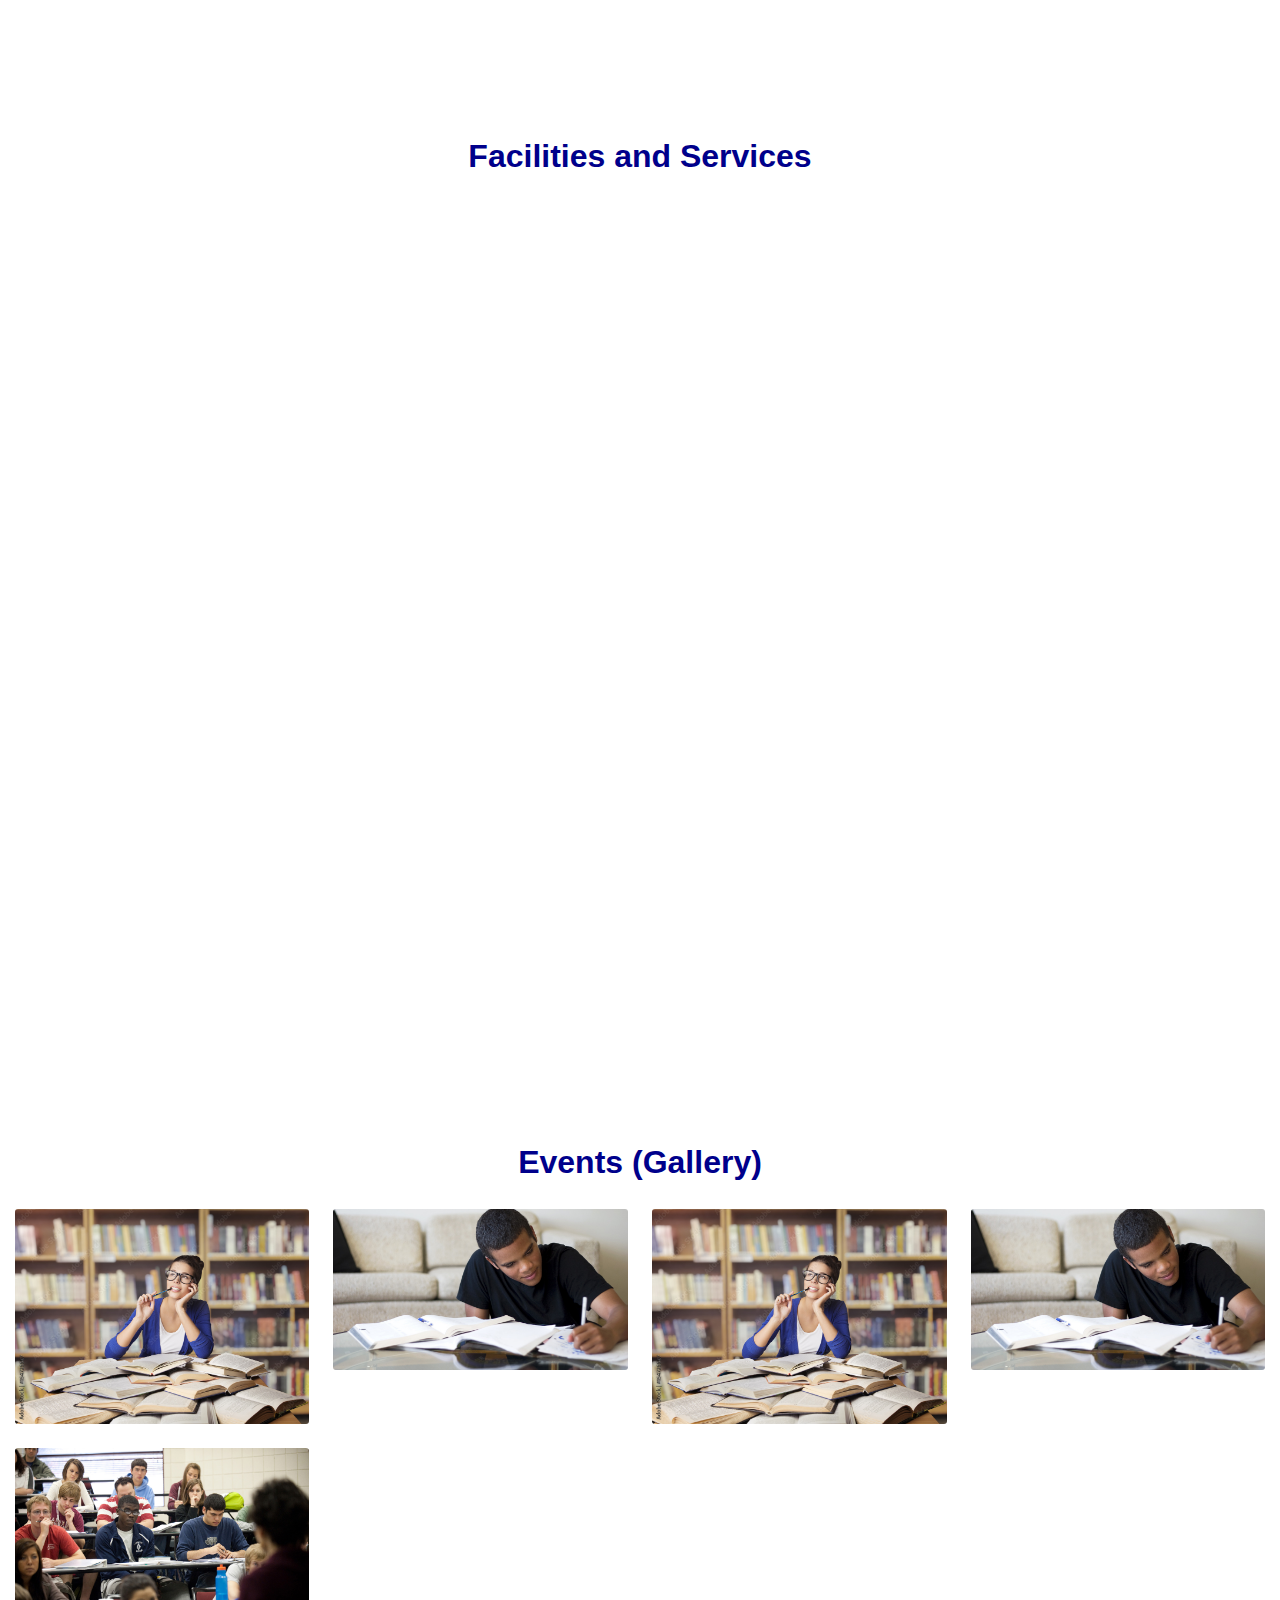
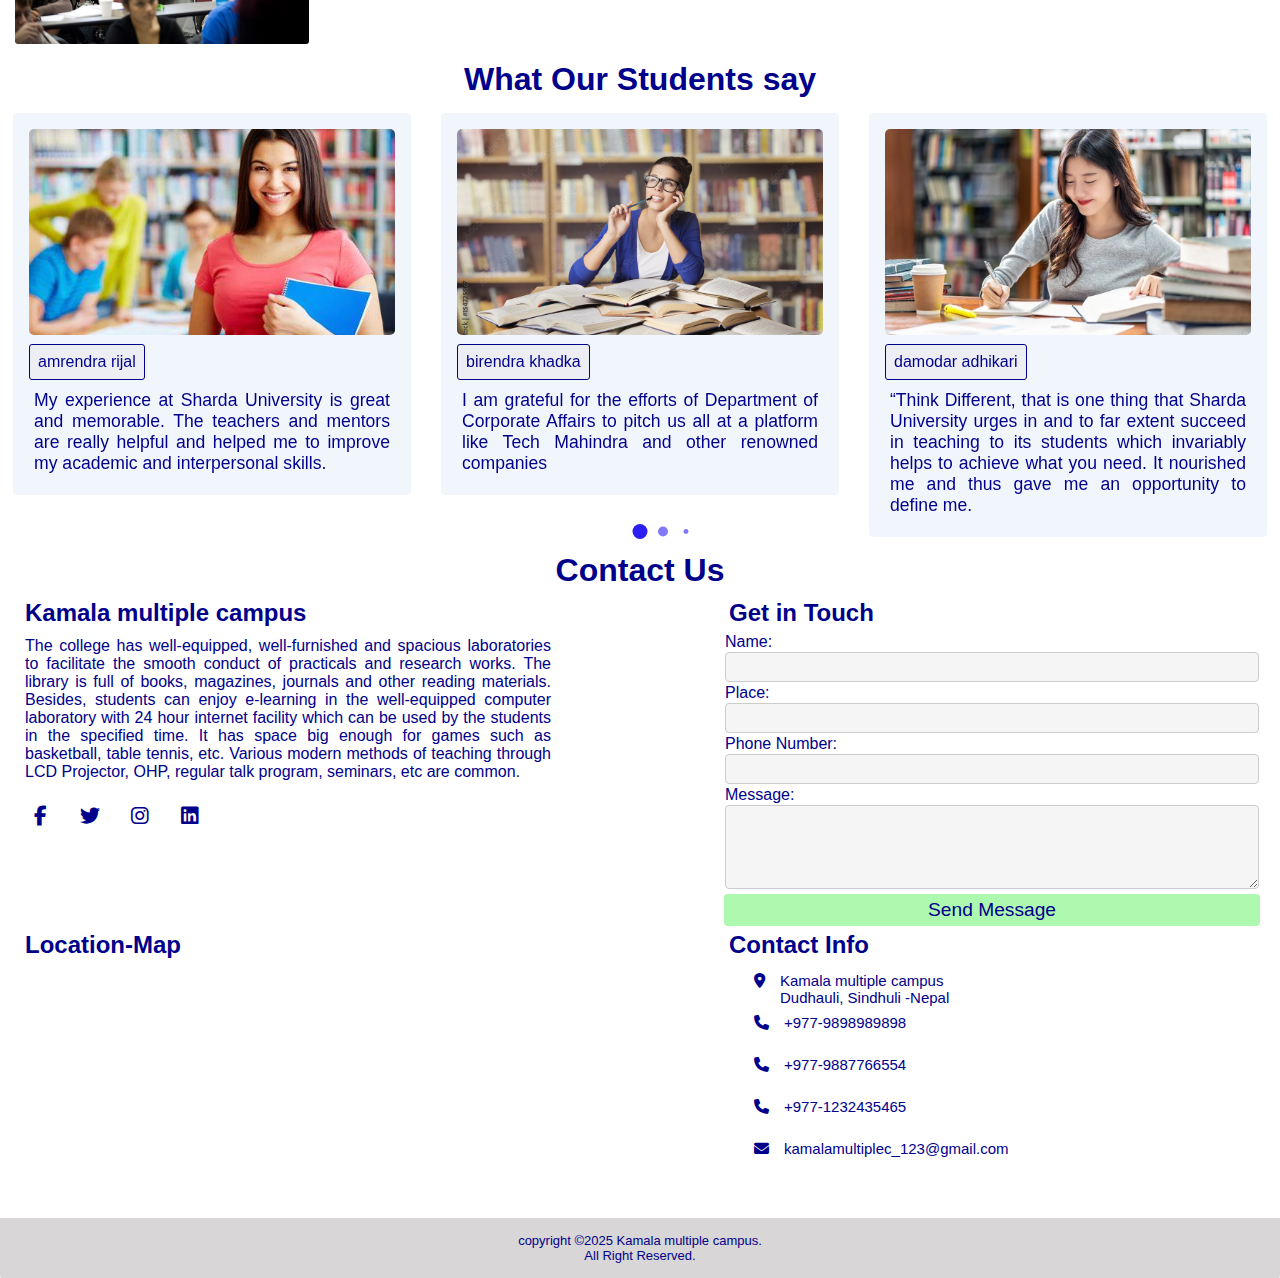
==== commit 254e93a3: "img add" ====
--- a/index.html
+++ b/index.html
@@ -112,20 +112,21 @@
 
 
      <div class="box">
-       <img src="images/principal.jpg">
-       <h1>Principal</h1>
-       <h2>Honsung Wangru</h2>
+       <img src="images/c-chief.jpg">
+       <h1>Campus Chief</h1>
+       <h2>Mr. Jiban Hari Acharya</h2>
          <p>
 
           
-      Mr. Wangru has been teaching general management subjects in undergraduate and graduate degrees at Nepalese universities/colleges since 2001. Currently, he is working as a Principal and Faculty Member at Excel Business College.
+      Mr. Jiwan hari Acharya has been teaching general management subjects in undergraduate and graduate degrees at Nepalese universities/colleges since 2001. Currently, he is working as a Principal and Faculty Member at Excel Business College.
 
       He has completed MBA and MPhil in Management from Tribhuvan University, Nepal. He also pursued an MBA from the University of Greenwich, UK. He learned the European standards of business and management education and research training in contemporary issues of Business Administration and Management during his study at Greenwich University. He has also acquired knowledge and Research Skills in Intellectual Property Rights, including WIPO and WTO roles in addressing global challenges and policies such as climate change, agriculture and food security, public health, and trade-related aspects of Intellectual Property Rights from the Queensland University of Technology (QUT). His career objective is to become a good academician, consultant, and researcher in the field of Business Administration, Management, and Intellectual Property Rights.
 
       He has attended and presented research papers at national and international conferences. He has also a wide range of publications in national and international journals.<br><br>
       
-      Mr. Honsung Wangru<br>
-      Principal
+      Mr. Jiwan Hari Acharya<br>
+
+      Chief of Campus
         
 
 
@@ -135,19 +136,19 @@
 
 
       <div class="box">
-        <img src="images/vice_principal.jpg">
-        <h1>Vice-Principal</h1>
-        <h2>Mrs Khung k. yajen</h2>
+        <img src="images/Ass.c-chief.jpg">
+        <h1>Ass. Campus Chief</h1>
+        <h2>Mr. Jhamka Prashad  Khanal</h2>
           <p>
 
-            Mrs. k. yajen has been teaching general management subjects in undergraduate and graduate degrees at Nepalese universities/colleges since 2001. Currently, he is working as a Principal and Faculty Member at Excel Business College.
+            Ass. Chief Jhamka prashad khanal  has been teaching general management subjects in undergraduate and graduate degrees at Nepalese universities/colleges since 2001. Currently, he is working as a Principal and Faculty Member at Excel Business College.
 
             He has completed MBA and MPhil in Management from Tribhuvan University, Nepal. He also pursued an MBA from the University of Greenwich, UK. He learned the European standards of business and management education and research training in contemporary issues of Business Administration and Management during his study at Greenwich University. He has also acquired knowledge and Research Skills in Intellectual Property Rights, including WIPO and WTO roles in addressing global challenges and policies such as climate change, agriculture and food security, public health, and trade-related aspects of Intellectual Property Rights from the Queensland University of Technology (QUT). His career objective is to become a good academician, consultant, and researcher in the field of Business Administration, Management, and Intellectual Property Rights.
             
             He has attended and presented research papers at national and international conferences. He has also a wide range of publications in national and international journals.<br><br>
             
-            Khung k. yajen<br>
-            Vice-Principal
+             Mr. Jhamka Prashad khanal<br>
+            Ass. campus chief
               
 
 
@@ -478,17 +479,14 @@
               </div>
       
               <button type="submit">Send Message</button>
-          </form>
-          
-        
-      
+          </form>     
       </div>
              
 
 
 
 
-           <!--starts--map c0ntainer-->
+<!--starts--map c0ntainer-->
 
     <div class="container_c">
        <h2>Location-Map</h2>
--- a/style.css
+++ b/style.css
@@ -285,6 +285,51 @@
 }
 
 
+@media (max-width: 1600px) and
+       (min-height :700px)
+
+
+       {
+    
+    .slideshow-container {
+        display: flex;
+        flex-direction: column;
+        width: 100%; 
+        height: 30vh;
+        margin-top: 0px;
+        margin-left: 0px;
+        margin-right: 0px;
+        align-items: center;
+        position: relative;
+        overflow: hidden;
+        object-fit: cover;
+        margin-bottom: 2px;
+        
+    
+    }
+    
+    .slides {
+        width: 100%;
+    
+    }
+    
+    
+    .slides    img {
+        width: 100%;
+        height: 30vh;
+        display: block;
+    }
+
+    }
+    
+    
+
+
+
+
+
+
+
 .prevp, .nextn {
     cursor: pointer;
     position: absolute;
@@ -686,9 +731,9 @@
 
 .facility img{
   
-  width: 300px;
+  width: 320px;
   height: 200px;
-  border-radius: 3px;
+  border-radius: 2px;
   object-fit: cover;
   background-position: center;
 }
@@ -698,6 +743,7 @@
 }
 
 .facility p{
+    padding: 0px 10px 0px;
   font-size: 15px;
 }
 
@@ -770,8 +816,8 @@
 
 
 .gallery-img{
-    width: 90%;
-    margin: 8px auto 50px; 
+    width: 98%;
+    margin: 8px auto 10px; 
     display: grid;
     grid-template-columns: repeat(auto-fit, minmax(270px, 1fr));
     grid-gap: 20px
@@ -806,7 +852,7 @@
     .gallery-main img{
         
         height: auto;
-        margin: 10px;
+        margin: 10px 0px 5px;
         max-width: 350px;
     
     }
@@ -833,7 +879,7 @@
     position: relative;
     width: 100%;
     height: auto;
-    margin: 5px 0px;
+    margin: 0px 0px;
     
 }
 
@@ -843,7 +889,7 @@
     display: flex;
     align-items: center;
     justify-content: center;
-    min-height: 80vh;  
+    min-height: 75vh;  
     background: linear-gradient(#9ad7ef, #5eb9fa);
     background: transparent;
 
@@ -853,8 +899,8 @@
 .card-wrapper{
 
     max-width: 100%;
-    margin: 0 40px 0px;
     padding: 10px 10px;
+    margin: 0 40px 0;
     overflow: hidden;
 }
 
@@ -958,8 +1004,30 @@
 
 @media screen and (max-width: 768px) {
 
+    .container{
+        min-height: 50vh;
+    }
+
     .card-wrapper{
-        margin: 0 15px 0px;
+        margin: 0px 3px 0px;
+    }
+   /* 
+    .card-wrapper .swiper-slide-button{
+        
+    display: none;
+    }
+    */
+}
+
+
+@media screen and (max-width: 1600px) {
+
+    .container{
+        min-height: 30vh;
+    }
+
+    .card-wrapper{
+        margin: 0px 3px 0px;
     }
     
     .card-wrapper .swiper-slide-button{
